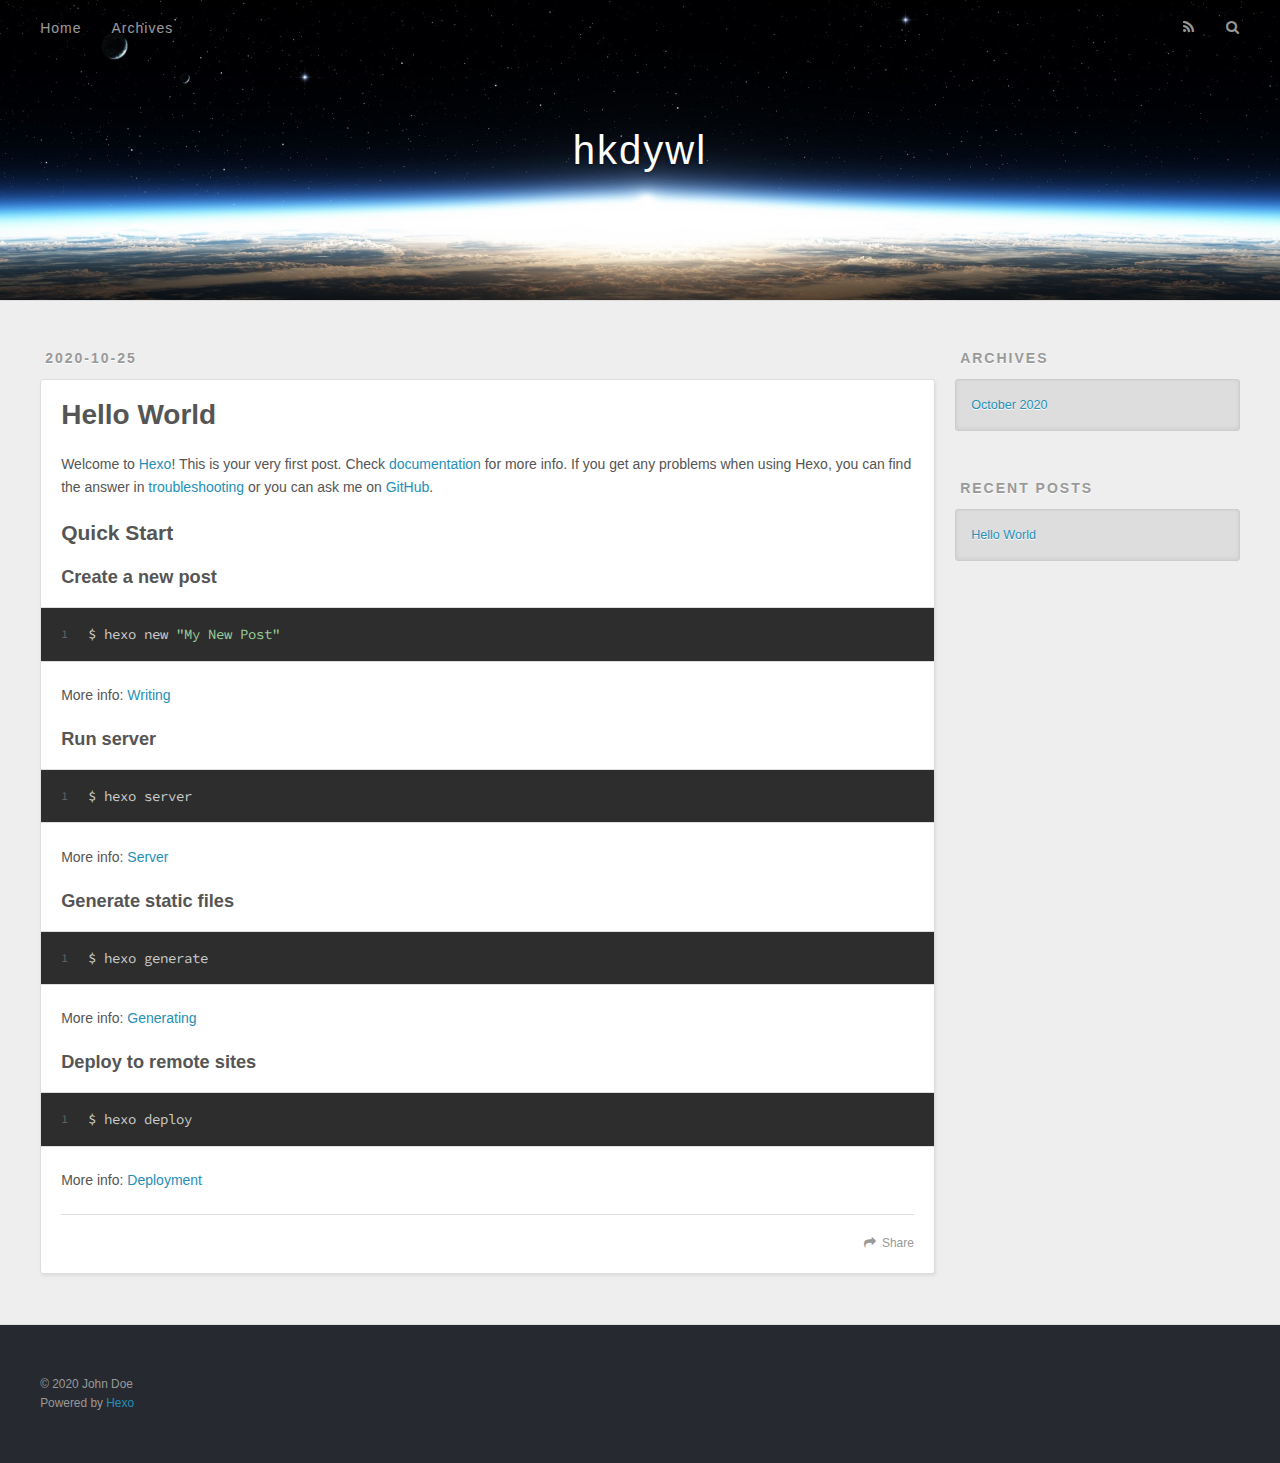
==== index.html @ 16993f0c "Site updated: 2020-10-25 12:08:21" ====
<!DOCTYPE html>
<html>
<head>
  <meta charset="utf-8">
  

  
  <title>hkdywl</title>
  <meta name="viewport" content="width=device-width, initial-scale=1, maximum-scale=1">
  <meta property="og:type" content="website">
<meta property="og:title" content="hkdywl">
<meta property="og:url" content="http://example.com/index.html">
<meta property="og:site_name" content="hkdywl">
<meta property="og:locale" content="en_US">
<meta property="article:author" content="John Doe">
<meta name="twitter:card" content="summary">
  
    <link rel="alternate" href="/atom.xml" title="hkdywl" type="application/atom+xml">
  
  
    <link rel="icon" href="/favicon.png">
  
  
    <link href="//fonts.googleapis.com/css?family=Source+Code+Pro" rel="stylesheet" type="text/css">
  
  
<link rel="stylesheet" href="/css/style.css">

<meta name="generator" content="Hexo 5.2.0"></head>

<body>
  <div id="container">
    <div id="wrap">
      <header id="header">
  <div id="banner"></div>
  <div id="header-outer" class="outer">
    <div id="header-title" class="inner">
      <h1 id="logo-wrap">
        <a href="/" id="logo">hkdywl</a>
      </h1>
      
    </div>
    <div id="header-inner" class="inner">
      <nav id="main-nav">
        <a id="main-nav-toggle" class="nav-icon"></a>
        
          <a class="main-nav-link" href="/">Home</a>
        
          <a class="main-nav-link" href="/archives">Archives</a>
        
      </nav>
      <nav id="sub-nav">
        
          <a id="nav-rss-link" class="nav-icon" href="/atom.xml" title="RSS Feed"></a>
        
        <a id="nav-search-btn" class="nav-icon" title="Search"></a>
      </nav>
      <div id="search-form-wrap">
        <form action="//google.com/search" method="get" accept-charset="UTF-8" class="search-form"><input type="search" name="q" class="search-form-input" placeholder="Search"><button type="submit" class="search-form-submit">&#xF002;</button><input type="hidden" name="sitesearch" value="http://example.com"></form>
      </div>
    </div>
  </div>
</header>
      <div class="outer">
        <section id="main">
  
    <article id="post-hello-world" class="article article-type-post" itemscope itemprop="blogPost">
  <div class="article-meta">
    <a href="/2020/10/25/hello-world/" class="article-date">
  <time datetime="2020-10-25T03:52:18.797Z" itemprop="datePublished">2020-10-25</time>
</a>
    
  </div>
  <div class="article-inner">
    
    
      <header class="article-header">
        
  
    <h1 itemprop="name">
      <a class="article-title" href="/2020/10/25/hello-world/">Hello World</a>
    </h1>
  

      </header>
    
    <div class="article-entry" itemprop="articleBody">
      
        <p>Welcome to <a target="_blank" rel="noopener" href="https://hexo.io/">Hexo</a>! This is your very first post. Check <a target="_blank" rel="noopener" href="https://hexo.io/docs/">documentation</a> for more info. If you get any problems when using Hexo, you can find the answer in <a target="_blank" rel="noopener" href="https://hexo.io/docs/troubleshooting.html">troubleshooting</a> or you can ask me on <a target="_blank" rel="noopener" href="https://github.com/hexojs/hexo/issues">GitHub</a>.</p>
<h2 id="Quick-Start"><a href="#Quick-Start" class="headerlink" title="Quick Start"></a>Quick Start</h2><h3 id="Create-a-new-post"><a href="#Create-a-new-post" class="headerlink" title="Create a new post"></a>Create a new post</h3><figure class="highlight bash"><table><tr><td class="gutter"><pre><span class="line">1</span><br></pre></td><td class="code"><pre><span class="line">$ hexo new <span class="string">&quot;My New Post&quot;</span></span><br></pre></td></tr></table></figure>

<p>More info: <a target="_blank" rel="noopener" href="https://hexo.io/docs/writing.html">Writing</a></p>
<h3 id="Run-server"><a href="#Run-server" class="headerlink" title="Run server"></a>Run server</h3><figure class="highlight bash"><table><tr><td class="gutter"><pre><span class="line">1</span><br></pre></td><td class="code"><pre><span class="line">$ hexo server</span><br></pre></td></tr></table></figure>

<p>More info: <a target="_blank" rel="noopener" href="https://hexo.io/docs/server.html">Server</a></p>
<h3 id="Generate-static-files"><a href="#Generate-static-files" class="headerlink" title="Generate static files"></a>Generate static files</h3><figure class="highlight bash"><table><tr><td class="gutter"><pre><span class="line">1</span><br></pre></td><td class="code"><pre><span class="line">$ hexo generate</span><br></pre></td></tr></table></figure>

<p>More info: <a target="_blank" rel="noopener" href="https://hexo.io/docs/generating.html">Generating</a></p>
<h3 id="Deploy-to-remote-sites"><a href="#Deploy-to-remote-sites" class="headerlink" title="Deploy to remote sites"></a>Deploy to remote sites</h3><figure class="highlight bash"><table><tr><td class="gutter"><pre><span class="line">1</span><br></pre></td><td class="code"><pre><span class="line">$ hexo deploy</span><br></pre></td></tr></table></figure>

<p>More info: <a target="_blank" rel="noopener" href="https://hexo.io/docs/one-command-deployment.html">Deployment</a></p>

      
    </div>
    <footer class="article-footer">
      <a data-url="http://example.com/2020/10/25/hello-world/" data-id="ckgola1y10000wk9h56qv0b5a" class="article-share-link">Share</a>
      
      
    </footer>
  </div>
  
</article>


  


</section>
        
          <aside id="sidebar">
  
    

  
    

  
    
  
    
  <div class="widget-wrap">
    <h3 class="widget-title">Archives</h3>
    <div class="widget">
      <ul class="archive-list"><li class="archive-list-item"><a class="archive-list-link" href="/archives/2020/10/">October 2020</a></li></ul>
    </div>
  </div>


  
    
  <div class="widget-wrap">
    <h3 class="widget-title">Recent Posts</h3>
    <div class="widget">
      <ul>
        
          <li>
            <a href="/2020/10/25/hello-world/">Hello World</a>
          </li>
        
      </ul>
    </div>
  </div>

  
</aside>
        
      </div>
      <footer id="footer">
  
  <div class="outer">
    <div id="footer-info" class="inner">
      &copy; 2020 John Doe<br>
      Powered by <a href="http://hexo.io/" target="_blank">Hexo</a>
    </div>
  </div>
</footer>
    </div>
    <nav id="mobile-nav">
  
    <a href="/" class="mobile-nav-link">Home</a>
  
    <a href="/archives" class="mobile-nav-link">Archives</a>
  
</nav>
    

<script src="//ajax.googleapis.com/ajax/libs/jquery/2.0.3/jquery.min.js"></script>


  
<link rel="stylesheet" href="/fancybox/jquery.fancybox.css">

  
<script src="/fancybox/jquery.fancybox.pack.js"></script>




<script src="/js/script.js"></script>




  </div>
</body>
</html>
---- css/style.css ----
body {
  width: 100%;
}
body:before,
body:after {
  content: "";
  display: table;
}
body:after {
  clear: both;
}
html,
body,
div,
span,
applet,
object,
iframe,
h1,
h2,
h3,
h4,
h5,
h6,
p,
blockquote,
pre,
a,
abbr,
acronym,
address,
big,
cite,
code,
del,
dfn,
em,
img,
ins,
kbd,
q,
s,
samp,
small,
strike,
strong,
sub,
sup,
tt,
var,
dl,
dt,
dd,
ol,
ul,
li,
fieldset,
form,
label,
legend,
table,
caption,
tbody,
tfoot,
thead,
tr,
th,
td {
  margin: 0;
  padding: 0;
  border: 0;
  outline: 0;
  font-weight: inherit;
  font-style: inherit;
  font-family: inherit;
  font-size: 100%;
  vertical-align: baseline;
}
body {
  line-height: 1;
  color: #000;
  background: #fff;
}
ol,
ul {
  list-style: none;
}
table {
  border-collapse: separate;
  border-spacing: 0;
  vertical-align: middle;
}
caption,
th,
td {
  text-align: left;
  font-weight: normal;
  vertical-align: middle;
}
a img {
  border: none;
}
input,
button {
  margin: 0;
  padding: 0;
}
input::-moz-focus-inner,
button::-moz-focus-inner {
  border: 0;
  padding: 0;
}
@font-face {
  font-family: FontAwesome;
  font-style: normal;
  font-weight: normal;
  src: url("fonts/fontawesome-webfont.eot?v=#4.0.3");
  src: url("fonts/fontawesome-webfont.eot?#iefix&v=#4.0.3") format("embedded-opentype"), url("fonts/fontawesome-webfont.woff?v=#4.0.3") format("woff"), url("fonts/fontawesome-webfont.ttf?v=#4.0.3") format("truetype"), url("fonts/fontawesome-webfont.svg#fontawesomeregular?v=#4.0.3") format("svg");
}
html,
body,
#container {
  height: 100%;
}
body {
  background: #eee;
  font: 14px -apple-system, BlinkMacSystemFont, "Segoe UI", "Roboto", "Oxygen", "Ubuntu", "Cantarell", "Fira Sans", "Droid Sans", "Helvetica Neue", sans-serif;
  -webkit-text-size-adjust: 100%;
}
.outer {
  max-width: 1220px;
  margin: 0 auto;
  padding: 0 20px;
}
.outer:before,
.outer:after {
  content: "";
  display: table;
}
.outer:after {
  clear: both;
}
.inner {
  display: inline;
  float: left;
  width: 98.33333333333333%;
  margin: 0 0.833333333333333%;
}
.left,
.alignleft {
  float: left;
}
.right,
.alignright {
  float: right;
}
.clear {
  clear: both;
}
#container {
  position: relative;
}
.mobile-nav-on {
  overflow: hidden;
}
#wrap {
  height: 100%;
  width: 100%;
  position: absolute;
  top: 0;
  left: 0;
  -webkit-transition: 0.2s ease-out;
  -moz-transition: 0.2s ease-out;
  -ms-transition: 0.2s ease-out;
  transition: 0.2s ease-out;
  z-index: 1;
  background: #eee;
}
.mobile-nav-on #wrap {
  left: 280px;
}
@media screen and (min-width: 768px) {
  #main {
    display: inline;
    float: left;
    width: 73.33333333333333%;
    margin: 0 0.833333333333333%;
  }
}
.article-date,
.article-category-link,
.archive-year,
.widget-title {
  text-decoration: none;
  text-transform: uppercase;
  letter-spacing: 2px;
  color: #999;
  margin-bottom: 1em;
  margin-left: 5px;
  line-height: 1em;
  text-shadow: 0 1px #fff;
  font-weight: bold;
}
.article-inner,
.archive-article-inner {
  background: #fff;
  -webkit-box-shadow: 1px 2px 3px #ddd;
  box-shadow: 1px 2px 3px #ddd;
  border: 1px solid #ddd;
  border-radius: 3px;
}
.article-entry h1,
.widget h1 {
  font-size: 2em;
}
.article-entry h2,
.widget h2 {
  font-size: 1.5em;
}
.article-entry h3,
.widget h3 {
  font-size: 1.3em;
}
.article-entry h4,
.widget h4 {
  font-size: 1.2em;
}
.article-entry h5,
.widget h5 {
  font-size: 1em;
}
.article-entry h6,
.widget h6 {
  font-size: 1em;
  color: #999;
}
.article-entry hr,
.widget hr {
  border: 1px dashed #ddd;
}
.article-entry strong,
.widget strong {
  font-weight: bold;
}
.article-entry em,
.widget em,
.article-entry cite,
.widget cite {
  font-style: italic;
}
.article-entry sup,
.widget sup,
.article-entry sub,
.widget sub {
  font-size: 0.75em;
  line-height: 0;
  position: relative;
  vertical-align: baseline;
}
.article-entry sup,
.widget sup {
  top: -0.5em;
}
.article-entry sub,
.widget sub {
  bottom: -0.2em;
}
.article-entry small,
.widget small {
  font-size: 0.85em;
}
.article-entry acronym,
.widget acronym,
.article-entry abbr,
.widget abbr {
  border-bottom: 1px dotted;
}
.article-entry ul,
.widget ul,
.article-entry ol,
.widget ol,
.article-entry dl,
.widget dl {
  margin: 0 20px;
  line-height: 1.6em;
}
.article-entry ul ul,
.widget ul ul,
.article-entry ol ul,
.widget ol ul,
.article-entry ul ol,
.widget ul ol,
.article-entry ol ol,
.widget ol ol {
  margin-top: 0;
  margin-bottom: 0;
}
.article-entry ul,
.widget ul {
  list-style: disc;
}
.article-entry ol,
.widget ol {
  list-style: decimal;
}
.article-entry dt,
.widget dt {
  font-weight: bold;
}
#header {
  height: 300px;
  position: relative;
  border-bottom: 1px solid #ddd;
}
#header:before,
#header:after {
  content: "";
  position: absolute;
  left: 0;
  right: 0;
  height: 40px;
}
#header:before {
  top: 0;
  background: -webkit-linear-gradient(rgba(0,0,0,0.2), transparent);
  background: -moz-linear-gradient(rgba(0,0,0,0.2), transparent);
  background: -ms-linear-gradient(rgba(0,0,0,0.2), transparent);
  background: linear-gradient(rgba(0,0,0,0.2), transparent);
}
#header:after {
  bottom: 0;
  background: -webkit-linear-gradient(transparent, rgba(0,0,0,0.2));
  background: -moz-linear-gradient(transparent, rgba(0,0,0,0.2));
  background: -ms-linear-gradient(transparent, rgba(0,0,0,0.2));
  background: linear-gradient(transparent, rgba(0,0,0,0.2));
}
#header-outer {
  height: 100%;
  position: relative;
}
#header-inner {
  position: relative;
  overflow: hidden;
}
#banner {
  position: absolute;
  top: 0;
  left: 0;
  width: 100%;
  height: 100%;
  background: url("images/banner.jpg") center #000;
  -webkit-background-size: cover;
  -moz-background-size: cover;
  background-size: cover;
  z-index: -1;
}
#header-title {
  text-align: center;
  height: 40px;
  position: absolute;
  top: 50%;
  left: 0;
  margin-top: -20px;
}
#logo,
#subtitle {
  text-decoration: none;
  color: #fff;
  font-weight: 300;
  text-shadow: 0 1px 4px rgba(0,0,0,0.3);
}
#logo {
  font-size: 40px;
  line-height: 40px;
  letter-spacing: 2px;
}
#subtitle {
  font-size: 16px;
  line-height: 16px;
  letter-spacing: 1px;
}
#subtitle-wrap {
  margin-top: 16px;
}
#main-nav {
  float: left;
  margin-left: -15px;
}
.nav-icon,
.main-nav-link {
  float: left;
  color: #fff;
  opacity: 0.6;
  text-decoration: none;
  text-shadow: 0 1px rgba(0,0,0,0.2);
  -webkit-transition: opacity 0.2s;
  -moz-transition: opacity 0.2s;
  -ms-transition: opacity 0.2s;
  transition: opacity 0.2s;
  display: block;
  padding: 20px 15px;
}
.nav-icon:hover,
.main-nav-link:hover {
  opacity: 1;
}
.nav-icon {
  font-family: FontAwesome;
  text-align: center;
  font-size: 14px;
  width: 14px;
  height: 14px;
  padding: 20px 15px;
  position: relative;
  cursor: pointer;
}
.main-nav-link {
  font-weight: 300;
  letter-spacing: 1px;
}
@media screen and (max-width: 479px) {
  .main-nav-link {
    display: none;
  }
}
#main-nav-toggle {
  display: none;
}
#main-nav-toggle:before {
  content: "\f0c9";
}
@media screen and (max-width: 479px) {
  #main-nav-toggle {
    display: block;
  }
}
#sub-nav {
  float: right;
  margin-right: -15px;
}
#nav-rss-link:before {
  content: "\f09e";
}
#nav-search-btn:before {
  content: "\f002";
}
#search-form-wrap {
  position: absolute;
  top: 15px;
  width: 150px;
  height: 30px;
  right: -150px;
  opacity: 0;
  -webkit-transition: 0.2s ease-out;
  -moz-transition: 0.2s ease-out;
  -ms-transition: 0.2s ease-out;
  transition: 0.2s ease-out;
}
#search-form-wrap.on {
  opacity: 1;
  right: 0;
}
@media screen and (max-width: 479px) {
  #search-form-wrap {
    width: 100%;
    right: -100%;
  }
}
.search-form {
  position: absolute;
  top: 0;
  left: 0;
  right: 0;
  background: #fff;
  padding: 5px 15px;
  border-radius: 15px;
  -webkit-box-shadow: 0 0 10px rgba(0,0,0,0.3);
  box-shadow: 0 0 10px rgba(0,0,0,0.3);
}
.search-form-input {
  border: none;
  background: none;
  color: #555;
  width: 100%;
  font: 13px -apple-system, BlinkMacSystemFont, "Segoe UI", "Roboto", "Oxygen", "Ubuntu", "Cantarell", "Fira Sans", "Droid Sans", "Helvetica Neue", sans-serif;
  outline: none;
}
.search-form-input::-webkit-search-results-decoration,
.search-form-input::-webkit-search-cancel-button {
  -webkit-appearance: none;
}
.search-form-submit {
  position: absolute;
  top: 50%;
  right: 10px;
  margin-top: -7px;
  font: 13px FontAwesome;
  border: none;
  background: none;
  color: #bbb;
  cursor: pointer;
}
.search-form-submit:hover,
.search-form-submit:focus {
  color: #777;
}
.article {
  margin: 50px 0;
}
.article-inner {
  overflow: hidden;
}
.article-meta:before,
.article-meta:after {
  content: "";
  display: table;
}
.article-meta:after {
  clear: both;
}
.article-date {
  float: left;
}
.article-category {
  float: left;
  line-height: 1em;
  color: #ccc;
  text-shadow: 0 1px #fff;
  margin-left: 8px;
}
.article-category:before {
  content: "\2022";
}
.article-category-link {
  margin: 0 12px 1em;
}
.article-header {
  padding: 20px 20px 0;
}
.article-title {
  text-decoration: none;
  font-size: 2em;
  font-weight: bold;
  color: #555;
  line-height: 1.1em;
  -webkit-transition: color 0.2s;
  -moz-transition: color 0.2s;
  -ms-transition: color 0.2s;
  transition: color 0.2s;
}
a.article-title:hover {
  color: #258fb8;
}
.article-entry {
  color: #555;
  padding: 0 20px;
}
.article-entry:before,
.article-entry:after {
  content: "";
  display: table;
}
.article-entry:after {
  clear: both;
}
.article-entry p,
.article-entry table {
  line-height: 1.6em;
  margin: 1.6em 0;
}
.article-entry h1,
.article-entry h2,
.article-entry h3,
.article-entry h4,
.article-entry h5,
.article-entry h6 {
  font-weight: bold;
}
.article-entry h1,
.article-entry h2,
.article-entry h3,
.article-entry h4,
.article-entry h5,
.article-entry h6 {
  line-height: 1.1em;
  margin: 1.1em 0;
}
.article-entry a {
  color: #258fb8;
  text-decoration: none;
}
.article-entry a:hover {
  text-decoration: underline;
}
.article-entry ul,
.article-entry ol,
.article-entry dl {
  margin-top: 1.6em;
  margin-bottom: 1.6em;
}
.article-entry img,
.article-entry video {
  max-width: 100%;
  height: auto;
  display: block;
  margin: auto;
}
.article-entry iframe {
  border: none;
}
.article-entry table {
  width: 100%;
  border-collapse: collapse;
  border-spacing: 0;
}
.article-entry th {
  font-weight: bold;
  border-bottom: 3px solid #ddd;
  padding-bottom: 0.5em;
}
.article-entry td {
  border-bottom: 1px solid #ddd;
  padding: 10px 0;
}
.article-entry blockquote {
  font-family: Georgia, "Times New Roman", serif;
  font-size: 1.4em;
  margin: 1.6em 20px;
  text-align: center;
}
.article-entry blockquote footer {
  font-size: 14px;
  margin: 1.6em 0;
  font-family: -apple-system, BlinkMacSystemFont, "Segoe UI", "Roboto", "Oxygen", "Ubuntu", "Cantarell", "Fira Sans", "Droid Sans", "Helvetica Neue", sans-serif;
}
.article-entry blockquote footer cite:before {
  content: "—";
  padding: 0 0.5em;
}
.article-entry .pullquote {
  text-align: left;
  width: 45%;
  margin: 0;
}
.article-entry .pullquote.left {
  margin-left: 0.5em;
  margin-right: 1em;
}
.article-entry .pullquote.right {
  margin-right: 0.5em;
  margin-left: 1em;
}
.article-entry .caption {
  color: #999;
  display: block;
  font-size: 0.9em;
  margin-top: 0.5em;
  position: relative;
  text-align: center;
}
.article-entry .video-container {
  position: relative;
  padding-top: 56.25%;
  height: 0;
  overflow: hidden;
}
.article-entry .video-container iframe,
.article-entry .video-container object,
.article-entry .video-container embed {
  position: absolute;
  top: 0;
  left: 0;
  width: 100%;
  height: 100%;
  margin-top: 0;
}
.article-more-link a {
  display: inline-block;
  line-height: 1em;
  padding: 6px 15px;
  border-radius: 15px;
  background: #eee;
  color: #999;
  text-shadow: 0 1px #fff;
  text-decoration: none;
}
.article-more-link a:hover {
  background: #258fb8;
  color: #fff;
  text-decoration: none;
  text-shadow: 0 1px #1e7293;
}
.article-footer {
  font-size: 0.85em;
  line-height: 1.6em;
  border-top: 1px solid #ddd;
  padding-top: 1.6em;
  margin: 0 20px 20px;
}
.article-footer:before,
.article-footer:after {
  content: "";
  display: table;
}
.article-footer:after {
  clear: both;
}
.article-footer a {
  color: #999;
  text-decoration: none;
}
.article-footer a:hover {
  color: #555;
}
.article-tag-list-item {
  float: left;
  margin-right: 10px;
}
.article-tag-list-link:before {
  content: "#";
}
.article-comment-link {
  float: right;
}
.article-comment-link:before {
  content: "\f075";
  font-family: FontAwesome;
  padding-right: 8px;
}
.article-share-link {
  cursor: pointer;
  float: right;
  margin-left: 20px;
}
.article-share-link:before {
  content: "\f064";
  font-family: FontAwesome;
  padding-right: 6px;
}
#article-nav {
  position: relative;
}
#article-nav:before,
#article-nav:after {
  content: "";
  display: table;
}
#article-nav:after {
  clear: both;
}
@media screen and (min-width: 768px) {
  #article-nav {
    margin: 50px 0;
  }
  #article-nav:before {
    width: 8px;
    height: 8px;
    position: absolute;
    top: 50%;
    left: 50%;
    margin-top: -4px;
    margin-left: -4px;
    content: "";
    border-radius: 50%;
    background: #ddd;
    -webkit-box-shadow: 0 1px 2px #fff;
    box-shadow: 0 1px 2px #fff;
  }
}
.article-nav-link-wrap {
  text-decoration: none;
  text-shadow: 0 1px #fff;
  color: #999;
  -webkit-box-sizing: border-box;
  -moz-box-sizing: border-box;
  box-sizing: border-box;
  margin-top: 50px;
  text-align: center;
  display: block;
}
.article-nav-link-wrap:hover {
  color: #555;
}
@media screen and (min-width: 768px) {
  .article-nav-link-wrap {
    width: 50%;
    margin-top: 0;
  }
}
@media screen and (min-width: 768px) {
  #article-nav-newer {
    float: left;
    text-align: right;
    padding-right: 20px;
  }
}
@media screen and (min-width: 768px) {
  #article-nav-older {
    float: right;
    text-align: left;
    padding-left: 20px;
  }
}
.article-nav-caption {
  text-transform: uppercase;
  letter-spacing: 2px;
  color: #ddd;
  line-height: 1em;
  font-weight: bold;
}
#article-nav-newer .article-nav-caption {
  margin-right: -2px;
}
.article-nav-title {
  font-size: 0.85em;
  line-height: 1.6em;
  margin-top: 0.5em;
}
.article-share-box {
  position: absolute;
  display: none;
  background: #fff;
  -webkit-box-shadow: 1px 2px 10px rgba(0,0,0,0.2);
  box-shadow: 1px 2px 10px rgba(0,0,0,0.2);
  border-radius: 3px;
  margin-left: -145px;
  overflow: hidden;
  z-index: 1;
}
.article-share-box.on {
  display: block;
}
.article-share-input {
  width: 100%;
  background: none;
  -webkit-box-sizing: border-box;
  -moz-box-sizing: border-box;
  box-sizing: border-box;
  font: 14px -apple-system, BlinkMacSystemFont, "Segoe UI", "Roboto", "Oxygen", "Ubuntu", "Cantarell", "Fira Sans", "Droid Sans", "Helvetica Neue", sans-serif;
  padding: 0 15px;
  color: #555;
  outline: none;
  border: 1px solid #ddd;
  border-radius: 3px 3px 0 0;
  height: 36px;
  line-height: 36px;
}
.article-share-links {
  background: #eee;
}
.article-share-links:before,
.article-share-links:after {
  content: "";
  display: table;
}
.article-share-links:after {
  clear: both;
}
.article-share-twitter,
.article-share-facebook,
.article-share-pinterest,
.article-share-google {
  width: 50px;
  height: 36px;
  display: block;
  float: left;
  position: relative;
  color: #999;
  text-shadow: 0 1px #fff;
}
.article-share-twitter:before,
.article-share-facebook:before,
.article-share-pinterest:before,
.article-share-google:before {
  font-size: 20px;
  font-family: FontAwesome;
  width: 20px;
  height: 20px;
  position: absolute;
  top: 50%;
  left: 50%;
  margin-top: -10px;
  margin-left: -10px;
  text-align: center;
}
.article-share-twitter:hover,
.article-share-facebook:hover,
.article-share-pinterest:hover,
.article-share-google:hover {
  color: #fff;
}
.article-share-twitter:before {
  content: "\f099";
}
.article-share-twitter:hover {
  background: #00aced;
  text-shadow: 0 1px #008abe;
}
.article-share-facebook:before {
  content: "\f09a";
}
.article-share-facebook:hover {
  background: #3b5998;
  text-shadow: 0 1px #2f477a;
}
.article-share-pinterest:before {
  content: "\f0d2";
}
.article-share-pinterest:hover {
  background: #cb2027;
  text-shadow: 0 1px #a21a1f;
}
.article-share-google:before {
  content: "\f0d5";
}
.article-share-google:hover {
  background: #dd4b39;
  text-shadow: 0 1px #be3221;
}
.article-gallery {
  background: #000;
  position: relative;
}
.article-gallery-photos {
  position: relative;
  overflow: hidden;
}
.article-gallery-img {
  display: none;
  max-width: 100%;
}
.article-gallery-img:first-child {
  display: block;
}
.article-gallery-img.loaded {
  position: absolute;
  display: block;
}
.article-gallery-img img {
  display: block;
  max-width: 100%;
  margin: 0 auto;
}
#comments {
  background: #fff;
  -webkit-box-shadow: 1px 2px 3px #ddd;
  box-shadow: 1px 2px 3px #ddd;
  padding: 20px;
  border: 1px solid #ddd;
  border-radius: 3px;
  margin: 50px 0;
}
#comments a {
  color: #258fb8;
}
.archives-wrap {
  margin: 50px 0;
}
.archives:before,
.archives:after {
  content: "";
  display: table;
}
.archives:after {
  clear: both;
}
.archive-year-wrap {
  margin-bottom: 1em;
}
.archives {
  -webkit-column-gap: 10px;
  -moz-column-gap: 10px;
  column-gap: 10px;
}
@media screen and (min-width: 480px) and (max-width: 767px) {
  .archives {
    -webkit-column-count: 2;
    -moz-column-count: 2;
    column-count: 2;
  }
}
@media screen and (min-width: 768px) {
  .archives {
    -webkit-column-count: 3;
    -moz-column-count: 3;
    column-count: 3;
  }
}
.archive-article {
  -webkit-column-break-inside: avoid;
  page-break-inside: avoid;
  overflow: hidden;
  break-inside: avoid-column;
}
.archive-article-inner {
  padding: 10px;
  margin-bottom: 15px;
}
.archive-article-title {
  text-decoration: none;
  font-weight: bold;
  color: #555;
  -webkit-transition: color 0.2s;
  -moz-transition: color 0.2s;
  -ms-transition: color 0.2s;
  transition: color 0.2s;
  line-height: 1.6em;
}
.archive-article-title:hover {
  color: #258fb8;
}
.archive-article-footer {
  margin-top: 1em;
}
.archive-article-date {
  color: #999;
  text-decoration: none;
  font-size: 0.85em;
  line-height: 1em;
  margin-bottom: 0.5em;
  display: block;
}
#page-nav {
  margin: 50px auto;
  background: #fff;
  -webkit-box-shadow: 1px 2px 3px #ddd;
  box-shadow: 1px 2px 3px #ddd;
  border: 1px solid #ddd;
  border-radius: 3px;
  text-align: center;
  color: #999;
  overflow: hidden;
}
#page-nav:before,
#page-nav:after {
  content: "";
  display: table;
}
#page-nav:after {
  clear: both;
}
#page-nav a,
#page-nav span {
  padding: 10px 20px;
  line-height: 1;
  height: 2ex;
}
#page-nav a {
  color: #999;
  text-decoration: none;
}
#page-nav a:hover {
  background: #999;
  color: #fff;
}
#page-nav .prev {
  float: left;
}
#page-nav .next {
  float: right;
}
#page-nav .page-number {
  display: inline-block;
}
@media screen and (max-width: 479px) {
  #page-nav .page-number {
    display: none;
  }
}
#page-nav .current {
  color: #555;
  font-weight: bold;
}
#page-nav .space {
  color: #ddd;
}
#footer {
  background: #262a30;
  padding: 50px 0;
  border-top: 1px solid #ddd;
  color: #999;
}
#footer a {
  color: #258fb8;
  text-decoration: none;
}
#footer a:hover {
  text-decoration: underline;
}
#footer-info {
  line-height: 1.6em;
  font-size: 0.85em;
}
.article-entry pre,
.article-entry .highlight {
  background: #2d2d2d;
  margin: 0 -20px;
  padding: 15px 20px;
  border-style: solid;
  border-color: #ddd;
  border-width: 1px 0;
  overflow: auto;
  color: #ccc;
  line-height: 22.400000000000002px;
}
.article-entry .highlight .gutter pre,
.article-entry .gist .gist-file .gist-data .line-numbers {
  color: #666;
  font-size: 0.85em;
}
.article-entry pre,
.article-entry code {
  font-family: "Source Code Pro", Consolas, Monaco, Menlo, Consolas, monospace;
}
.article-entry code {
  background: #eee;
  text-shadow: 0 1px #fff;
  padding: 0 0.3em;
}
.article-entry pre code {
  background: none;
  text-shadow: none;
  padding: 0;
}
.article-entry .highlight pre {
  border: none;
  margin: 0;
  padding: 0;
}
.article-entry .highlight table {
  margin: 0;
  width: auto;
}
.article-entry .highlight td {
  border: none;
  padding: 0;
}
.article-entry .highlight figcaption {
  font-size: 0.85em;
  color: #999;
  line-height: 1em;
  margin-bottom: 1em;
}
.article-entry .highlight figcaption:before,
.article-entry .highlight figcaption:after {
  content: "";
  display: table;
}
.article-entry .highlight figcaption:after {
  clear: both;
}
.article-entry .highlight figcaption a {
  float: right;
}
.article-entry .highlight .gutter pre {
  text-align: right;
  padding-right: 20px;
}
.article-entry .highlight .line {
  height: 22.400000000000002px;
}
.article-entry .highlight .line.marked {
  background: #515151;
}
.article-entry .gist {
  margin: 0 -20px;
  border-style: solid;
  border-color: #ddd;
  border-width: 1px 0;
  background: #2d2d2d;
  padding: 15px 20px 15px 0;
}
.article-entry .gist .gist-file {
  border: none;
  font-family: "Source Code Pro", Consolas, Monaco, Menlo, Consolas, monospace;
  margin: 0;
}
.article-entry .gist .gist-file .gist-data {
  background: none;
  border: none;
}
.article-entry .gist .gist-file .gist-data .line-numbers {
  background: none;
  border: none;
  padding: 0 20px 0 0;
}
.article-entry .gist .gist-file .gist-data .line-data {
  padding: 0 !important;
}
.article-entry .gist .gist-file .highlight {
  margin: 0;
  padding: 0;
  border: none;
}
.article-entry .gist .gist-file .gist-meta {
  background: #2d2d2d;
  color: #999;
  font: 0.85em -apple-system, BlinkMacSystemFont, "Segoe UI", "Roboto", "Oxygen", "Ubuntu", "Cantarell", "Fira Sans", "Droid Sans", "Helvetica Neue", sans-serif;
  text-shadow: 0 0;
  padding: 0;
  margin-top: 1em;
  margin-left: 20px;
}
.article-entry .gist .gist-file .gist-meta a {
  color: #258fb8;
  font-weight: normal;
}
.article-entry .gist .gist-file .gist-meta a:hover {
  text-decoration: underline;
}
pre .comment,
pre .title {
  color: #999;
}
pre .variable,
pre .attribute,
pre .tag,
pre .regexp,
pre .ruby .constant,
pre .xml .tag .title,
pre .xml .pi,
pre .xml .doctype,
pre .html .doctype,
pre .css .id,
pre .css .class,
pre .css .pseudo {
  color: #f2777a;
}
pre .number,
pre .preprocessor,
pre .built_in,
pre .literal,
pre .params,
pre .constant {
  color: #f99157;
}
pre .class,
pre .ruby .class .title,
pre .css .rules .attribute {
  color: #9c9;
}
pre .string,
pre .value,
pre .inheritance,
pre .header,
pre .ruby .symbol,
pre .xml .cdata {
  color: #9c9;
}
pre .css .hexcolor {
  color: #6cc;
}
pre .function,
pre .python .decorator,
pre .python .title,
pre .ruby .function .title,
pre .ruby .title .keyword,
pre .perl .sub,
pre .javascript .title,
pre .coffeescript .title {
  color: #69c;
}
pre .keyword,
pre .javascript .function {
  color: #c9c;
}
@media screen and (max-width: 479px) {
  #mobile-nav {
    position: absolute;
    top: 0;
    left: 0;
    width: 280px;
    height: 100%;
    background: #191919;
    border-right: 1px solid #fff;
  }
}
@media screen and (max-width: 479px) {
  .mobile-nav-link {
    display: block;
    color: #999;
    text-decoration: none;
    padding: 15px 20px;
    font-weight: bold;
  }
  .mobile-nav-link:hover {
    color: #fff;
  }
}
@media screen and (min-width: 768px) {
  #sidebar {
    display: inline;
    float: left;
    width: 23.333333333333332%;
    margin: 0 0.833333333333333%;
  }
}
.widget-wrap {
  margin: 50px 0;
}
.widget {
  color: #777;
  text-shadow: 0 1px #fff;
  background: #ddd;
  -webkit-box-shadow: 0 -1px 4px #ccc inset;
  box-shadow: 0 -1px 4px #ccc inset;
  border: 1px solid #ccc;
  padding: 15px;
  border-radius: 3px;
}
.widget a {
  color: #258fb8;
  text-decoration: none;
}
.widget a:hover {
  text-decoration: underline;
}
.widget ul ul,
.widget ol ul,
.widget dl ul,
.widget ul ol,
.widget ol ol,
.widget dl ol,
.widget ul dl,
.widget ol dl,
.widget dl dl {
  margin-left: 15px;
  list-style: disc;
}
.widget {
  line-height: 1.6em;
  word-wrap: break-word;
  font-size: 0.9em;
}
.widget ul,
.widget ol {
  list-style: none;
  margin: 0;
}
.widget ul ul,
.widget ol ul,
.widget ul ol,
.widget ol ol {
  margin: 0 20px;
}
.widget ul ul,
.widget ol ul {
  list-style: disc;
}
.widget ul ol,
.widget ol ol {
  list-style: decimal;
}
.category-list-count,
.tag-list-count,
.archive-list-count {
  padding-left: 5px;
  color: #999;
  font-size: 0.85em;
}
.category-list-count:before,
.tag-list-count:before,
.archive-list-count:before {
  content: "(";
}
.category-list-count:after,
.tag-list-count:after,
.archive-list-count:after {
  content: ")";
}
.tagcloud a {
  margin-right: 5px;
  display: inline-block;
}
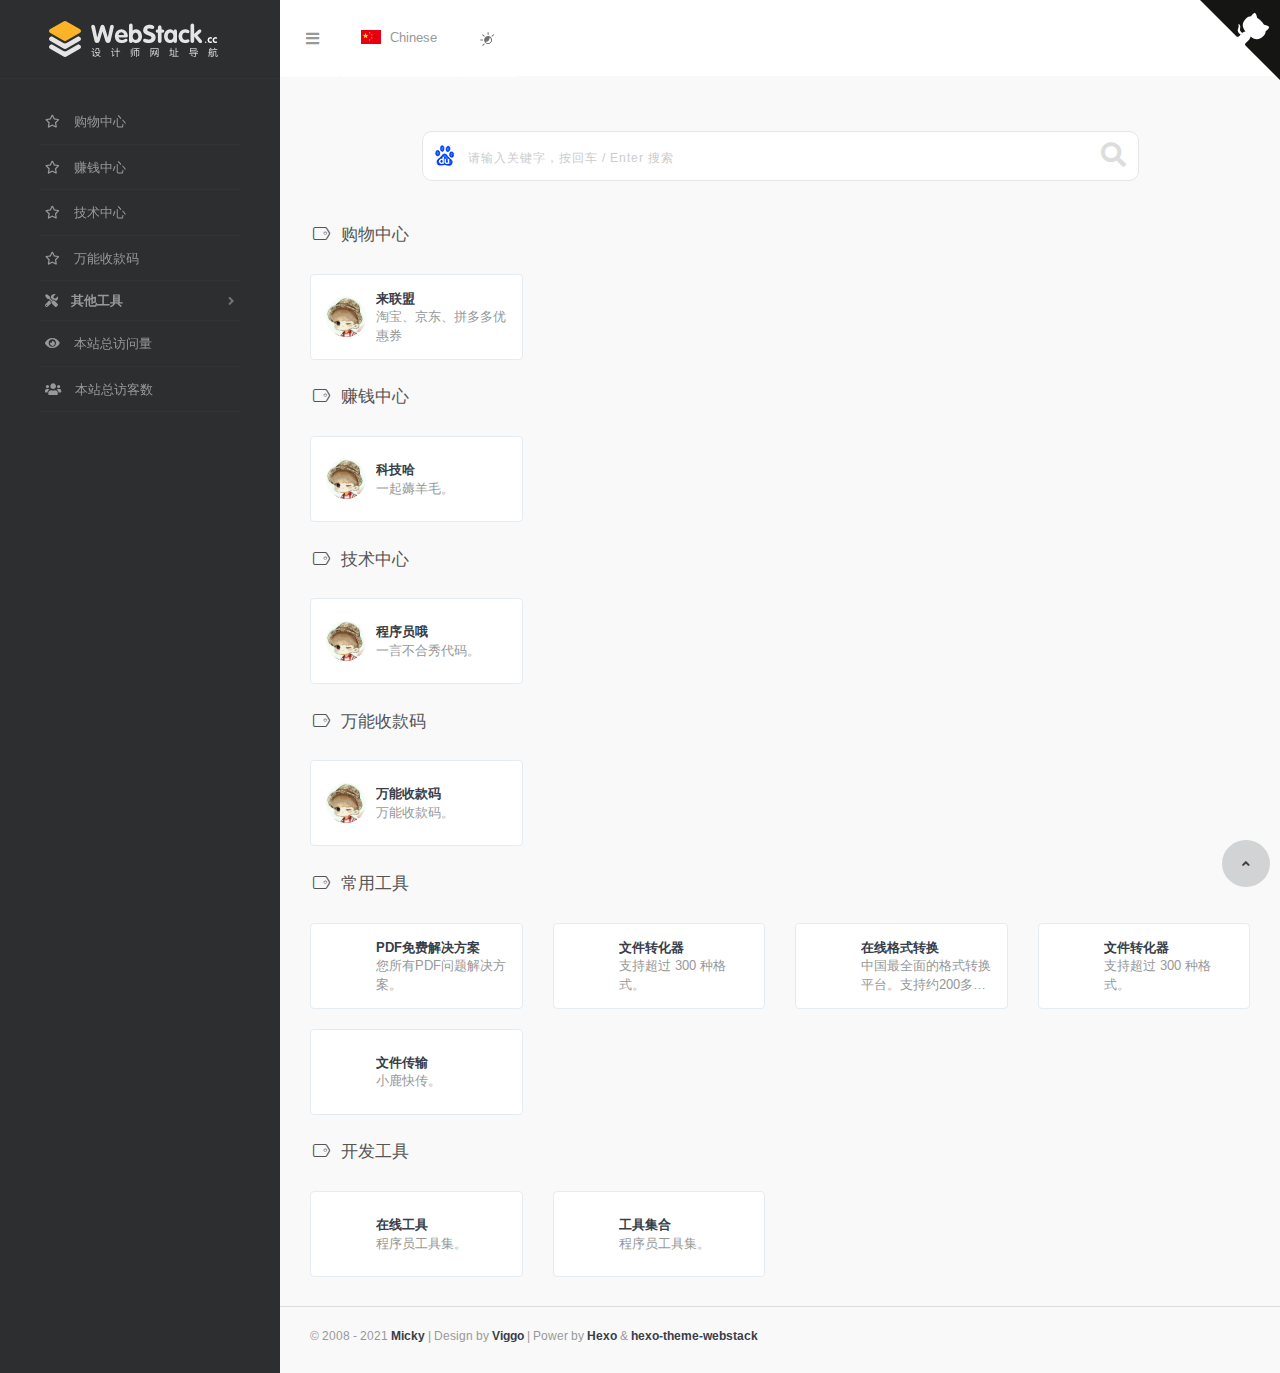
==== commit ddee0bf4: "Site updated: 2021-02-10 00:06:52" ====
--- a/index.html
+++ b/index.html
@@ -1,196 +1,531 @@
 <!DOCTYPE html>
-<html>
+<html lang="en">
+
 <head>
+  <head>
   <meta charset="utf-8">
-  
-
-  
-  <title>hkdywl</title>
-  <meta name="viewport" content="width=device-width, initial-scale=1, maximum-scale=1">
-  <meta property="og:type" content="website">
-<meta property="og:title" content="hkdywl">
-<meta property="og:url" content="http://example.com/index.html">
-<meta property="og:site_name" content="hkdywl">
-<meta property="og:locale" content="en_US">
-<meta property="article:author" content="John Doe">
-<meta name="twitter:card" content="summary">
-  
-    <link rel="alternate" href="/atom.xml" title="hkdywl" type="application/atom+xml">
-  
-  
-    <link rel="icon" href="/favicon.png">
-  
-  
-    <link href="//fonts.googleapis.com/css?family=Source+Code+Pro" rel="stylesheet" type="text/css">
-  
-  
-<link rel="stylesheet" href="/css/style.css">
-
+  <meta http-equiv="X-UA-Compatible" content="IE=edge">
+  <meta name="viewport" content="width=device-width, initial-scale=1.0" />
+  <meta name="author" content="viggo" />
+  <title>第一网络 - 互联网解决方案</title>
+  <meta name="keywords" content="">
+  <meta name="description" content="网站制作、运营推广、软件开发、小程序开发、大数据分析">
+  <link rel="shortcut icon" href="/favicon.ico">
+  
+<link rel="stylesheet" href="/css/hclonely.css">
+<link rel="stylesheet" href="//fonts.loli.net/css?family=Arimo:400,700,400italic.css">
+<link rel="stylesheet" href="/css/fonts/linecons/css/linecons.min.css">
+<link rel="stylesheet" href="/css/fonts/fontawesome/css/all.min.css">
+<link rel="stylesheet" href="/css/bootstrap.min.css">
+<link rel="stylesheet" href="/css/xenon-core.min.css">
+<link rel="stylesheet" href="/css/xenon-components.min.css">
+<link rel="stylesheet" href="/css/xenon-skins.min.css">
+<link rel="stylesheet" href="/css/nav.min.css">
+
+  
+<script src="/js/jquery-1.11.1.min.js"></script>
+
+  
+<script src="/js/header.js"></script>
+
+  <!-- HTML5 shim and Respond.js IE8 support of HTML5 elements and media queries -->
+  <!--[if lt IE 9]>
+        
+<script src="/js/html5shiv.min.js"></script>
+
+        
+<script src="/js/respond.min.js"></script>
+
+    <![endif]-->
+  <!-- / FB Open Graph -->
+  <meta property="og:type" content="article">
+  <meta property="og:url" content="http://example.com/index.html">
+  <meta property="og:title" content="第一网络 - 互联网解决方案">
+  <meta property="og:description" content="网站制作、运营推广、软件开发、小程序开发、大数据分析">
+  <meta property="og:site_name" content="第一网络 - 互联网解决方案">
+  
+  <meta property="og:image" content="/images/banner.png">
+  
+  <!-- / Twitter Cards -->
+  <meta name="twitter:card" content="summary_large_image">
+  <meta name="twitter:title" content="第一网络 - 互联网解决方案">
+  <meta name="twitter:description" content="网站制作、运营推广、软件开发、小程序开发、大数据分析">
+  
+  <meta name="twitter:image" content="/images/banner.png">
+  
+  
+  <!-- 直接添加html内容即可 -->
+<!-- 可设置多行 -->
+  
 <meta name="generator" content="Hexo 5.2.0"></head>
 
-<body>
-  <div id="container">
-    <div id="wrap">
-      <header id="header">
-  <div id="banner"></div>
-  <div id="header-outer" class="outer">
-    <div id="header-title" class="inner">
-      <h1 id="logo-wrap">
-        <a href="/" id="logo">hkdywl</a>
-      </h1>
-      
-    </div>
-    <div id="header-inner" class="inner">
-      <nav id="main-nav">
-        <a id="main-nav-toggle" class="nav-icon"></a>
-        
-          <a class="main-nav-link" href="/">Home</a>
-        
-          <a class="main-nav-link" href="/archives">Archives</a>
-        
-      </nav>
-      <nav id="sub-nav">
-        
-          <a id="nav-rss-link" class="nav-icon" href="/atom.xml" title="RSS Feed"></a>
-        
-        <a id="nav-search-btn" class="nav-icon" title="Search"></a>
-      </nav>
-      <div id="search-form-wrap">
-        <form action="//google.com/search" method="get" accept-charset="UTF-8" class="search-form"><input type="search" name="q" class="search-form-input" placeholder="Search"><button type="submit" class="search-form-submit">&#xF002;</button><input type="hidden" name="sitesearch" value="http://example.com"></form>
-      </div>
-    </div>
-  </div>
-</header>
-      <div class="outer">
-        <section id="main">
-  
-    <article id="post-hello-world" class="article article-type-post" itemscope itemprop="blogPost">
-  <div class="article-meta">
-    <a href="/2020/10/25/hello-world/" class="article-date">
-  <time datetime="2020-10-25T03:52:18.797Z" itemprop="datePublished">2020-10-25</time>
-</a>
-    
-  </div>
-  <div class="article-inner">
-    
-    
-      <header class="article-header">
-        
-  
-    <h1 itemprop="name">
-      <a class="article-title" href="/2020/10/25/hello-world/">Hello World</a>
-    </h1>
-  
-
-      </header>
-    
-    <div class="article-entry" itemprop="articleBody">
-      
-        <p>Welcome to <a target="_blank" rel="noopener" href="https://hexo.io/">Hexo</a>! This is your very first post. Check <a target="_blank" rel="noopener" href="https://hexo.io/docs/">documentation</a> for more info. If you get any problems when using Hexo, you can find the answer in <a target="_blank" rel="noopener" href="https://hexo.io/docs/troubleshooting.html">troubleshooting</a> or you can ask me on <a target="_blank" rel="noopener" href="https://github.com/hexojs/hexo/issues">GitHub</a>.</p>
-<h2 id="Quick-Start"><a href="#Quick-Start" class="headerlink" title="Quick Start"></a>Quick Start</h2><h3 id="Create-a-new-post"><a href="#Create-a-new-post" class="headerlink" title="Create a new post"></a>Create a new post</h3><figure class="highlight bash"><table><tr><td class="gutter"><pre><span class="line">1</span><br></pre></td><td class="code"><pre><span class="line">$ hexo new <span class="string">&quot;My New Post&quot;</span></span><br></pre></td></tr></table></figure>
-
-<p>More info: <a target="_blank" rel="noopener" href="https://hexo.io/docs/writing.html">Writing</a></p>
-<h3 id="Run-server"><a href="#Run-server" class="headerlink" title="Run server"></a>Run server</h3><figure class="highlight bash"><table><tr><td class="gutter"><pre><span class="line">1</span><br></pre></td><td class="code"><pre><span class="line">$ hexo server</span><br></pre></td></tr></table></figure>
-
-<p>More info: <a target="_blank" rel="noopener" href="https://hexo.io/docs/server.html">Server</a></p>
-<h3 id="Generate-static-files"><a href="#Generate-static-files" class="headerlink" title="Generate static files"></a>Generate static files</h3><figure class="highlight bash"><table><tr><td class="gutter"><pre><span class="line">1</span><br></pre></td><td class="code"><pre><span class="line">$ hexo generate</span><br></pre></td></tr></table></figure>
-
-<p>More info: <a target="_blank" rel="noopener" href="https://hexo.io/docs/generating.html">Generating</a></p>
-<h3 id="Deploy-to-remote-sites"><a href="#Deploy-to-remote-sites" class="headerlink" title="Deploy to remote sites"></a>Deploy to remote sites</h3><figure class="highlight bash"><table><tr><td class="gutter"><pre><span class="line">1</span><br></pre></td><td class="code"><pre><span class="line">$ hexo deploy</span><br></pre></td></tr></table></figure>
-
-<p>More info: <a target="_blank" rel="noopener" href="https://hexo.io/docs/one-command-deployment.html">Deployment</a></p>
-
-      
-    </div>
-    <footer class="article-footer">
-      <a data-url="http://example.com/2020/10/25/hello-world/" data-id="ckgola1y10000wk9h56qv0b5a" class="article-share-link">Share</a>
-      
-      
-    </footer>
-  </div>
-  
-</article>
-
-
-  
-
-
-</section>
-        
-          <aside id="sidebar">
-  
-    
-
-  
-    
-
-  
-    
-  
-    
-  <div class="widget-wrap">
-    <h3 class="widget-title">Archives</h3>
-    <div class="widget">
-      <ul class="archive-list"><li class="archive-list-item"><a class="archive-list-link" href="/archives/2020/10/">October 2020</a></li></ul>
-    </div>
-  </div>
-
-
-  
-    
-  <div class="widget-wrap">
-    <h3 class="widget-title">Recent Posts</h3>
-    <div class="widget">
-      <ul>
-        
-          <li>
-            <a href="/2020/10/25/hello-world/">Hello World</a>
+</head>
+
+
+
+
+<body class="page-body">
+<div class="page-container">
+<div class="sidebar-menu toggle-others fixed">
+  <div class="sidebar-menu-inner">
+    <header class="logo-env">
+      <div class="logo">
+        <a href="/index.html" class="logo-expanded">
+          <img src="/images/logo.png" width="100%" alt="" />
+        </a>
+        <a href="/index.html" class="logo-collapsed">
+          <img src="/images/logo-collapsed.png" width="40" alt="" />
+        </a>
+      </div>
+      <div class="mobile-menu-toggle visible-xs">
+        <a href="#" data-toggle="user-info-menu">
+          <i class="linecons-cog"></i>
+        </a>
+        <a href="#" data-toggle="mobile-menu">
+          <i class="fas fa-bars"></i>
+        </a>
+      </div>
+    </header>
+    <ul id="main-menu" class="main-menu">
+      
+      <li>
+        
+          <a href="#购物中心" class="smooth">
+            
+            <i class="far fa-star"></i>
+            <span class="title">购物中心</span>
+          </a>
+          
+      </li>
+      
+      <li>
+        
+          <a href="#赚钱中心" class="smooth">
+            
+            <i class="far fa-star"></i>
+            <span class="title">赚钱中心</span>
+          </a>
+          
+      </li>
+      
+      <li>
+        
+          <a href="#技术中心" class="smooth">
+            
+            <i class="far fa-star"></i>
+            <span class="title">技术中心</span>
+          </a>
+          
+      </li>
+      
+      <li>
+        
+          <a href="#万能收款码" class="smooth">
+            
+            <i class="far fa-star"></i>
+            <span class="title">万能收款码</span>
+          </a>
+          
+      </li>
+      
+      <li>
+        
+        <a class="fas fa-angle-down" style="cursor: pointer;">
+          
+            <i class="fas fa-tools"></i>
+            <span class="title">其他工具</span>
+          </a>
+          
+          <ul>
+            
+            <li>
+              <a href="#常用工具" class="smooth">
+                <i class=""></i>
+                <span class="title">常用工具</span>
+              </a>
+            </li>
+            
+            <li>
+              <a href="#开发工具" class="smooth">
+                <i class="fas fa-tools"></i>
+                <span class="title">开发工具</span>
+              </a>
+            </li>
+            
+          </ul>
+          
+      </li>
+      
+      
+      
+      <li>
+        <a href="javascript:void(0)">
+          <i class="fas fa-eye"></i>
+          <span id="busuanzi_container_site_pv">本站总访问量<span id="busuanzi_value_site_pv"></span></span>
+        </a>
+      </li>
+      <li>
+        <a href="javascript:void(0)">
+          <i class="fas fa-users"></i>
+          <span id="busuanzi_container_site_uv">本站总访客数<span id="busuanzi_value_site_uv"></span></span>
+        </a>
+      </li>
+      
+    </ul>
+  </div>
+</div>
+
+
+<div class="main-content">
+  <nav class="navbar user-info-navbar" role="navigation">
+    <ul class="user-info-menu left-links list-inline list-unstyled">
+      <li class="hidden-sm hidden-xs hover-line">
+        <a href="#" data-toggle="sidebar">
+          <i class="fas fa-bars"></i>
+        </a>
+      </li>
+      <li class="dropdown hover-line language-switcher">
+        <a href="/index.html" class="dropdown-toggle" data-toggle="dropdown">
+          <img src="/images/flags/flag-cn.png" alt="flag-cn" /> Chinese
+        </a>
+        <ul class="dropdown-menu languages">
+          <li class="active">
+            <a href="/index.html">
+              <img src="/images/flags/flag-cn.png" alt="flag-cn" alt="flag-cn" /> Chinese
+            </a>
           </li>
-        
-      </ul>
-    </div>
-  </div>
-
-  
-</aside>
-        
-      </div>
-      <footer id="footer">
-  
-  <div class="outer">
-    <div id="footer-info" class="inner">
-      &copy; 2020 John Doe<br>
-      Powered by <a href="http://hexo.io/" target="_blank">Hexo</a>
+        </ul>
+      </li>
+      <li class="switch-mode hover-line" onclick="switchNightMode()">
+        <a href="#">
+          <svg t="1593061068148" class="icon" viewBox="0 0 1024 1024" version="1.1" xmlns="http://www.w3.org/2000/svg" p-id="1681" width="16" height="16">
+            <path d="M582.4 326.4c-140.8 0-256 115.2-256 256s115.2 256 256 256 256-115.2 256-256-115.2-256-256-256z m0 448c-70.4 0-131.2-36.8-164.8-92.8 12.8 3.2 27.2 4.8 40 4.8 121.6 0 219.2-99.2 219.2-219.2 0-17.6-1.6-35.2-6.4-52.8 60.8 32 102.4 96 102.4 169.6 1.6 104-84.8 190.4-190.4 190.4zM582.4 262.4c17.6 0 32-14.4 32-32v-128c0-17.6-14.4-32-32-32s-32 14.4-32 32v128c0 17.6 14.4 32 32 32zM262.4 582.4c0-17.6-14.4-32-32-32h-128c-17.6 0-32 14.4-32 32s14.4 32 32 32h128c17.6 0 32-14.4 32-32zM310.4 356.8c6.4 6.4 14.4 9.6 22.4 9.6 8 0 16-3.2 22.4-9.6 12.8-12.8 12.8-32 0-44.8l-91.2-91.2c-12.8-12.8-32-12.8-44.8 0-12.8 12.8-12.8 32 0 44.8l91.2 91.2zM944 220.8c-12.8-12.8-32-12.8-44.8 0l-91.2 91.2c-12.8 12.8-12.8 32 0 44.8 6.4 6.4 14.4 9.6 22.4 9.6 8 0 16-3.2 22.4-9.6l91.2-91.2c12.8-12.8 12.8-33.6 0-44.8zM310.4 808l-91.2 91.2c-12.8 12.8-12.8 32 0 44.8 6.4 6.4 14.4 9.6 22.4 9.6 8 0 16-3.2 22.4-9.6l91.2-91.2c12.8-12.8 12.8-32 0-44.8-11.2-11.2-32-11.2-44.8 0z" p-id="1682" fill="#707070"></path>
+          </svg>
+        </a>
+      </li>
+    </ul>
+    
+    <a target="_blank" rel="noopener" href="https://hkdywl.cn/skm" class="github-corner" aria-label="View source on GitHub"><svg width="80" height="80" viewBox="0 0 250 250" style="fill:#151513; color:#fff; position: absolute; top: 0; border: 0; right: 0;" aria-hidden="true"><path d="M0,0 L115,115 L130,115 L142,142 L250,250 L250,0 Z"></path><path d="M128.3,109.0 C113.8,99.7 119.0,89.6 119.0,89.6 C122.0,82.7 120.5,78.6 120.5,78.6 C119.2,72.0 123.4,76.3 123.4,76.3 C127.3,80.9 125.5,87.3 125.5,87.3 C122.9,97.6 130.6,101.9 134.4,103.2" fill="currentColor" style="transform-origin: 130px 106px;" class="octo-arm"></path><path d="M115.0,115.0 C114.9,115.1 118.7,116.5 119.8,115.4 L133.7,101.6 C136.9,99.2 139.9,98.4 142.2,98.6 C133.8,88.0 127.5,74.4 143.8,58.0 C148.5,53.4 154.0,51.2 159.7,51.0 C160.3,49.4 163.2,43.6 171.4,40.1 C171.4,40.1 176.1,42.5 178.8,56.2 C183.1,58.6 187.2,61.8 190.9,65.4 C194.5,69.0 197.7,73.2 200.1,77.6 C213.8,80.2 216.3,84.9 216.3,84.9 C212.7,93.1 206.9,96.0 205.4,96.6 C205.1,102.4 203.0,107.8 198.3,112.5 C181.9,128.9 168.3,122.5 157.7,114.1 C157.9,116.9 156.7,120.9 152.7,124.9 L141.0,136.5 C139.8,137.7 141.6,141.9 141.8,141.8 Z" fill="currentColor" class="octo-body"></path></svg></a><style>.github-corner:hover .octo-arm{animation:octocat-wave 560ms ease-in-out}@keyframes octocat-wave{0%,100%{transform:rotate(0)}20%,60%{transform:rotate(-25deg)}40%,80%{transform:rotate(10deg)}}@media (max-width:500px){.github-corner:hover .octo-arm{animation:none}.github-corner .octo-arm{animation:octocat-wave 560ms ease-in-out}}</style>
+    
+    </nav>
+    
+    <section class="sousuo">
+      <div class="search">
+        <div class="search-box">
+          <span class="search-icon" style="background: url(/images/search_icon.png) 0px 0px; opacity: 1;"></span>
+          <input type="text" id="txt" class="search-input" autocomplete="off" placeholder="请输入关键字，按回车 / Enter 搜索">
+          <button class="search-btn" id="search-btn"><i class="fa fa-search"></i></button>
+        </div>
+        <!-- 搜索热词 -->
+        <div class="box search-hot-text" id="box" style="display: none;">
+          <ul></ul>
+        </div>
+        <!-- 搜索引擎 -->
+        <div class="search-engine" style="display: none;">
+          <div class="search-engine-head">
+            <strong class="search-engine-tit">选择您的默认搜索引擎：</strong>
+            <div class="search-engine-tool">搜索热词： <span id="hot-btn"></span></div>
+          </div>
+          <ul class="search-engine-list search-engine-list_zmki_ul">
+          </ul>
+        </div>
+    </section>
+    <script>search()</script>
+  
+  
+  
+    
+    
+    
+    
+    
+    
+    <h4 class="text-gray"><i class="linecons-tag" style="margin-right: 7px;" id="购物中心"></i>购物中心</h4>
+<div class="row">
+  
+  <div class="col-sm-3">
+    <div class="xe-widget xe-conversations box2 label-info" onclick="window.open('http://lailm.cn', '_blank')" data-toggle="tooltip" data-placement="bottom" title="" data-original-title="http://lailm.cn">
+      <div class="xe-comment-entry">
+        <a class="xe-user-img">
+          <img data-src="/images/logos/myblog.png" class="lozad img-circle" width="40">
+        </a>
+        <div class="xe-comment">
+          <a href="#" class="xe-user-name overflowClip_1">
+            <strong>来联盟</strong>
+          </a>
+          <p class="overflowClip_2">淘宝、京东、拼多多优惠券</p>
+        </div>
+      </div>
+    </div>
+  </div>
+  
+</div>
+<br />
+    
+    
+    
+    
+    
+    
+    
+    <h4 class="text-gray"><i class="linecons-tag" style="margin-right: 7px;" id="赚钱中心"></i>赚钱中心</h4>
+<div class="row">
+  
+  <div class="col-sm-3">
+    <div class="xe-widget xe-conversations box2 label-info" onclick="window.open('http://kjha.cn', '_blank')" data-toggle="tooltip" data-placement="bottom" title="" data-original-title="http://kjha.cn">
+      <div class="xe-comment-entry">
+        <a class="xe-user-img">
+          <img data-src="/images/logos/myblog.png" class="lozad img-circle" width="40">
+        </a>
+        <div class="xe-comment">
+          <a href="#" class="xe-user-name overflowClip_1">
+            <strong>科技哈</strong>
+          </a>
+          <p class="overflowClip_2">一起薅羊毛。</p>
+        </div>
+      </div>
+    </div>
+  </div>
+  
+</div>
+<br />
+    
+    
+    
+    
+    
+    
+    
+    <h4 class="text-gray"><i class="linecons-tag" style="margin-right: 7px;" id="技术中心"></i>技术中心</h4>
+<div class="row">
+  
+  <div class="col-sm-3">
+    <div class="xe-widget xe-conversations box2 label-info" onclick="window.open('http://cxyo.cn', '_blank')" data-toggle="tooltip" data-placement="bottom" title="" data-original-title="http://cxyo.cn">
+      <div class="xe-comment-entry">
+        <a class="xe-user-img">
+          <img data-src="/images/logos/myblog.png" class="lozad img-circle" width="40">
+        </a>
+        <div class="xe-comment">
+          <a href="#" class="xe-user-name overflowClip_1">
+            <strong>程序员哦</strong>
+          </a>
+          <p class="overflowClip_2">一言不合秀代码。</p>
+        </div>
+      </div>
+    </div>
+  </div>
+  
+</div>
+<br />
+    
+    
+    
+    
+    
+    
+    
+    <h4 class="text-gray"><i class="linecons-tag" style="margin-right: 7px;" id="万能收款码"></i>万能收款码</h4>
+<div class="row">
+  
+  <div class="col-sm-3">
+    <div class="xe-widget xe-conversations box2 label-info" onclick="window.open('/skm', '_blank')" data-toggle="tooltip" data-placement="bottom" title="" data-original-title="/skm">
+      <div class="xe-comment-entry">
+        <a class="xe-user-img">
+          <img data-src="/images/logos/myblog.png" class="lozad img-circle" width="40">
+        </a>
+        <div class="xe-comment">
+          <a href="#" class="xe-user-name overflowClip_1">
+            <strong>万能收款码</strong>
+          </a>
+          <p class="overflowClip_2">万能收款码。</p>
+        </div>
+      </div>
+    </div>
+  </div>
+  
+</div>
+<br />
+    
+    
+    
+    
+    
+    
+    
+    <h4 class="text-gray"><i class="linecons-tag" style="margin-right: 7px;" id="常用工具"></i>常用工具</h4>
+<div class="row">
+  
+  <div class="col-sm-3">
+    <div class="xe-widget xe-conversations box2 label-info" onclick="window.open('https://smallpdf.com/', '_blank')" data-toggle="tooltip" data-placement="bottom" title="" data-original-title="https://smallpdf.com/">
+      <div class="xe-comment-entry">
+        <a class="xe-user-img">
+          <img data-src="/images/logos/myblog.png" class="lozad img-circle" width="40">
+        </a>
+        <div class="xe-comment">
+          <a href="#" class="xe-user-name overflowClip_1">
+            <strong>PDF免费解决方案</strong>
+          </a>
+          <p class="overflowClip_2">您所有PDF问题解决方案。</p>
+        </div>
+      </div>
+    </div>
+  </div>
+  
+  <div class="col-sm-3">
+    <div class="xe-widget xe-conversations box2 label-info" onclick="window.open('https://convertio.co', '_blank')" data-toggle="tooltip" data-placement="bottom" title="" data-original-title="https://convertio.co">
+      <div class="xe-comment-entry">
+        <a class="xe-user-img">
+          <img data-src="/images/logos/myblog.png" class="lozad img-circle" width="40">
+        </a>
+        <div class="xe-comment">
+          <a href="#" class="xe-user-name overflowClip_1">
+            <strong>文件转化器</strong>
+          </a>
+          <p class="overflowClip_2">支持超过 300 种格式。</p>
+        </div>
+      </div>
+    </div>
+  </div>
+  
+  <div class="col-sm-3">
+    <div class="xe-widget xe-conversations box2 label-info" onclick="window.open('https://www.alltoall.net', '_blank')" data-toggle="tooltip" data-placement="bottom" title="" data-original-title="https://www.alltoall.net">
+      <div class="xe-comment-entry">
+        <a class="xe-user-img">
+          <img data-src="/images/logos/myblog.png" class="lozad img-circle" width="40">
+        </a>
+        <div class="xe-comment">
+          <a href="#" class="xe-user-name overflowClip_1">
+            <strong>在线格式转换</strong>
+          </a>
+          <p class="overflowClip_2">中国最全面的格式转换平台。支持约200多种格式的文件转换。</p>
+        </div>
+      </div>
+    </div>
+  </div>
+  
+  <div class="col-sm-3">
+    <div class="xe-widget xe-conversations box2 label-info" onclick="window.open('https://convertio.co', '_blank')" data-toggle="tooltip" data-placement="bottom" title="" data-original-title="https://convertio.co">
+      <div class="xe-comment-entry">
+        <a class="xe-user-img">
+          <img data-src="/images/logos/myblog.png" class="lozad img-circle" width="40">
+        </a>
+        <div class="xe-comment">
+          <a href="#" class="xe-user-name overflowClip_1">
+            <strong>文件转化器</strong>
+          </a>
+          <p class="overflowClip_2">支持超过 300 种格式。</p>
+        </div>
+      </div>
+    </div>
+  </div>
+  
+  <div class="col-sm-3">
+    <div class="xe-widget xe-conversations box2 label-info" onclick="window.open('https://deershare.com/send', '_blank')" data-toggle="tooltip" data-placement="bottom" title="" data-original-title="https://deershare.com/send">
+      <div class="xe-comment-entry">
+        <a class="xe-user-img">
+          <img data-src="/images/logos/myblog.png" class="lozad img-circle" width="40">
+        </a>
+        <div class="xe-comment">
+          <a href="#" class="xe-user-name overflowClip_1">
+            <strong>文件传输</strong>
+          </a>
+          <p class="overflowClip_2">小鹿快传。</p>
+        </div>
+      </div>
+    </div>
+  </div>
+  
+</div>
+<br />
+    
+    
+    
+    
+    <h4 class="text-gray"><i class="linecons-tag" style="margin-right: 7px;" id="开发工具"></i>开发工具</h4>
+<div class="row">
+  
+  <div class="col-sm-3">
+    <div class="xe-widget xe-conversations box2 label-info" onclick="window.open('https://tool.lu', '_blank')" data-toggle="tooltip" data-placement="bottom" title="" data-original-title="https://tool.lu">
+      <div class="xe-comment-entry">
+        <a class="xe-user-img">
+          <img data-src="/images/logos/myblog.png" class="lozad img-circle" width="40">
+        </a>
+        <div class="xe-comment">
+          <a href="#" class="xe-user-name overflowClip_1">
+            <strong>在线工具</strong>
+          </a>
+          <p class="overflowClip_2">程序员工具集。</p>
+        </div>
+      </div>
+    </div>
+  </div>
+  
+  <div class="col-sm-3">
+    <div class="xe-widget xe-conversations box2 label-info" onclick="window.open('https://tools.miku.ac/', '_blank')" data-toggle="tooltip" data-placement="bottom" title="" data-original-title="https://tools.miku.ac/">
+      <div class="xe-comment-entry">
+        <a class="xe-user-img">
+          <img data-src="/images/logos/myblog.png" class="lozad img-circle" width="40">
+        </a>
+        <div class="xe-comment">
+          <a href="#" class="xe-user-name overflowClip_1">
+            <strong>工具集合</strong>
+          </a>
+          <p class="overflowClip_2">程序员工具集。</p>
+        </div>
+      </div>
+    </div>
+  </div>
+  
+</div>
+<br />
+    
+    
+    
+    
+    
+<script src="/js/footer.js"></script>
+
+
+  <footer class="main-footer sticky footer-type-1">
+  <div class="footer-inner">
+    <!-- Add your copyright text here -->
+    <p>
+      
+      &copy; 2008 - 2021
+      <a href="javascript:void(0);"><strong>Micky</strong></a> | Design by <a href="http://viggoz.com" target="_blank"><strong>Viggo</strong></a> | Power by <a href="https://hexo.io/" target="_blank"><strong>Hexo</strong></a> & <a href="https://github.com/HCLonely/hexo-theme-webstack/" target="_blank"><strong>hexo-theme-webstack</strong></a>
+    </p>
+    
+    <div class="go-up">
+      <a href="#" rel="go-top">
+        <i class="fas fa-angle-up"></i>
+      </a>
     </div>
   </div>
 </footer>
-    </div>
-    <nav id="mobile-nav">
-  
-    <a href="/" class="mobile-nav-link">Home</a>
-  
-    <a href="/archives" class="mobile-nav-link">Archives</a>
-  
-</nav>
-    
-
-<script src="//ajax.googleapis.com/ajax/libs/jquery/2.0.3/jquery.min.js"></script>
-
-
-  
-<link rel="stylesheet" href="/fancybox/jquery.fancybox.css">
-
-  
-<script src="/fancybox/jquery.fancybox.pack.js"></script>
-
-
-
-
-<script src="/js/script.js"></script>
-
-
-
-
-  </div>
+</div>
+</div>
+
+<script src="/js/bootstrap.min.js"></script>
+<script src="/js/TweenMax.min.js"></script>
+<script src="/js/resizeable.min.js"></script>
+<script src="/js/joinable.js"></script>
+<script src="/js/xenon-api.min.js"></script>
+<script src="/js/xenon-toggles.min.js"></script>
+<script src="/js/xenon-custom.min.js"></script>
+
+
+<script async src="https://busuanzi.ibruce.info/busuanzi/2.3/busuanzi.pure.mini.js"></script>
+
+
+
+<script src="/js/lozad.min.js"></script>
+
+
+
+  
+  <!-- 直接添加html内容即可 -->
+<!-- 可设置多行 -->
+  
 </body>
-</html>+
+</html>
--- a/css/hclonely.css
+++ b/css/hclonely.css
@@ -0,0 +1,410 @@
+.sousuo{
+    padding: 25px 0 35px 0;
+    max-width: 717px;
+    margin: 0 auto;
+}
+.search{
+  position: relative;
+  width: 100%;
+  margin: 0 auto;
+}
+.search-box{
+  position: relative;
+}
+.search-icon{
+  position: absolute;
+  left: 3px;
+  top: 5px;
+  width: 40px;
+  height: 40px;
+  overflow: hidden;
+  border-radius: 25px;
+  cursor: pointer;
+  opacity: 0;
+}
+.search-input{
+  width: 100%;
+  height: 50px;
+  line-height: 50px;
+  font-size: 16px;
+  color: #999;
+  border: none;
+  outline: none;
+  padding-left: 45px;
+  border: 1px solid #e6e6e6;
+  border-radius: 10px;
+}
+.search-input:focus{
+	outline: none;
+    border: 1px solid #2188ff;
+    -webkit-box-shadow: 0 0 5px 0px rgba(71, 158, 245, 0.5);
+    box-shadow: 0 0 5px 0px rgba(71, 158, 245, 0.5);
+}
+input::-webkit-input-placeholder{
+  font-size: 12px;
+  letter-spacing: 1px;
+  color: #ccc;
+}
+.search-btn{
+	position: absolute;
+    right: 0;
+    top: 0;
+    width: 50px;
+    line-height: 48px;
+    background: transparent;
+    border: none;
+    font-size: 25px;
+    color: #ddd;
+    font-weight: bold;
+    outline: none;
+    padding: 0 10px;
+}
+.search-btn:hover{ color: #6b7184 }
+.search-btn i { margin: 0 }
+.search-hot-text{
+  position: absolute;
+  z-index: 100;
+  width: 100%;
+  border-radius: 0 0 10px 10px;
+  background: #FFF;
+  box-shadow: 0px 4px 5px 0px #cccccc94;
+  overflow: hidden;
+}
+.search-hot-text ul{
+	margin: 0;
+	padding: 5px 0;
+}
+.search-hot-text ul li{
+  border-top: 1px solid #f2f2f2;
+  line-height: 30px;
+  font-size: 14px;
+  padding: 0px 25px;
+  color: #777;
+  cursor: pointer;
+}
+.search-hot-text ul li.current{
+  background: #f1f1f1;
+  color: #2196f3;
+}
+.search-hot-text ul li:hover{
+  background: #f1f1f1;
+  color: #2196f3;
+  cursor: pointer;
+}
+.search-hot-text ul li span{
+	display: inline-block;
+    width: 20px;
+    height: 20px;
+    font-size: 12px;
+    line-height: 20px;
+    text-align: center;
+    background: #e5e5e5;
+    margin-right: 10px;
+    border-radius: 10px;
+    color: #999;
+}
+/* 搜索引擎 */
+.search-engine{
+  position: absolute;
+  top: 60px;
+  left: 0;
+  width: 100%;
+  background: #FFF;
+  padding: 15px 0 0 15px;
+  border-radius: 5px;
+  box-shadow: 0px 5px 20px 0px #d8d7d7;
+  transition: all 0.3s;
+  -moz-transition: all 0.3s;
+  -webkit-transition: all 0.3s;
+  -o-transition: all 0.3s;
+  display: none;
+  z-index: 999
+}
+.search-engine-head{
+  overflow: hidden;
+  margin-bottom: 10px;
+  padding-right: 15px;
+}
+.search-engine-tit{
+  float: left;
+  margin: 0;
+  font-size: 14px;
+  color: #999;
+}
+.search-engine-tool{
+  float: right;
+  font-size: 12px;
+  color: #999;
+}
+.search-engine-tool > span{
+  float: right;
+  display: inline-block;
+  width: 25px;
+  height: 15px;
+  background: url('/images/off_on.png') no-repeat 0px 0px;
+  cursor: pointer
+}
+.search-engine-tool > span.off{ background-position: -30px 0px }
+
+.search-engine ul::before{
+  content: '';
+  width: 0px;
+  height: 0px;
+  position: absolute;
+  top: -15px;
+  border-top: 8px solid transparent;
+  border-right: 8px solid transparent;
+  border-bottom: 8px solid #fff;
+  border-left: 8px solid transparent;
+
+}
+.search-engine-list::after{
+    content: '';
+    width: 90px;
+    height: 20px;
+    position: absolute;
+    top: -20px;
+    left: 1px;
+}
+.search-engine-list li{
+  float: left;
+  width: 30%;
+  line-height: 30px;
+  font-size: 14px;
+  padding: 5px 10px 5px 10px;
+  margin: 0 10px 10px 0;
+  background: #f9f9f9;
+  color: #999;
+  cursor: pointer;
+  padding: 0;
+}
+.search-engine-list li span{
+  width: 25px;
+  height: 25px;
+  border-radius: 15px;
+  float: left;
+  margin-right: 5px;
+  margin-top: 2.5px;
+}
+body.night .board {
+  background: #2c2e2f;
+  box-shadow: 0px 0px 6px #00000061;
+}
+
+body.night .board a {
+  color: #d6d6d6;
+}
+
+body.night .tpwidget_title_hook,
+body.night .tpwidget_text_hook {
+  color: #fdfdfd;
+}
+
+body.night .sidebar-menu {
+  border-right: #7f8080 1px solid;
+}
+
+body.night .user-info-navbar {
+  background-color: #232323 !important;
+}
+body.night .dropdown-menu {
+  background-color: #232323 !important;
+  border: 1px solid #888686 !important;
+}
+
+body.night .user-info-navbar .user-info-menu>li>a {
+  border-bottom: 1px solid #232323 !important;
+  border-right: 1px solid #232323 !important;
+  border-left: 1px solid #232323 !important;
+}
+
+body.night .user-info-navbar .user-info-menu>li>a,
+.user-info-navbar .user-info-menu>li>a {
+  height: 76px !important;
+}
+
+body.night .user-info-navbar .user-info-menu>li>a:hover {
+  border-right: 1px solid #888686 !important;
+  border-left: 1px solid #888686 !important;
+}
+
+body.night .user-info-navbar .user-info-menu>li {
+  border: 1px solid #232323 !important;
+}
+
+body.night .user-info-navbar .user-info-menu>li .dropdown-menu.languages li.active a {
+  background-color: #232323 !important;
+  color: #979898 !important;
+}
+
+body.night,
+body.night #body {
+  background-color: #2c2e2f !important;
+  color: #a9a9a9 !important;
+}
+
+body.night .text-gray {
+  color: #f8f8f8;
+}
+
+body.night .xe-widget.xe-conversations {
+  background: #2c2e2f;
+}
+
+body.night .box2 {
+  border: 1px solid #3f4142;
+}
+
+body.night .xe-comment a {
+  color: #d8d8d8;
+}
+
+body.night .xe-comment p {
+  color: #979898 !important;
+}
+
+body.night .box2:hover {
+  box-shadow: 0 26px 40px -24px rgb(255, 255, 255);
+  -webkit-box-shadow: 0 26px 40px -24px rgba(130, 130, 130, 0.13);
+  -moz-box-shadow: 0 26px 40px -24px rgba(0, 36, 100, 0.3);
+  -webkit-transition: all 0.3s cubic-bezier(0.25, 0.1, 0.14, 1.43);
+  -moz-transition: all 0.3s ease;
+  -o-transition: all 0.3s ease;
+  transition: all 0.3s ease-out;
+  background-color: #232323 !important;
+}
+
+body.night .tpwthwidt .front_37Zqj25,
+body.night .tpwthwidt .widget_ctONpAN {
+  background: #535656;
+  color: red !important;
+}
+
+body.night .tpwthwidt .weakText_3SLbaEo {
+  color: rgb(253, 253, 253);
+}
+
+body.night .tpwthwidt .baseText_31obwQ4 {
+  color: #cccccc;
+}
+
+body.night footer.main-footer {
+  border-top: 1px solid #414344b5;
+  background-color: #2c2e2f;
+}
+
+body.night .footer-text a {
+  color: #a9a9a9;
+}
+
+body.night .footer-text a:hover,
+body.night footer-text a:focus {
+  color: #ffffff;
+  text-decoration: none
+}
+
+body.night .panel {
+  background: #2c2e2f;
+}
+
+body.night blockquote {
+  border-left: 5px solid #000;
+}
+
+body.night .respond a {
+  color: #cecece;
+}
+
+body.night .respond .textarea {
+  background-color: #2b2b2b;
+  margin-top: 50px;
+  border-radius: 15px;
+  padding: 10px;
+}
+
+body.night .submit {
+  color: #a5a5a5;
+  background-color: #0000008f;
+  border: 0px;
+  border-radius: 5px;
+  padding: 5px 10px;
+  font-size: 15px;
+  float: right;
+  margin-top: 10px;
+}
+
+body.night #search button i {
+  color: #b1b1b1;
+}
+
+body.night #search-text {
+  background-color: #464646;
+  color: #bdbdbd;
+}
+
+body.night .search-type input:checked+label,
+.search-type input:hover+label {
+  background-color: #969696;
+}
+
+body.night .s-type-list {
+  display: none;
+  position: absolute;
+  top: 31px;
+  padding: 9pt 0;
+  width: 20pc;
+  background: #535656;
+  border-radius: 4px;
+  box-shadow: 0 0 6px rgba(0, 0, 0, .16);
+}
+
+body.night .xe-comment-entry img {
+  filter: brightness(95%);
+}
+
+body.night .search-input {
+  border: 1px solid #424242;
+  border-radius: 10px;
+  background-color: #424242;
+}
+
+body.night .search-engine {
+  background: #424242;
+  box-shadow: 0px 5px 20px 0px #2c2e2f;
+}
+
+body.night .search-engine-list li {
+  background: #424242;
+}
+
+.go-up{
+  right: 10px !important;
+  position: fixed !important;
+  bottom: 20px !important;
+  height: 20px;
+}
+
+body.night .go-up a {
+  background-color: rgb(88 88 88) !important;
+  padding: 15px 20px !important;
+  border-radius: 50% !important;
+}
+
+body.night .go-up a:hover {
+  background-color: rgb(123 123 123) !important;
+}
+
+.footer-inner #busuanzi_container_site_pv,
+.footer-inner #busuanzi_container_site_uv {
+  font-weight: bold;
+}
+
+.footer-inner #busuanzi_value_site_pv,
+.footer-inner #busuanzi_value_site_uv {
+  color: #373e4a;
+}
+
+.main-menu #busuanzi_value_site_pv,
+.main-menu #busuanzi_value_site_uv {
+  float: right;
+}
--- a/css/fonts/linecons/css/linecons.min.css
+++ b/css/fonts/linecons/css/linecons.min.css
@@ -0,0 +1 @@
+@font-face{font-family:linecons;src:url(../font/linecons.eot?24293614);src:url(../font/linecons.eot?24293614#iefix) format('embedded-opentype'),url(../font/linecons.woff?24293614) format('woff'),url(../font/linecons.ttf?24293614) format('truetype'),url(../font/linecons.svg?24293614#linecons) format('svg');font-weight:400;font-style:normal}[class*=" linecons-"]:before,[class^=linecons-]:before{font-family:linecons;font-style:normal;font-weight:400;speak:none;display:inline-block;text-decoration:inherit;width:1em;margin-right:.2em;text-align:center;font-variant:normal;text-transform:none;line-height:1em;margin-left:.2em}.linecons-music:before{content:'\e800'}.linecons-search:before{content:'\e801'}.linecons-mail:before{content:'\e802'}.linecons-heart:before{content:'\e803'}.linecons-star:before{content:'\e804'}.linecons-user:before{content:'\e805'}.linecons-videocam:before{content:'\e806'}.linecons-camera:before{content:'\e807'}.linecons-photo:before{content:'\e808'}.linecons-attach:before{content:'\e809'}.linecons-lock:before{content:'\e80a'}.linecons-eye:before{content:'\e80b'}.linecons-tag:before{content:'\e80c'}.linecons-thumbs-up:before{content:'\e80d'}.linecons-pencil:before{content:'\e80e'}.linecons-comment:before{content:'\e80f'}.linecons-location:before{content:'\e810'}.linecons-cup:before{content:'\e811'}.linecons-trash:before{content:'\e812'}.linecons-doc:before{content:'\e813'}.linecons-note:before{content:'\e814'}.linecons-cog:before{content:'\e815'}.linecons-params:before{content:'\e816'}.linecons-calendar:before{content:'\e817'}.linecons-sound:before{content:'\e818'}.linecons-clock:before{content:'\e819'}.linecons-lightbulb:before{content:'\e81a'}.linecons-tv:before{content:'\e81b'}.linecons-desktop:before{content:'\e81c'}.linecons-mobile:before{content:'\e81d'}.linecons-cd:before{content:'\e81e'}.linecons-inbox:before{content:'\e81f'}.linecons-globe:before{content:'\e820'}.linecons-cloud:before{content:'\e821'}.linecons-paper-plane:before{content:'\e822'}.linecons-fire:before{content:'\e823'}.linecons-graduation-cap:before{content:'\e824'}.linecons-megaphone:before{content:'\e825'}.linecons-database:before{content:'\e826'}.linecons-key:before{content:'\e827'}.linecons-beaker:before{content:'\e828'}.linecons-truck:before{content:'\e829'}.linecons-money:before{content:'\e82a'}.linecons-food:before{content:'\e82b'}.linecons-shop:before{content:'\e82c'}.linecons-diamond:before{content:'\e82d'}.linecons-t-shirt:before{content:'\e82e'}.linecons-wallet:before{content:'\e82f'}--- a/css/fonts/fontawesome/css/all.min.css
+++ b/css/fonts/fontawesome/css/all.min.css
@@ -0,0 +1,5 @@
+/*!
+ * Font Awesome Free 5.13.0 by @fontawesome - https://fontawesome.com
+ * License - https://fontawesome.com/license/free (Icons: CC BY 4.0, Fonts: SIL OFL 1.1, Code: MIT License)
+ */
+.fa,.fab,.fad,.fal,.far,.fas{-moz-osx-font-smoothing:grayscale;-webkit-font-smoothing:antialiased;display:inline-block;font-style:normal;font-variant:normal;text-rendering:auto;line-height:1}.fa-lg{font-size:1.33333em;line-height:.75em;vertical-align:-.0667em}.fa-xs{font-size:.75em}.fa-sm{font-size:.875em}.fa-1x{font-size:1em}.fa-2x{font-size:2em}.fa-3x{font-size:3em}.fa-4x{font-size:4em}.fa-5x{font-size:5em}.fa-6x{font-size:6em}.fa-7x{font-size:7em}.fa-8x{font-size:8em}.fa-9x{font-size:9em}.fa-10x{font-size:10em}.fa-fw{text-align:center;width:1.25em}.fa-ul{list-style-type:none;margin-left:2.5em;padding-left:0}.fa-ul>li{position:relative}.fa-li{left:-2em;position:absolute;text-align:center;width:2em;line-height:inherit}.fa-border{border:.08em solid #eee;border-radius:.1em;padding:.2em .25em .15em}.fa-pull-left{float:left}.fa-pull-right{float:right}.fa.fa-pull-left,.fab.fa-pull-left,.fal.fa-pull-left,.far.fa-pull-left,.fas.fa-pull-left{margin-right:.3em}.fa.fa-pull-right,.fab.fa-pull-right,.fal.fa-pull-right,.far.fa-pull-right,.fas.fa-pull-right{margin-left:.3em}.fa-spin{-webkit-animation:fa-spin 2s linear infinite;animation:fa-spin 2s linear infinite}.fa-pulse{-webkit-animation:fa-spin 1s steps(8) infinite;animation:fa-spin 1s steps(8) infinite}@-webkit-keyframes fa-spin{0%{-webkit-transform:rotate(0deg);transform:rotate(0deg)}to{-webkit-transform:rotate(1turn);transform:rotate(1turn)}}@keyframes fa-spin{0%{-webkit-transform:rotate(0deg);transform:rotate(0deg)}to{-webkit-transform:rotate(1turn);transform:rotate(1turn)}}.fa-rotate-90{-ms-filter:"progid:DXImageTransform.Microsoft.BasicImage(rotation=1)";-webkit-transform:rotate(90deg);transform:rotate(90deg)}.fa-rotate-180{-ms-filter:"progid:DXImageTransform.Microsoft.BasicImage(rotation=2)";-webkit-transform:rotate(180deg);transform:rotate(180deg)}.fa-rotate-270{-ms-filter:"progid:DXImageTransform.Microsoft.BasicImage(rotation=3)";-webkit-transform:rotate(270deg);transform:rotate(270deg)}.fa-flip-horizontal{-ms-filter:"progid:DXImageTransform.Microsoft.BasicImage(rotation=0, mirror=1)";-webkit-transform:scaleX(-1);transform:scaleX(-1)}.fa-flip-vertical{-webkit-transform:scaleY(-1);transform:scaleY(-1)}.fa-flip-both,.fa-flip-horizontal.fa-flip-vertical,.fa-flip-vertical{-ms-filter:"progid:DXImageTransform.Microsoft.BasicImage(rotation=2, mirror=1)"}.fa-flip-both,.fa-flip-horizontal.fa-flip-vertical{-webkit-transform:scale(-1);transform:scale(-1)}:root .fa-flip-both,:root .fa-flip-horizontal,:root .fa-flip-vertical,:root .fa-rotate-90,:root .fa-rotate-180,:root .fa-rotate-270{-webkit-filter:none;filter:none}.fa-stack{display:inline-block;height:2em;line-height:2em;position:relative;vertical-align:middle;width:2.5em}.fa-stack-1x,.fa-stack-2x{left:0;position:absolute;text-align:center;width:100%}.fa-stack-1x{line-height:inherit}.fa-stack-2x{font-size:2em}.fa-inverse{color:#fff}.fa-500px:before{content:"\f26e"}.fa-accessible-icon:before{content:"\f368"}.fa-accusoft:before{content:"\f369"}.fa-acquisitions-incorporated:before{content:"\f6af"}.fa-ad:before{content:"\f641"}.fa-address-book:before{content:"\f2b9"}.fa-address-card:before{content:"\f2bb"}.fa-adjust:before{content:"\f042"}.fa-adn:before{content:"\f170"}.fa-adobe:before{content:"\f778"}.fa-adversal:before{content:"\f36a"}.fa-affiliatetheme:before{content:"\f36b"}.fa-air-freshener:before{content:"\f5d0"}.fa-airbnb:before{content:"\f834"}.fa-algolia:before{content:"\f36c"}.fa-align-center:before{content:"\f037"}.fa-align-justify:before{content:"\f039"}.fa-align-left:before{content:"\f036"}.fa-align-right:before{content:"\f038"}.fa-alipay:before{content:"\f642"}.fa-allergies:before{content:"\f461"}.fa-amazon:before{content:"\f270"}.fa-amazon-pay:before{content:"\f42c"}.fa-ambulance:before{content:"\f0f9"}.fa-american-sign-language-interpreting:before{content:"\f2a3"}.fa-amilia:before{content:"\f36d"}.fa-anchor:before{content:"\f13d"}.fa-android:before{content:"\f17b"}.fa-angellist:before{content:"\f209"}.fa-angle-double-down:before{content:"\f103"}.fa-angle-double-left:before{content:"\f100"}.fa-angle-double-right:before{content:"\f101"}.fa-angle-double-up:before{content:"\f102"}.fa-angle-down:before{content:"\f107"}.fa-angle-left:before{content:"\f104"}.fa-angle-right:before{content:"\f105"}.fa-angle-up:before{content:"\f106"}.fa-angry:before{content:"\f556"}.fa-angrycreative:before{content:"\f36e"}.fa-angular:before{content:"\f420"}.fa-ankh:before{content:"\f644"}.fa-app-store:before{content:"\f36f"}.fa-app-store-ios:before{content:"\f370"}.fa-apper:before{content:"\f371"}.fa-apple:before{content:"\f179"}.fa-apple-alt:before{content:"\f5d1"}.fa-apple-pay:before{content:"\f415"}.fa-archive:before{content:"\f187"}.fa-archway:before{content:"\f557"}.fa-arrow-alt-circle-down:before{content:"\f358"}.fa-arrow-alt-circle-left:before{content:"\f359"}.fa-arrow-alt-circle-right:before{content:"\f35a"}.fa-arrow-alt-circle-up:before{content:"\f35b"}.fa-arrow-circle-down:before{content:"\f0ab"}.fa-arrow-circle-left:before{content:"\f0a8"}.fa-arrow-circle-right:before{content:"\f0a9"}.fa-arrow-circle-up:before{content:"\f0aa"}.fa-arrow-down:before{content:"\f063"}.fa-arrow-left:before{content:"\f060"}.fa-arrow-right:before{content:"\f061"}.fa-arrow-up:before{content:"\f062"}.fa-arrows-alt:before{content:"\f0b2"}.fa-arrows-alt-h:before{content:"\f337"}.fa-arrows-alt-v:before{content:"\f338"}.fa-artstation:before{content:"\f77a"}.fa-assistive-listening-systems:before{content:"\f2a2"}.fa-asterisk:before{content:"\f069"}.fa-asymmetrik:before{content:"\f372"}.fa-at:before{content:"\f1fa"}.fa-atlas:before{content:"\f558"}.fa-atlassian:before{content:"\f77b"}.fa-atom:before{content:"\f5d2"}.fa-audible:before{content:"\f373"}.fa-audio-description:before{content:"\f29e"}.fa-autoprefixer:before{content:"\f41c"}.fa-avianex:before{content:"\f374"}.fa-aviato:before{content:"\f421"}.fa-award:before{content:"\f559"}.fa-aws:before{content:"\f375"}.fa-baby:before{content:"\f77c"}.fa-baby-carriage:before{content:"\f77d"}.fa-backspace:before{content:"\f55a"}.fa-backward:before{content:"\f04a"}.fa-bacon:before{content:"\f7e5"}.fa-bahai:before{content:"\f666"}.fa-balance-scale:before{content:"\f24e"}.fa-balance-scale-left:before{content:"\f515"}.fa-balance-scale-right:before{content:"\f516"}.fa-ban:before{content:"\f05e"}.fa-band-aid:before{content:"\f462"}.fa-bandcamp:before{content:"\f2d5"}.fa-barcode:before{content:"\f02a"}.fa-bars:before{content:"\f0c9"}.fa-baseball-ball:before{content:"\f433"}.fa-basketball-ball:before{content:"\f434"}.fa-bath:before{content:"\f2cd"}.fa-battery-empty:before{content:"\f244"}.fa-battery-full:before{content:"\f240"}.fa-battery-half:before{content:"\f242"}.fa-battery-quarter:before{content:"\f243"}.fa-battery-three-quarters:before{content:"\f241"}.fa-battle-net:before{content:"\f835"}.fa-bed:before{content:"\f236"}.fa-beer:before{content:"\f0fc"}.fa-behance:before{content:"\f1b4"}.fa-behance-square:before{content:"\f1b5"}.fa-bell:before{content:"\f0f3"}.fa-bell-slash:before{content:"\f1f6"}.fa-bezier-curve:before{content:"\f55b"}.fa-bible:before{content:"\f647"}.fa-bicycle:before{content:"\f206"}.fa-biking:before{content:"\f84a"}.fa-bimobject:before{content:"\f378"}.fa-binoculars:before{content:"\f1e5"}.fa-biohazard:before{content:"\f780"}.fa-birthday-cake:before{content:"\f1fd"}.fa-bitbucket:before{content:"\f171"}.fa-bitcoin:before{content:"\f379"}.fa-bity:before{content:"\f37a"}.fa-black-tie:before{content:"\f27e"}.fa-blackberry:before{content:"\f37b"}.fa-blender:before{content:"\f517"}.fa-blender-phone:before{content:"\f6b6"}.fa-blind:before{content:"\f29d"}.fa-blog:before{content:"\f781"}.fa-blogger:before{content:"\f37c"}.fa-blogger-b:before{content:"\f37d"}.fa-bluetooth:before{content:"\f293"}.fa-bluetooth-b:before{content:"\f294"}.fa-bold:before{content:"\f032"}.fa-bolt:before{content:"\f0e7"}.fa-bomb:before{content:"\f1e2"}.fa-bone:before{content:"\f5d7"}.fa-bong:before{content:"\f55c"}.fa-book:before{content:"\f02d"}.fa-book-dead:before{content:"\f6b7"}.fa-book-medical:before{content:"\f7e6"}.fa-book-open:before{content:"\f518"}.fa-book-reader:before{content:"\f5da"}.fa-bookmark:before{content:"\f02e"}.fa-bootstrap:before{content:"\f836"}.fa-border-all:before{content:"\f84c"}.fa-border-none:before{content:"\f850"}.fa-border-style:before{content:"\f853"}.fa-bowling-ball:before{content:"\f436"}.fa-box:before{content:"\f466"}.fa-box-open:before{content:"\f49e"}.fa-box-tissue:before{content:"\f95b"}.fa-boxes:before{content:"\f468"}.fa-braille:before{content:"\f2a1"}.fa-brain:before{content:"\f5dc"}.fa-bread-slice:before{content:"\f7ec"}.fa-briefcase:before{content:"\f0b1"}.fa-briefcase-medical:before{content:"\f469"}.fa-broadcast-tower:before{content:"\f519"}.fa-broom:before{content:"\f51a"}.fa-brush:before{content:"\f55d"}.fa-btc:before{content:"\f15a"}.fa-buffer:before{content:"\f837"}.fa-bug:before{content:"\f188"}.fa-building:before{content:"\f1ad"}.fa-bullhorn:before{content:"\f0a1"}.fa-bullseye:before{content:"\f140"}.fa-burn:before{content:"\f46a"}.fa-buromobelexperte:before{content:"\f37f"}.fa-bus:before{content:"\f207"}.fa-bus-alt:before{content:"\f55e"}.fa-business-time:before{content:"\f64a"}.fa-buy-n-large:before{content:"\f8a6"}.fa-buysellads:before{content:"\f20d"}.fa-calculator:before{content:"\f1ec"}.fa-calendar:before{content:"\f133"}.fa-calendar-alt:before{content:"\f073"}.fa-calendar-check:before{content:"\f274"}.fa-calendar-day:before{content:"\f783"}.fa-calendar-minus:before{content:"\f272"}.fa-calendar-plus:before{content:"\f271"}.fa-calendar-times:before{content:"\f273"}.fa-calendar-week:before{content:"\f784"}.fa-camera:before{content:"\f030"}.fa-camera-retro:before{content:"\f083"}.fa-campground:before{content:"\f6bb"}.fa-canadian-maple-leaf:before{content:"\f785"}.fa-candy-cane:before{content:"\f786"}.fa-cannabis:before{content:"\f55f"}.fa-capsules:before{content:"\f46b"}.fa-car:before{content:"\f1b9"}.fa-car-alt:before{content:"\f5de"}.fa-car-battery:before{content:"\f5df"}.fa-car-crash:before{content:"\f5e1"}.fa-car-side:before{content:"\f5e4"}.fa-caravan:before{content:"\f8ff"}.fa-caret-down:before{content:"\f0d7"}.fa-caret-left:before{content:"\f0d9"}.fa-caret-right:before{content:"\f0da"}.fa-caret-square-down:before{content:"\f150"}.fa-caret-square-left:before{content:"\f191"}.fa-caret-square-right:before{content:"\f152"}.fa-caret-square-up:before{content:"\f151"}.fa-caret-up:before{content:"\f0d8"}.fa-carrot:before{content:"\f787"}.fa-cart-arrow-down:before{content:"\f218"}.fa-cart-plus:before{content:"\f217"}.fa-cash-register:before{content:"\f788"}.fa-cat:before{content:"\f6be"}.fa-cc-amazon-pay:before{content:"\f42d"}.fa-cc-amex:before{content:"\f1f3"}.fa-cc-apple-pay:before{content:"\f416"}.fa-cc-diners-club:before{content:"\f24c"}.fa-cc-discover:before{content:"\f1f2"}.fa-cc-jcb:before{content:"\f24b"}.fa-cc-mastercard:before{content:"\f1f1"}.fa-cc-paypal:before{content:"\f1f4"}.fa-cc-stripe:before{content:"\f1f5"}.fa-cc-visa:before{content:"\f1f0"}.fa-centercode:before{content:"\f380"}.fa-centos:before{content:"\f789"}.fa-certificate:before{content:"\f0a3"}.fa-chair:before{content:"\f6c0"}.fa-chalkboard:before{content:"\f51b"}.fa-chalkboard-teacher:before{content:"\f51c"}.fa-charging-station:before{content:"\f5e7"}.fa-chart-area:before{content:"\f1fe"}.fa-chart-bar:before{content:"\f080"}.fa-chart-line:before{content:"\f201"}.fa-chart-pie:before{content:"\f200"}.fa-check:before{content:"\f00c"}.fa-check-circle:before{content:"\f058"}.fa-check-double:before{content:"\f560"}.fa-check-square:before{content:"\f14a"}.fa-cheese:before{content:"\f7ef"}.fa-chess:before{content:"\f439"}.fa-chess-bishop:before{content:"\f43a"}.fa-chess-board:before{content:"\f43c"}.fa-chess-king:before{content:"\f43f"}.fa-chess-knight:before{content:"\f441"}.fa-chess-pawn:before{content:"\f443"}.fa-chess-queen:before{content:"\f445"}.fa-chess-rook:before{content:"\f447"}.fa-chevron-circle-down:before{content:"\f13a"}.fa-chevron-circle-left:before{content:"\f137"}.fa-chevron-circle-right:before{content:"\f138"}.fa-chevron-circle-up:before{content:"\f139"}.fa-chevron-down:before{content:"\f078"}.fa-chevron-left:before{content:"\f053"}.fa-chevron-right:before{content:"\f054"}.fa-chevron-up:before{content:"\f077"}.fa-child:before{content:"\f1ae"}.fa-chrome:before{content:"\f268"}.fa-chromecast:before{content:"\f838"}.fa-church:before{content:"\f51d"}.fa-circle:before{content:"\f111"}.fa-circle-notch:before{content:"\f1ce"}.fa-city:before{content:"\f64f"}.fa-clinic-medical:before{content:"\f7f2"}.fa-clipboard:before{content:"\f328"}.fa-clipboard-check:before{content:"\f46c"}.fa-clipboard-list:before{content:"\f46d"}.fa-clock:before{content:"\f017"}.fa-clone:before{content:"\f24d"}.fa-closed-captioning:before{content:"\f20a"}.fa-cloud:before{content:"\f0c2"}.fa-cloud-download-alt:before{content:"\f381"}.fa-cloud-meatball:before{content:"\f73b"}.fa-cloud-moon:before{content:"\f6c3"}.fa-cloud-moon-rain:before{content:"\f73c"}.fa-cloud-rain:before{content:"\f73d"}.fa-cloud-showers-heavy:before{content:"\f740"}.fa-cloud-sun:before{content:"\f6c4"}.fa-cloud-sun-rain:before{content:"\f743"}.fa-cloud-upload-alt:before{content:"\f382"}.fa-cloudscale:before{content:"\f383"}.fa-cloudsmith:before{content:"\f384"}.fa-cloudversify:before{content:"\f385"}.fa-cocktail:before{content:"\f561"}.fa-code:before{content:"\f121"}.fa-code-branch:before{content:"\f126"}.fa-codepen:before{content:"\f1cb"}.fa-codiepie:before{content:"\f284"}.fa-coffee:before{content:"\f0f4"}.fa-cog:before{content:"\f013"}.fa-cogs:before{content:"\f085"}.fa-coins:before{content:"\f51e"}.fa-columns:before{content:"\f0db"}.fa-comment:before{content:"\f075"}.fa-comment-alt:before{content:"\f27a"}.fa-comment-dollar:before{content:"\f651"}.fa-comment-dots:before{content:"\f4ad"}.fa-comment-medical:before{content:"\f7f5"}.fa-comment-slash:before{content:"\f4b3"}.fa-comments:before{content:"\f086"}.fa-comments-dollar:before{content:"\f653"}.fa-compact-disc:before{content:"\f51f"}.fa-compass:before{content:"\f14e"}.fa-compress:before{content:"\f066"}.fa-compress-alt:before{content:"\f422"}.fa-compress-arrows-alt:before{content:"\f78c"}.fa-concierge-bell:before{content:"\f562"}.fa-confluence:before{content:"\f78d"}.fa-connectdevelop:before{content:"\f20e"}.fa-contao:before{content:"\f26d"}.fa-cookie:before{content:"\f563"}.fa-cookie-bite:before{content:"\f564"}.fa-copy:before{content:"\f0c5"}.fa-copyright:before{content:"\f1f9"}.fa-cotton-bureau:before{content:"\f89e"}.fa-couch:before{content:"\f4b8"}.fa-cpanel:before{content:"\f388"}.fa-creative-commons:before{content:"\f25e"}.fa-creative-commons-by:before{content:"\f4e7"}.fa-creative-commons-nc:before{content:"\f4e8"}.fa-creative-commons-nc-eu:before{content:"\f4e9"}.fa-creative-commons-nc-jp:before{content:"\f4ea"}.fa-creative-commons-nd:before{content:"\f4eb"}.fa-creative-commons-pd:before{content:"\f4ec"}.fa-creative-commons-pd-alt:before{content:"\f4ed"}.fa-creative-commons-remix:before{content:"\f4ee"}.fa-creative-commons-sa:before{content:"\f4ef"}.fa-creative-commons-sampling:before{content:"\f4f0"}.fa-creative-commons-sampling-plus:before{content:"\f4f1"}.fa-creative-commons-share:before{content:"\f4f2"}.fa-creative-commons-zero:before{content:"\f4f3"}.fa-credit-card:before{content:"\f09d"}.fa-critical-role:before{content:"\f6c9"}.fa-crop:before{content:"\f125"}.fa-crop-alt:before{content:"\f565"}.fa-cross:before{content:"\f654"}.fa-crosshairs:before{content:"\f05b"}.fa-crow:before{content:"\f520"}.fa-crown:before{content:"\f521"}.fa-crutch:before{content:"\f7f7"}.fa-css3:before{content:"\f13c"}.fa-css3-alt:before{content:"\f38b"}.fa-cube:before{content:"\f1b2"}.fa-cubes:before{content:"\f1b3"}.fa-cut:before{content:"\f0c4"}.fa-cuttlefish:before{content:"\f38c"}.fa-d-and-d:before{content:"\f38d"}.fa-d-and-d-beyond:before{content:"\f6ca"}.fa-dailymotion:before{content:"\f952"}.fa-dashcube:before{content:"\f210"}.fa-database:before{content:"\f1c0"}.fa-deaf:before{content:"\f2a4"}.fa-delicious:before{content:"\f1a5"}.fa-democrat:before{content:"\f747"}.fa-deploydog:before{content:"\f38e"}.fa-deskpro:before{content:"\f38f"}.fa-desktop:before{content:"\f108"}.fa-dev:before{content:"\f6cc"}.fa-deviantart:before{content:"\f1bd"}.fa-dharmachakra:before{content:"\f655"}.fa-dhl:before{content:"\f790"}.fa-diagnoses:before{content:"\f470"}.fa-diaspora:before{content:"\f791"}.fa-dice:before{content:"\f522"}.fa-dice-d20:before{content:"\f6cf"}.fa-dice-d6:before{content:"\f6d1"}.fa-dice-five:before{content:"\f523"}.fa-dice-four:before{content:"\f524"}.fa-dice-one:before{content:"\f525"}.fa-dice-six:before{content:"\f526"}.fa-dice-three:before{content:"\f527"}.fa-dice-two:before{content:"\f528"}.fa-digg:before{content:"\f1a6"}.fa-digital-ocean:before{content:"\f391"}.fa-digital-tachograph:before{content:"\f566"}.fa-directions:before{content:"\f5eb"}.fa-discord:before{content:"\f392"}.fa-discourse:before{content:"\f393"}.fa-disease:before{content:"\f7fa"}.fa-divide:before{content:"\f529"}.fa-dizzy:before{content:"\f567"}.fa-dna:before{content:"\f471"}.fa-dochub:before{content:"\f394"}.fa-docker:before{content:"\f395"}.fa-dog:before{content:"\f6d3"}.fa-dollar-sign:before{content:"\f155"}.fa-dolly:before{content:"\f472"}.fa-dolly-flatbed:before{content:"\f474"}.fa-donate:before{content:"\f4b9"}.fa-door-closed:before{content:"\f52a"}.fa-door-open:before{content:"\f52b"}.fa-dot-circle:before{content:"\f192"}.fa-dove:before{content:"\f4ba"}.fa-download:before{content:"\f019"}.fa-draft2digital:before{content:"\f396"}.fa-drafting-compass:before{content:"\f568"}.fa-dragon:before{content:"\f6d5"}.fa-draw-polygon:before{content:"\f5ee"}.fa-dribbble:before{content:"\f17d"}.fa-dribbble-square:before{content:"\f397"}.fa-dropbox:before{content:"\f16b"}.fa-drum:before{content:"\f569"}.fa-drum-steelpan:before{content:"\f56a"}.fa-drumstick-bite:before{content:"\f6d7"}.fa-drupal:before{content:"\f1a9"}.fa-dumbbell:before{content:"\f44b"}.fa-dumpster:before{content:"\f793"}.fa-dumpster-fire:before{content:"\f794"}.fa-dungeon:before{content:"\f6d9"}.fa-dyalog:before{content:"\f399"}.fa-earlybirds:before{content:"\f39a"}.fa-ebay:before{content:"\f4f4"}.fa-edge:before{content:"\f282"}.fa-edit:before{content:"\f044"}.fa-egg:before{content:"\f7fb"}.fa-eject:before{content:"\f052"}.fa-elementor:before{content:"\f430"}.fa-ellipsis-h:before{content:"\f141"}.fa-ellipsis-v:before{content:"\f142"}.fa-ello:before{content:"\f5f1"}.fa-ember:before{content:"\f423"}.fa-empire:before{content:"\f1d1"}.fa-envelope:before{content:"\f0e0"}.fa-envelope-open:before{content:"\f2b6"}.fa-envelope-open-text:before{content:"\f658"}.fa-envelope-square:before{content:"\f199"}.fa-envira:before{content:"\f299"}.fa-equals:before{content:"\f52c"}.fa-eraser:before{content:"\f12d"}.fa-erlang:before{content:"\f39d"}.fa-ethereum:before{content:"\f42e"}.fa-ethernet:before{content:"\f796"}.fa-etsy:before{content:"\f2d7"}.fa-euro-sign:before{content:"\f153"}.fa-evernote:before{content:"\f839"}.fa-exchange-alt:before{content:"\f362"}.fa-exclamation:before{content:"\f12a"}.fa-exclamation-circle:before{content:"\f06a"}.fa-exclamation-triangle:before{content:"\f071"}.fa-expand:before{content:"\f065"}.fa-expand-alt:before{content:"\f424"}.fa-expand-arrows-alt:before{content:"\f31e"}.fa-expeditedssl:before{content:"\f23e"}.fa-external-link-alt:before{content:"\f35d"}.fa-external-link-square-alt:before{content:"\f360"}.fa-eye:before{content:"\f06e"}.fa-eye-dropper:before{content:"\f1fb"}.fa-eye-slash:before{content:"\f070"}.fa-facebook:before{content:"\f09a"}.fa-facebook-f:before{content:"\f39e"}.fa-facebook-messenger:before{content:"\f39f"}.fa-facebook-square:before{content:"\f082"}.fa-fan:before{content:"\f863"}.fa-fantasy-flight-games:before{content:"\f6dc"}.fa-fast-backward:before{content:"\f049"}.fa-fast-forward:before{content:"\f050"}.fa-faucet:before{content:"\f905"}.fa-fax:before{content:"\f1ac"}.fa-feather:before{content:"\f52d"}.fa-feather-alt:before{content:"\f56b"}.fa-fedex:before{content:"\f797"}.fa-fedora:before{content:"\f798"}.fa-female:before{content:"\f182"}.fa-fighter-jet:before{content:"\f0fb"}.fa-figma:before{content:"\f799"}.fa-file:before{content:"\f15b"}.fa-file-alt:before{content:"\f15c"}.fa-file-archive:before{content:"\f1c6"}.fa-file-audio:before{content:"\f1c7"}.fa-file-code:before{content:"\f1c9"}.fa-file-contract:before{content:"\f56c"}.fa-file-csv:before{content:"\f6dd"}.fa-file-download:before{content:"\f56d"}.fa-file-excel:before{content:"\f1c3"}.fa-file-export:before{content:"\f56e"}.fa-file-image:before{content:"\f1c5"}.fa-file-import:before{content:"\f56f"}.fa-file-invoice:before{content:"\f570"}.fa-file-invoice-dollar:before{content:"\f571"}.fa-file-medical:before{content:"\f477"}.fa-file-medical-alt:before{content:"\f478"}.fa-file-pdf:before{content:"\f1c1"}.fa-file-powerpoint:before{content:"\f1c4"}.fa-file-prescription:before{content:"\f572"}.fa-file-signature:before{content:"\f573"}.fa-file-upload:before{content:"\f574"}.fa-file-video:before{content:"\f1c8"}.fa-file-word:before{content:"\f1c2"}.fa-fill:before{content:"\f575"}.fa-fill-drip:before{content:"\f576"}.fa-film:before{content:"\f008"}.fa-filter:before{content:"\f0b0"}.fa-fingerprint:before{content:"\f577"}.fa-fire:before{content:"\f06d"}.fa-fire-alt:before{content:"\f7e4"}.fa-fire-extinguisher:before{content:"\f134"}.fa-firefox:before{content:"\f269"}.fa-firefox-browser:before{content:"\f907"}.fa-first-aid:before{content:"\f479"}.fa-first-order:before{content:"\f2b0"}.fa-first-order-alt:before{content:"\f50a"}.fa-firstdraft:before{content:"\f3a1"}.fa-fish:before{content:"\f578"}.fa-fist-raised:before{content:"\f6de"}.fa-flag:before{content:"\f024"}.fa-flag-checkered:before{content:"\f11e"}.fa-flag-usa:before{content:"\f74d"}.fa-flask:before{content:"\f0c3"}.fa-flickr:before{content:"\f16e"}.fa-flipboard:before{content:"\f44d"}.fa-flushed:before{content:"\f579"}.fa-fly:before{content:"\f417"}.fa-folder:before{content:"\f07b"}.fa-folder-minus:before{content:"\f65d"}.fa-folder-open:before{content:"\f07c"}.fa-folder-plus:before{content:"\f65e"}.fa-font:before{content:"\f031"}.fa-font-awesome:before{content:"\f2b4"}.fa-font-awesome-alt:before{content:"\f35c"}.fa-font-awesome-flag:before{content:"\f425"}.fa-font-awesome-logo-full:before{content:"\f4e6"}.fa-fonticons:before{content:"\f280"}.fa-fonticons-fi:before{content:"\f3a2"}.fa-football-ball:before{content:"\f44e"}.fa-fort-awesome:before{content:"\f286"}.fa-fort-awesome-alt:before{content:"\f3a3"}.fa-forumbee:before{content:"\f211"}.fa-forward:before{content:"\f04e"}.fa-foursquare:before{content:"\f180"}.fa-free-code-camp:before{content:"\f2c5"}.fa-freebsd:before{content:"\f3a4"}.fa-frog:before{content:"\f52e"}.fa-frown:before{content:"\f119"}.fa-frown-open:before{content:"\f57a"}.fa-fulcrum:before{content:"\f50b"}.fa-funnel-dollar:before{content:"\f662"}.fa-futbol:before{content:"\f1e3"}.fa-galactic-republic:before{content:"\f50c"}.fa-galactic-senate:before{content:"\f50d"}.fa-gamepad:before{content:"\f11b"}.fa-gas-pump:before{content:"\f52f"}.fa-gavel:before{content:"\f0e3"}.fa-gem:before{content:"\f3a5"}.fa-genderless:before{content:"\f22d"}.fa-get-pocket:before{content:"\f265"}.fa-gg:before{content:"\f260"}.fa-gg-circle:before{content:"\f261"}.fa-ghost:before{content:"\f6e2"}.fa-gift:before{content:"\f06b"}.fa-gifts:before{content:"\f79c"}.fa-git:before{content:"\f1d3"}.fa-git-alt:before{content:"\f841"}.fa-git-square:before{content:"\f1d2"}.fa-github:before{content:"\f09b"}.fa-github-alt:before{content:"\f113"}.fa-github-square:before{content:"\f092"}.fa-gitkraken:before{content:"\f3a6"}.fa-gitlab:before{content:"\f296"}.fa-gitter:before{content:"\f426"}.fa-glass-cheers:before{content:"\f79f"}.fa-glass-martini:before{content:"\f000"}.fa-glass-martini-alt:before{content:"\f57b"}.fa-glass-whiskey:before{content:"\f7a0"}.fa-glasses:before{content:"\f530"}.fa-glide:before{content:"\f2a5"}.fa-glide-g:before{content:"\f2a6"}.fa-globe:before{content:"\f0ac"}.fa-globe-africa:before{content:"\f57c"}.fa-globe-americas:before{content:"\f57d"}.fa-globe-asia:before{content:"\f57e"}.fa-globe-europe:before{content:"\f7a2"}.fa-gofore:before{content:"\f3a7"}.fa-golf-ball:before{content:"\f450"}.fa-goodreads:before{content:"\f3a8"}.fa-goodreads-g:before{content:"\f3a9"}.fa-google:before{content:"\f1a0"}.fa-google-drive:before{content:"\f3aa"}.fa-google-play:before{content:"\f3ab"}.fa-google-plus:before{content:"\f2b3"}.fa-google-plus-g:before{content:"\f0d5"}.fa-google-plus-square:before{content:"\f0d4"}.fa-google-wallet:before{content:"\f1ee"}.fa-gopuram:before{content:"\f664"}.fa-graduation-cap:before{content:"\f19d"}.fa-gratipay:before{content:"\f184"}.fa-grav:before{content:"\f2d6"}.fa-greater-than:before{content:"\f531"}.fa-greater-than-equal:before{content:"\f532"}.fa-grimace:before{content:"\f57f"}.fa-grin:before{content:"\f580"}.fa-grin-alt:before{content:"\f581"}.fa-grin-beam:before{content:"\f582"}.fa-grin-beam-sweat:before{content:"\f583"}.fa-grin-hearts:before{content:"\f584"}.fa-grin-squint:before{content:"\f585"}.fa-grin-squint-tears:before{content:"\f586"}.fa-grin-stars:before{content:"\f587"}.fa-grin-tears:before{content:"\f588"}.fa-grin-tongue:before{content:"\f589"}.fa-grin-tongue-squint:before{content:"\f58a"}.fa-grin-tongue-wink:before{content:"\f58b"}.fa-grin-wink:before{content:"\f58c"}.fa-grip-horizontal:before{content:"\f58d"}.fa-grip-lines:before{content:"\f7a4"}.fa-grip-lines-vertical:before{content:"\f7a5"}.fa-grip-vertical:before{content:"\f58e"}.fa-gripfire:before{content:"\f3ac"}.fa-grunt:before{content:"\f3ad"}.fa-guitar:before{content:"\f7a6"}.fa-gulp:before{content:"\f3ae"}.fa-h-square:before{content:"\f0fd"}.fa-hacker-news:before{content:"\f1d4"}.fa-hacker-news-square:before{content:"\f3af"}.fa-hackerrank:before{content:"\f5f7"}.fa-hamburger:before{content:"\f805"}.fa-hammer:before{content:"\f6e3"}.fa-hamsa:before{content:"\f665"}.fa-hand-holding:before{content:"\f4bd"}.fa-hand-holding-heart:before{content:"\f4be"}.fa-hand-holding-medical:before{content:"\f95c"}.fa-hand-holding-usd:before{content:"\f4c0"}.fa-hand-holding-water:before{content:"\f4c1"}.fa-hand-lizard:before{content:"\f258"}.fa-hand-middle-finger:before{content:"\f806"}.fa-hand-paper:before{content:"\f256"}.fa-hand-peace:before{content:"\f25b"}.fa-hand-point-down:before{content:"\f0a7"}.fa-hand-point-left:before{content:"\f0a5"}.fa-hand-point-right:before{content:"\f0a4"}.fa-hand-point-up:before{content:"\f0a6"}.fa-hand-pointer:before{content:"\f25a"}.fa-hand-rock:before{content:"\f255"}.fa-hand-scissors:before{content:"\f257"}.fa-hand-sparkles:before{content:"\f95d"}.fa-hand-spock:before{content:"\f259"}.fa-hands:before{content:"\f4c2"}.fa-hands-helping:before{content:"\f4c4"}.fa-hands-wash:before{content:"\f95e"}.fa-handshake:before{content:"\f2b5"}.fa-handshake-alt-slash:before{content:"\f95f"}.fa-handshake-slash:before{content:"\f960"}.fa-hanukiah:before{content:"\f6e6"}.fa-hard-hat:before{content:"\f807"}.fa-hashtag:before{content:"\f292"}.fa-hat-cowboy:before{content:"\f8c0"}.fa-hat-cowboy-side:before{content:"\f8c1"}.fa-hat-wizard:before{content:"\f6e8"}.fa-hdd:before{content:"\f0a0"}.fa-head-side-cough:before{content:"\f961"}.fa-head-side-cough-slash:before{content:"\f962"}.fa-head-side-mask:before{content:"\f963"}.fa-head-side-virus:before{content:"\f964"}.fa-heading:before{content:"\f1dc"}.fa-headphones:before{content:"\f025"}.fa-headphones-alt:before{content:"\f58f"}.fa-headset:before{content:"\f590"}.fa-heart:before{content:"\f004"}.fa-heart-broken:before{content:"\f7a9"}.fa-heartbeat:before{content:"\f21e"}.fa-helicopter:before{content:"\f533"}.fa-highlighter:before{content:"\f591"}.fa-hiking:before{content:"\f6ec"}.fa-hippo:before{content:"\f6ed"}.fa-hips:before{content:"\f452"}.fa-hire-a-helper:before{content:"\f3b0"}.fa-history:before{content:"\f1da"}.fa-hockey-puck:before{content:"\f453"}.fa-holly-berry:before{content:"\f7aa"}.fa-home:before{content:"\f015"}.fa-hooli:before{content:"\f427"}.fa-hornbill:before{content:"\f592"}.fa-horse:before{content:"\f6f0"}.fa-horse-head:before{content:"\f7ab"}.fa-hospital:before{content:"\f0f8"}.fa-hospital-alt:before{content:"\f47d"}.fa-hospital-symbol:before{content:"\f47e"}.fa-hospital-user:before{content:"\f80d"}.fa-hot-tub:before{content:"\f593"}.fa-hotdog:before{content:"\f80f"}.fa-hotel:before{content:"\f594"}.fa-hotjar:before{content:"\f3b1"}.fa-hourglass:before{content:"\f254"}.fa-hourglass-end:before{content:"\f253"}.fa-hourglass-half:before{content:"\f252"}.fa-hourglass-start:before{content:"\f251"}.fa-house-damage:before{content:"\f6f1"}.fa-house-user:before{content:"\f965"}.fa-houzz:before{content:"\f27c"}.fa-hryvnia:before{content:"\f6f2"}.fa-html5:before{content:"\f13b"}.fa-hubspot:before{content:"\f3b2"}.fa-i-cursor:before{content:"\f246"}.fa-ice-cream:before{content:"\f810"}.fa-icicles:before{content:"\f7ad"}.fa-icons:before{content:"\f86d"}.fa-id-badge:before{content:"\f2c1"}.fa-id-card:before{content:"\f2c2"}.fa-id-card-alt:before{content:"\f47f"}.fa-ideal:before{content:"\f913"}.fa-igloo:before{content:"\f7ae"}.fa-image:before{content:"\f03e"}.fa-images:before{content:"\f302"}.fa-imdb:before{content:"\f2d8"}.fa-inbox:before{content:"\f01c"}.fa-indent:before{content:"\f03c"}.fa-industry:before{content:"\f275"}.fa-infinity:before{content:"\f534"}.fa-info:before{content:"\f129"}.fa-info-circle:before{content:"\f05a"}.fa-instagram:before{content:"\f16d"}.fa-instagram-square:before{content:"\f955"}.fa-intercom:before{content:"\f7af"}.fa-internet-explorer:before{content:"\f26b"}.fa-invision:before{content:"\f7b0"}.fa-ioxhost:before{content:"\f208"}.fa-italic:before{content:"\f033"}.fa-itch-io:before{content:"\f83a"}.fa-itunes:before{content:"\f3b4"}.fa-itunes-note:before{content:"\f3b5"}.fa-java:before{content:"\f4e4"}.fa-jedi:before{content:"\f669"}.fa-jedi-order:before{content:"\f50e"}.fa-jenkins:before{content:"\f3b6"}.fa-jira:before{content:"\f7b1"}.fa-joget:before{content:"\f3b7"}.fa-joint:before{content:"\f595"}.fa-joomla:before{content:"\f1aa"}.fa-journal-whills:before{content:"\f66a"}.fa-js:before{content:"\f3b8"}.fa-js-square:before{content:"\f3b9"}.fa-jsfiddle:before{content:"\f1cc"}.fa-kaaba:before{content:"\f66b"}.fa-kaggle:before{content:"\f5fa"}.fa-key:before{content:"\f084"}.fa-keybase:before{content:"\f4f5"}.fa-keyboard:before{content:"\f11c"}.fa-keycdn:before{content:"\f3ba"}.fa-khanda:before{content:"\f66d"}.fa-kickstarter:before{content:"\f3bb"}.fa-kickstarter-k:before{content:"\f3bc"}.fa-kiss:before{content:"\f596"}.fa-kiss-beam:before{content:"\f597"}.fa-kiss-wink-heart:before{content:"\f598"}.fa-kiwi-bird:before{content:"\f535"}.fa-korvue:before{content:"\f42f"}.fa-landmark:before{content:"\f66f"}.fa-language:before{content:"\f1ab"}.fa-laptop:before{content:"\f109"}.fa-laptop-code:before{content:"\f5fc"}.fa-laptop-house:before{content:"\f966"}.fa-laptop-medical:before{content:"\f812"}.fa-laravel:before{content:"\f3bd"}.fa-lastfm:before{content:"\f202"}.fa-lastfm-square:before{content:"\f203"}.fa-laugh:before{content:"\f599"}.fa-laugh-beam:before{content:"\f59a"}.fa-laugh-squint:before{content:"\f59b"}.fa-laugh-wink:before{content:"\f59c"}.fa-layer-group:before{content:"\f5fd"}.fa-leaf:before{content:"\f06c"}.fa-leanpub:before{content:"\f212"}.fa-lemon:before{content:"\f094"}.fa-less:before{content:"\f41d"}.fa-less-than:before{content:"\f536"}.fa-less-than-equal:before{content:"\f537"}.fa-level-down-alt:before{content:"\f3be"}.fa-level-up-alt:before{content:"\f3bf"}.fa-life-ring:before{content:"\f1cd"}.fa-lightbulb:before{content:"\f0eb"}.fa-line:before{content:"\f3c0"}.fa-link:before{content:"\f0c1"}.fa-linkedin:before{content:"\f08c"}.fa-linkedin-in:before{content:"\f0e1"}.fa-linode:before{content:"\f2b8"}.fa-linux:before{content:"\f17c"}.fa-lira-sign:before{content:"\f195"}.fa-list:before{content:"\f03a"}.fa-list-alt:before{content:"\f022"}.fa-list-ol:before{content:"\f0cb"}.fa-list-ul:before{content:"\f0ca"}.fa-location-arrow:before{content:"\f124"}.fa-lock:before{content:"\f023"}.fa-lock-open:before{content:"\f3c1"}.fa-long-arrow-alt-down:before{content:"\f309"}.fa-long-arrow-alt-left:before{content:"\f30a"}.fa-long-arrow-alt-right:before{content:"\f30b"}.fa-long-arrow-alt-up:before{content:"\f30c"}.fa-low-vision:before{content:"\f2a8"}.fa-luggage-cart:before{content:"\f59d"}.fa-lungs:before{content:"\f604"}.fa-lungs-virus:before{content:"\f967"}.fa-lyft:before{content:"\f3c3"}.fa-magento:before{content:"\f3c4"}.fa-magic:before{content:"\f0d0"}.fa-magnet:before{content:"\f076"}.fa-mail-bulk:before{content:"\f674"}.fa-mailchimp:before{content:"\f59e"}.fa-male:before{content:"\f183"}.fa-mandalorian:before{content:"\f50f"}.fa-map:before{content:"\f279"}.fa-map-marked:before{content:"\f59f"}.fa-map-marked-alt:before{content:"\f5a0"}.fa-map-marker:before{content:"\f041"}.fa-map-marker-alt:before{content:"\f3c5"}.fa-map-pin:before{content:"\f276"}.fa-map-signs:before{content:"\f277"}.fa-markdown:before{content:"\f60f"}.fa-marker:before{content:"\f5a1"}.fa-mars:before{content:"\f222"}.fa-mars-double:before{content:"\f227"}.fa-mars-stroke:before{content:"\f229"}.fa-mars-stroke-h:before{content:"\f22b"}.fa-mars-stroke-v:before{content:"\f22a"}.fa-mask:before{content:"\f6fa"}.fa-mastodon:before{content:"\f4f6"}.fa-maxcdn:before{content:"\f136"}.fa-mdb:before{content:"\f8ca"}.fa-medal:before{content:"\f5a2"}.fa-medapps:before{content:"\f3c6"}.fa-medium:before{content:"\f23a"}.fa-medium-m:before{content:"\f3c7"}.fa-medkit:before{content:"\f0fa"}.fa-medrt:before{content:"\f3c8"}.fa-meetup:before{content:"\f2e0"}.fa-megaport:before{content:"\f5a3"}.fa-meh:before{content:"\f11a"}.fa-meh-blank:before{content:"\f5a4"}.fa-meh-rolling-eyes:before{content:"\f5a5"}.fa-memory:before{content:"\f538"}.fa-mendeley:before{content:"\f7b3"}.fa-menorah:before{content:"\f676"}.fa-mercury:before{content:"\f223"}.fa-meteor:before{content:"\f753"}.fa-microblog:before{content:"\f91a"}.fa-microchip:before{content:"\f2db"}.fa-microphone:before{content:"\f130"}.fa-microphone-alt:before{content:"\f3c9"}.fa-microphone-alt-slash:before{content:"\f539"}.fa-microphone-slash:before{content:"\f131"}.fa-microscope:before{content:"\f610"}.fa-microsoft:before{content:"\f3ca"}.fa-minus:before{content:"\f068"}.fa-minus-circle:before{content:"\f056"}.fa-minus-square:before{content:"\f146"}.fa-mitten:before{content:"\f7b5"}.fa-mix:before{content:"\f3cb"}.fa-mixcloud:before{content:"\f289"}.fa-mixer:before{content:"\f956"}.fa-mizuni:before{content:"\f3cc"}.fa-mobile:before{content:"\f10b"}.fa-mobile-alt:before{content:"\f3cd"}.fa-modx:before{content:"\f285"}.fa-monero:before{content:"\f3d0"}.fa-money-bill:before{content:"\f0d6"}.fa-money-bill-alt:before{content:"\f3d1"}.fa-money-bill-wave:before{content:"\f53a"}.fa-money-bill-wave-alt:before{content:"\f53b"}.fa-money-check:before{content:"\f53c"}.fa-money-check-alt:before{content:"\f53d"}.fa-monument:before{content:"\f5a6"}.fa-moon:before{content:"\f186"}.fa-mortar-pestle:before{content:"\f5a7"}.fa-mosque:before{content:"\f678"}.fa-motorcycle:before{content:"\f21c"}.fa-mountain:before{content:"\f6fc"}.fa-mouse:before{content:"\f8cc"}.fa-mouse-pointer:before{content:"\f245"}.fa-mug-hot:before{content:"\f7b6"}.fa-music:before{content:"\f001"}.fa-napster:before{content:"\f3d2"}.fa-neos:before{content:"\f612"}.fa-network-wired:before{content:"\f6ff"}.fa-neuter:before{content:"\f22c"}.fa-newspaper:before{content:"\f1ea"}.fa-nimblr:before{content:"\f5a8"}.fa-node:before{content:"\f419"}.fa-node-js:before{content:"\f3d3"}.fa-not-equal:before{content:"\f53e"}.fa-notes-medical:before{content:"\f481"}.fa-npm:before{content:"\f3d4"}.fa-ns8:before{content:"\f3d5"}.fa-nutritionix:before{content:"\f3d6"}.fa-object-group:before{content:"\f247"}.fa-object-ungroup:before{content:"\f248"}.fa-odnoklassniki:before{content:"\f263"}.fa-odnoklassniki-square:before{content:"\f264"}.fa-oil-can:before{content:"\f613"}.fa-old-republic:before{content:"\f510"}.fa-om:before{content:"\f679"}.fa-opencart:before{content:"\f23d"}.fa-openid:before{content:"\f19b"}.fa-opera:before{content:"\f26a"}.fa-optin-monster:before{content:"\f23c"}.fa-orcid:before{content:"\f8d2"}.fa-osi:before{content:"\f41a"}.fa-otter:before{content:"\f700"}.fa-outdent:before{content:"\f03b"}.fa-page4:before{content:"\f3d7"}.fa-pagelines:before{content:"\f18c"}.fa-pager:before{content:"\f815"}.fa-paint-brush:before{content:"\f1fc"}.fa-paint-roller:before{content:"\f5aa"}.fa-palette:before{content:"\f53f"}.fa-palfed:before{content:"\f3d8"}.fa-pallet:before{content:"\f482"}.fa-paper-plane:before{content:"\f1d8"}.fa-paperclip:before{content:"\f0c6"}.fa-parachute-box:before{content:"\f4cd"}.fa-paragraph:before{content:"\f1dd"}.fa-parking:before{content:"\f540"}.fa-passport:before{content:"\f5ab"}.fa-pastafarianism:before{content:"\f67b"}.fa-paste:before{content:"\f0ea"}.fa-patreon:before{content:"\f3d9"}.fa-pause:before{content:"\f04c"}.fa-pause-circle:before{content:"\f28b"}.fa-paw:before{content:"\f1b0"}.fa-paypal:before{content:"\f1ed"}.fa-peace:before{content:"\f67c"}.fa-pen:before{content:"\f304"}.fa-pen-alt:before{content:"\f305"}.fa-pen-fancy:before{content:"\f5ac"}.fa-pen-nib:before{content:"\f5ad"}.fa-pen-square:before{content:"\f14b"}.fa-pencil-alt:before{content:"\f303"}.fa-pencil-ruler:before{content:"\f5ae"}.fa-penny-arcade:before{content:"\f704"}.fa-people-arrows:before{content:"\f968"}.fa-people-carry:before{content:"\f4ce"}.fa-pepper-hot:before{content:"\f816"}.fa-percent:before{content:"\f295"}.fa-percentage:before{content:"\f541"}.fa-periscope:before{content:"\f3da"}.fa-person-booth:before{content:"\f756"}.fa-phabricator:before{content:"\f3db"}.fa-phoenix-framework:before{content:"\f3dc"}.fa-phoenix-squadron:before{content:"\f511"}.fa-phone:before{content:"\f095"}.fa-phone-alt:before{content:"\f879"}.fa-phone-slash:before{content:"\f3dd"}.fa-phone-square:before{content:"\f098"}.fa-phone-square-alt:before{content:"\f87b"}.fa-phone-volume:before{content:"\f2a0"}.fa-photo-video:before{content:"\f87c"}.fa-php:before{content:"\f457"}.fa-pied-piper:before{content:"\f2ae"}.fa-pied-piper-alt:before{content:"\f1a8"}.fa-pied-piper-hat:before{content:"\f4e5"}.fa-pied-piper-pp:before{content:"\f1a7"}.fa-pied-piper-square:before{content:"\f91e"}.fa-piggy-bank:before{content:"\f4d3"}.fa-pills:before{content:"\f484"}.fa-pinterest:before{content:"\f0d2"}.fa-pinterest-p:before{content:"\f231"}.fa-pinterest-square:before{content:"\f0d3"}.fa-pizza-slice:before{content:"\f818"}.fa-place-of-worship:before{content:"\f67f"}.fa-plane:before{content:"\f072"}.fa-plane-arrival:before{content:"\f5af"}.fa-plane-departure:before{content:"\f5b0"}.fa-plane-slash:before{content:"\f969"}.fa-play:before{content:"\f04b"}.fa-play-circle:before{content:"\f144"}.fa-playstation:before{content:"\f3df"}.fa-plug:before{content:"\f1e6"}.fa-plus:before{content:"\f067"}.fa-plus-circle:before{content:"\f055"}.fa-plus-square:before{content:"\f0fe"}.fa-podcast:before{content:"\f2ce"}.fa-poll:before{content:"\f681"}.fa-poll-h:before{content:"\f682"}.fa-poo:before{content:"\f2fe"}.fa-poo-storm:before{content:"\f75a"}.fa-poop:before{content:"\f619"}.fa-portrait:before{content:"\f3e0"}.fa-pound-sign:before{content:"\f154"}.fa-power-off:before{content:"\f011"}.fa-pray:before{content:"\f683"}.fa-praying-hands:before{content:"\f684"}.fa-prescription:before{content:"\f5b1"}.fa-prescription-bottle:before{content:"\f485"}.fa-prescription-bottle-alt:before{content:"\f486"}.fa-print:before{content:"\f02f"}.fa-procedures:before{content:"\f487"}.fa-product-hunt:before{content:"\f288"}.fa-project-diagram:before{content:"\f542"}.fa-pump-medical:before{content:"\f96a"}.fa-pump-soap:before{content:"\f96b"}.fa-pushed:before{content:"\f3e1"}.fa-puzzle-piece:before{content:"\f12e"}.fa-python:before{content:"\f3e2"}.fa-qq:before{content:"\f1d6"}.fa-qrcode:before{content:"\f029"}.fa-question:before{content:"\f128"}.fa-question-circle:before{content:"\f059"}.fa-quidditch:before{content:"\f458"}.fa-quinscape:before{content:"\f459"}.fa-quora:before{content:"\f2c4"}.fa-quote-left:before{content:"\f10d"}.fa-quote-right:before{content:"\f10e"}.fa-quran:before{content:"\f687"}.fa-r-project:before{content:"\f4f7"}.fa-radiation:before{content:"\f7b9"}.fa-radiation-alt:before{content:"\f7ba"}.fa-rainbow:before{content:"\f75b"}.fa-random:before{content:"\f074"}.fa-raspberry-pi:before{content:"\f7bb"}.fa-ravelry:before{content:"\f2d9"}.fa-react:before{content:"\f41b"}.fa-reacteurope:before{content:"\f75d"}.fa-readme:before{content:"\f4d5"}.fa-rebel:before{content:"\f1d0"}.fa-receipt:before{content:"\f543"}.fa-record-vinyl:before{content:"\f8d9"}.fa-recycle:before{content:"\f1b8"}.fa-red-river:before{content:"\f3e3"}.fa-reddit:before{content:"\f1a1"}.fa-reddit-alien:before{content:"\f281"}.fa-reddit-square:before{content:"\f1a2"}.fa-redhat:before{content:"\f7bc"}.fa-redo:before{content:"\f01e"}.fa-redo-alt:before{content:"\f2f9"}.fa-registered:before{content:"\f25d"}.fa-remove-format:before{content:"\f87d"}.fa-renren:before{content:"\f18b"}.fa-reply:before{content:"\f3e5"}.fa-reply-all:before{content:"\f122"}.fa-replyd:before{content:"\f3e6"}.fa-republican:before{content:"\f75e"}.fa-researchgate:before{content:"\f4f8"}.fa-resolving:before{content:"\f3e7"}.fa-restroom:before{content:"\f7bd"}.fa-retweet:before{content:"\f079"}.fa-rev:before{content:"\f5b2"}.fa-ribbon:before{content:"\f4d6"}.fa-ring:before{content:"\f70b"}.fa-road:before{content:"\f018"}.fa-robot:before{content:"\f544"}.fa-rocket:before{content:"\f135"}.fa-rocketchat:before{content:"\f3e8"}.fa-rockrms:before{content:"\f3e9"}.fa-route:before{content:"\f4d7"}.fa-rss:before{content:"\f09e"}.fa-rss-square:before{content:"\f143"}.fa-ruble-sign:before{content:"\f158"}.fa-ruler:before{content:"\f545"}.fa-ruler-combined:before{content:"\f546"}.fa-ruler-horizontal:before{content:"\f547"}.fa-ruler-vertical:before{content:"\f548"}.fa-running:before{content:"\f70c"}.fa-rupee-sign:before{content:"\f156"}.fa-sad-cry:before{content:"\f5b3"}.fa-sad-tear:before{content:"\f5b4"}.fa-safari:before{content:"\f267"}.fa-salesforce:before{content:"\f83b"}.fa-sass:before{content:"\f41e"}.fa-satellite:before{content:"\f7bf"}.fa-satellite-dish:before{content:"\f7c0"}.fa-save:before{content:"\f0c7"}.fa-schlix:before{content:"\f3ea"}.fa-school:before{content:"\f549"}.fa-screwdriver:before{content:"\f54a"}.fa-scribd:before{content:"\f28a"}.fa-scroll:before{content:"\f70e"}.fa-sd-card:before{content:"\f7c2"}.fa-search:before{content:"\f002"}.fa-search-dollar:before{content:"\f688"}.fa-search-location:before{content:"\f689"}.fa-search-minus:before{content:"\f010"}.fa-search-plus:before{content:"\f00e"}.fa-searchengin:before{content:"\f3eb"}.fa-seedling:before{content:"\f4d8"}.fa-sellcast:before{content:"\f2da"}.fa-sellsy:before{content:"\f213"}.fa-server:before{content:"\f233"}.fa-servicestack:before{content:"\f3ec"}.fa-shapes:before{content:"\f61f"}.fa-share:before{content:"\f064"}.fa-share-alt:before{content:"\f1e0"}.fa-share-alt-square:before{content:"\f1e1"}.fa-share-square:before{content:"\f14d"}.fa-shekel-sign:before{content:"\f20b"}.fa-shield-alt:before{content:"\f3ed"}.fa-shield-virus:before{content:"\f96c"}.fa-ship:before{content:"\f21a"}.fa-shipping-fast:before{content:"\f48b"}.fa-shirtsinbulk:before{content:"\f214"}.fa-shoe-prints:before{content:"\f54b"}.fa-shopify:before{content:"\f957"}.fa-shopping-bag:before{content:"\f290"}.fa-shopping-basket:before{content:"\f291"}.fa-shopping-cart:before{content:"\f07a"}.fa-shopware:before{content:"\f5b5"}.fa-shower:before{content:"\f2cc"}.fa-shuttle-van:before{content:"\f5b6"}.fa-sign:before{content:"\f4d9"}.fa-sign-in-alt:before{content:"\f2f6"}.fa-sign-language:before{content:"\f2a7"}.fa-sign-out-alt:before{content:"\f2f5"}.fa-signal:before{content:"\f012"}.fa-signature:before{content:"\f5b7"}.fa-sim-card:before{content:"\f7c4"}.fa-simplybuilt:before{content:"\f215"}.fa-sistrix:before{content:"\f3ee"}.fa-sitemap:before{content:"\f0e8"}.fa-sith:before{content:"\f512"}.fa-skating:before{content:"\f7c5"}.fa-sketch:before{content:"\f7c6"}.fa-skiing:before{content:"\f7c9"}.fa-skiing-nordic:before{content:"\f7ca"}.fa-skull:before{content:"\f54c"}.fa-skull-crossbones:before{content:"\f714"}.fa-skyatlas:before{content:"\f216"}.fa-skype:before{content:"\f17e"}.fa-slack:before{content:"\f198"}.fa-slack-hash:before{content:"\f3ef"}.fa-slash:before{content:"\f715"}.fa-sleigh:before{content:"\f7cc"}.fa-sliders-h:before{content:"\f1de"}.fa-slideshare:before{content:"\f1e7"}.fa-smile:before{content:"\f118"}.fa-smile-beam:before{content:"\f5b8"}.fa-smile-wink:before{content:"\f4da"}.fa-smog:before{content:"\f75f"}.fa-smoking:before{content:"\f48d"}.fa-smoking-ban:before{content:"\f54d"}.fa-sms:before{content:"\f7cd"}.fa-snapchat:before{content:"\f2ab"}.fa-snapchat-ghost:before{content:"\f2ac"}.fa-snapchat-square:before{content:"\f2ad"}.fa-snowboarding:before{content:"\f7ce"}.fa-snowflake:before{content:"\f2dc"}.fa-snowman:before{content:"\f7d0"}.fa-snowplow:before{content:"\f7d2"}.fa-soap:before{content:"\f96e"}.fa-socks:before{content:"\f696"}.fa-solar-panel:before{content:"\f5ba"}.fa-sort:before{content:"\f0dc"}.fa-sort-alpha-down:before{content:"\f15d"}.fa-sort-alpha-down-alt:before{content:"\f881"}.fa-sort-alpha-up:before{content:"\f15e"}.fa-sort-alpha-up-alt:before{content:"\f882"}.fa-sort-amount-down:before{content:"\f160"}.fa-sort-amount-down-alt:before{content:"\f884"}.fa-sort-amount-up:before{content:"\f161"}.fa-sort-amount-up-alt:before{content:"\f885"}.fa-sort-down:before{content:"\f0dd"}.fa-sort-numeric-down:before{content:"\f162"}.fa-sort-numeric-down-alt:before{content:"\f886"}.fa-sort-numeric-up:before{content:"\f163"}.fa-sort-numeric-up-alt:before{content:"\f887"}.fa-sort-up:before{content:"\f0de"}.fa-soundcloud:before{content:"\f1be"}.fa-sourcetree:before{content:"\f7d3"}.fa-spa:before{content:"\f5bb"}.fa-space-shuttle:before{content:"\f197"}.fa-speakap:before{content:"\f3f3"}.fa-speaker-deck:before{content:"\f83c"}.fa-spell-check:before{content:"\f891"}.fa-spider:before{content:"\f717"}.fa-spinner:before{content:"\f110"}.fa-splotch:before{content:"\f5bc"}.fa-spotify:before{content:"\f1bc"}.fa-spray-can:before{content:"\f5bd"}.fa-square:before{content:"\f0c8"}.fa-square-full:before{content:"\f45c"}.fa-square-root-alt:before{content:"\f698"}.fa-squarespace:before{content:"\f5be"}.fa-stack-exchange:before{content:"\f18d"}.fa-stack-overflow:before{content:"\f16c"}.fa-stackpath:before{content:"\f842"}.fa-stamp:before{content:"\f5bf"}.fa-star:before{content:"\f005"}.fa-star-and-crescent:before{content:"\f699"}.fa-star-half:before{content:"\f089"}.fa-star-half-alt:before{content:"\f5c0"}.fa-star-of-david:before{content:"\f69a"}.fa-star-of-life:before{content:"\f621"}.fa-staylinked:before{content:"\f3f5"}.fa-steam:before{content:"\f1b6"}.fa-steam-square:before{content:"\f1b7"}.fa-steam-symbol:before{content:"\f3f6"}.fa-step-backward:before{content:"\f048"}.fa-step-forward:before{content:"\f051"}.fa-stethoscope:before{content:"\f0f1"}.fa-sticker-mule:before{content:"\f3f7"}.fa-sticky-note:before{content:"\f249"}.fa-stop:before{content:"\f04d"}.fa-stop-circle:before{content:"\f28d"}.fa-stopwatch:before{content:"\f2f2"}.fa-stopwatch-20:before{content:"\f96f"}.fa-store:before{content:"\f54e"}.fa-store-alt:before{content:"\f54f"}.fa-store-alt-slash:before{content:"\f970"}.fa-store-slash:before{content:"\f971"}.fa-strava:before{content:"\f428"}.fa-stream:before{content:"\f550"}.fa-street-view:before{content:"\f21d"}.fa-strikethrough:before{content:"\f0cc"}.fa-stripe:before{content:"\f429"}.fa-stripe-s:before{content:"\f42a"}.fa-stroopwafel:before{content:"\f551"}.fa-studiovinari:before{content:"\f3f8"}.fa-stumbleupon:before{content:"\f1a4"}.fa-stumbleupon-circle:before{content:"\f1a3"}.fa-subscript:before{content:"\f12c"}.fa-subway:before{content:"\f239"}.fa-suitcase:before{content:"\f0f2"}.fa-suitcase-rolling:before{content:"\f5c1"}.fa-sun:before{content:"\f185"}.fa-superpowers:before{content:"\f2dd"}.fa-superscript:before{content:"\f12b"}.fa-supple:before{content:"\f3f9"}.fa-surprise:before{content:"\f5c2"}.fa-suse:before{content:"\f7d6"}.fa-swatchbook:before{content:"\f5c3"}.fa-swift:before{content:"\f8e1"}.fa-swimmer:before{content:"\f5c4"}.fa-swimming-pool:before{content:"\f5c5"}.fa-symfony:before{content:"\f83d"}.fa-synagogue:before{content:"\f69b"}.fa-sync:before{content:"\f021"}.fa-sync-alt:before{content:"\f2f1"}.fa-syringe:before{content:"\f48e"}.fa-table:before{content:"\f0ce"}.fa-table-tennis:before{content:"\f45d"}.fa-tablet:before{content:"\f10a"}.fa-tablet-alt:before{content:"\f3fa"}.fa-tablets:before{content:"\f490"}.fa-tachometer-alt:before{content:"\f3fd"}.fa-tag:before{content:"\f02b"}.fa-tags:before{content:"\f02c"}.fa-tape:before{content:"\f4db"}.fa-tasks:before{content:"\f0ae"}.fa-taxi:before{content:"\f1ba"}.fa-teamspeak:before{content:"\f4f9"}.fa-teeth:before{content:"\f62e"}.fa-teeth-open:before{content:"\f62f"}.fa-telegram:before{content:"\f2c6"}.fa-telegram-plane:before{content:"\f3fe"}.fa-temperature-high:before{content:"\f769"}.fa-temperature-low:before{content:"\f76b"}.fa-tencent-weibo:before{content:"\f1d5"}.fa-tenge:before{content:"\f7d7"}.fa-terminal:before{content:"\f120"}.fa-text-height:before{content:"\f034"}.fa-text-width:before{content:"\f035"}.fa-th:before{content:"\f00a"}.fa-th-large:before{content:"\f009"}.fa-th-list:before{content:"\f00b"}.fa-the-red-yeti:before{content:"\f69d"}.fa-theater-masks:before{content:"\f630"}.fa-themeco:before{content:"\f5c6"}.fa-themeisle:before{content:"\f2b2"}.fa-thermometer:before{content:"\f491"}.fa-thermometer-empty:before{content:"\f2cb"}.fa-thermometer-full:before{content:"\f2c7"}.fa-thermometer-half:before{content:"\f2c9"}.fa-thermometer-quarter:before{content:"\f2ca"}.fa-thermometer-three-quarters:before{content:"\f2c8"}.fa-think-peaks:before{content:"\f731"}.fa-thumbs-down:before{content:"\f165"}.fa-thumbs-up:before{content:"\f164"}.fa-thumbtack:before{content:"\f08d"}.fa-ticket-alt:before{content:"\f3ff"}.fa-times:before{content:"\f00d"}.fa-times-circle:before{content:"\f057"}.fa-tint:before{content:"\f043"}.fa-tint-slash:before{content:"\f5c7"}.fa-tired:before{content:"\f5c8"}.fa-toggle-off:before{content:"\f204"}.fa-toggle-on:before{content:"\f205"}.fa-toilet:before{content:"\f7d8"}.fa-toilet-paper:before{content:"\f71e"}.fa-toilet-paper-slash:before{content:"\f972"}.fa-toolbox:before{content:"\f552"}.fa-tools:before{content:"\f7d9"}.fa-tooth:before{content:"\f5c9"}.fa-torah:before{content:"\f6a0"}.fa-torii-gate:before{content:"\f6a1"}.fa-tractor:before{content:"\f722"}.fa-trade-federation:before{content:"\f513"}.fa-trademark:before{content:"\f25c"}.fa-traffic-light:before{content:"\f637"}.fa-trailer:before{content:"\f941"}.fa-train:before{content:"\f238"}.fa-tram:before{content:"\f7da"}.fa-transgender:before{content:"\f224"}.fa-transgender-alt:before{content:"\f225"}.fa-trash:before{content:"\f1f8"}.fa-trash-alt:before{content:"\f2ed"}.fa-trash-restore:before{content:"\f829"}.fa-trash-restore-alt:before{content:"\f82a"}.fa-tree:before{content:"\f1bb"}.fa-trello:before{content:"\f181"}.fa-tripadvisor:before{content:"\f262"}.fa-trophy:before{content:"\f091"}.fa-truck:before{content:"\f0d1"}.fa-truck-loading:before{content:"\f4de"}.fa-truck-monster:before{content:"\f63b"}.fa-truck-moving:before{content:"\f4df"}.fa-truck-pickup:before{content:"\f63c"}.fa-tshirt:before{content:"\f553"}.fa-tty:before{content:"\f1e4"}.fa-tumblr:before{content:"\f173"}.fa-tumblr-square:before{content:"\f174"}.fa-tv:before{content:"\f26c"}.fa-twitch:before{content:"\f1e8"}.fa-twitter:before{content:"\f099"}.fa-twitter-square:before{content:"\f081"}.fa-typo3:before{content:"\f42b"}.fa-uber:before{content:"\f402"}.fa-ubuntu:before{content:"\f7df"}.fa-uikit:before{content:"\f403"}.fa-umbraco:before{content:"\f8e8"}.fa-umbrella:before{content:"\f0e9"}.fa-umbrella-beach:before{content:"\f5ca"}.fa-underline:before{content:"\f0cd"}.fa-undo:before{content:"\f0e2"}.fa-undo-alt:before{content:"\f2ea"}.fa-uniregistry:before{content:"\f404"}.fa-unity:before{content:"\f949"}.fa-universal-access:before{content:"\f29a"}.fa-university:before{content:"\f19c"}.fa-unlink:before{content:"\f127"}.fa-unlock:before{content:"\f09c"}.fa-unlock-alt:before{content:"\f13e"}.fa-untappd:before{content:"\f405"}.fa-upload:before{content:"\f093"}.fa-ups:before{content:"\f7e0"}.fa-usb:before{content:"\f287"}.fa-user:before{content:"\f007"}.fa-user-alt:before{content:"\f406"}.fa-user-alt-slash:before{content:"\f4fa"}.fa-user-astronaut:before{content:"\f4fb"}.fa-user-check:before{content:"\f4fc"}.fa-user-circle:before{content:"\f2bd"}.fa-user-clock:before{content:"\f4fd"}.fa-user-cog:before{content:"\f4fe"}.fa-user-edit:before{content:"\f4ff"}.fa-user-friends:before{content:"\f500"}.fa-user-graduate:before{content:"\f501"}.fa-user-injured:before{content:"\f728"}.fa-user-lock:before{content:"\f502"}.fa-user-md:before{content:"\f0f0"}.fa-user-minus:before{content:"\f503"}.fa-user-ninja:before{content:"\f504"}.fa-user-nurse:before{content:"\f82f"}.fa-user-plus:before{content:"\f234"}.fa-user-secret:before{content:"\f21b"}.fa-user-shield:before{content:"\f505"}.fa-user-slash:before{content:"\f506"}.fa-user-tag:before{content:"\f507"}.fa-user-tie:before{content:"\f508"}.fa-user-times:before{content:"\f235"}.fa-users:before{content:"\f0c0"}.fa-users-cog:before{content:"\f509"}.fa-usps:before{content:"\f7e1"}.fa-ussunnah:before{content:"\f407"}.fa-utensil-spoon:before{content:"\f2e5"}.fa-utensils:before{content:"\f2e7"}.fa-vaadin:before{content:"\f408"}.fa-vector-square:before{content:"\f5cb"}.fa-venus:before{content:"\f221"}.fa-venus-double:before{content:"\f226"}.fa-venus-mars:before{content:"\f228"}.fa-viacoin:before{content:"\f237"}.fa-viadeo:before{content:"\f2a9"}.fa-viadeo-square:before{content:"\f2aa"}.fa-vial:before{content:"\f492"}.fa-vials:before{content:"\f493"}.fa-viber:before{content:"\f409"}.fa-video:before{content:"\f03d"}.fa-video-slash:before{content:"\f4e2"}.fa-vihara:before{content:"\f6a7"}.fa-vimeo:before{content:"\f40a"}.fa-vimeo-square:before{content:"\f194"}.fa-vimeo-v:before{content:"\f27d"}.fa-vine:before{content:"\f1ca"}.fa-virus:before{content:"\f974"}.fa-virus-slash:before{content:"\f975"}.fa-viruses:before{content:"\f976"}.fa-vk:before{content:"\f189"}.fa-vnv:before{content:"\f40b"}.fa-voicemail:before{content:"\f897"}.fa-volleyball-ball:before{content:"\f45f"}.fa-volume-down:before{content:"\f027"}.fa-volume-mute:before{content:"\f6a9"}.fa-volume-off:before{content:"\f026"}.fa-volume-up:before{content:"\f028"}.fa-vote-yea:before{content:"\f772"}.fa-vr-cardboard:before{content:"\f729"}.fa-vuejs:before{content:"\f41f"}.fa-walking:before{content:"\f554"}.fa-wallet:before{content:"\f555"}.fa-warehouse:before{content:"\f494"}.fa-water:before{content:"\f773"}.fa-wave-square:before{content:"\f83e"}.fa-waze:before{content:"\f83f"}.fa-weebly:before{content:"\f5cc"}.fa-weibo:before{content:"\f18a"}.fa-weight:before{content:"\f496"}.fa-weight-hanging:before{content:"\f5cd"}.fa-weixin:before{content:"\f1d7"}.fa-whatsapp:before{content:"\f232"}.fa-whatsapp-square:before{content:"\f40c"}.fa-wheelchair:before{content:"\f193"}.fa-whmcs:before{content:"\f40d"}.fa-wifi:before{content:"\f1eb"}.fa-wikipedia-w:before{content:"\f266"}.fa-wind:before{content:"\f72e"}.fa-window-close:before{content:"\f410"}.fa-window-maximize:before{content:"\f2d0"}.fa-window-minimize:before{content:"\f2d1"}.fa-window-restore:before{content:"\f2d2"}.fa-windows:before{content:"\f17a"}.fa-wine-bottle:before{content:"\f72f"}.fa-wine-glass:before{content:"\f4e3"}.fa-wine-glass-alt:before{content:"\f5ce"}.fa-wix:before{content:"\f5cf"}.fa-wizards-of-the-coast:before{content:"\f730"}.fa-wolf-pack-battalion:before{content:"\f514"}.fa-won-sign:before{content:"\f159"}.fa-wordpress:before{content:"\f19a"}.fa-wordpress-simple:before{content:"\f411"}.fa-wpbeginner:before{content:"\f297"}.fa-wpexplorer:before{content:"\f2de"}.fa-wpforms:before{content:"\f298"}.fa-wpressr:before{content:"\f3e4"}.fa-wrench:before{content:"\f0ad"}.fa-x-ray:before{content:"\f497"}.fa-xbox:before{content:"\f412"}.fa-xing:before{content:"\f168"}.fa-xing-square:before{content:"\f169"}.fa-y-combinator:before{content:"\f23b"}.fa-yahoo:before{content:"\f19e"}.fa-yammer:before{content:"\f840"}.fa-yandex:before{content:"\f413"}.fa-yandex-international:before{content:"\f414"}.fa-yarn:before{content:"\f7e3"}.fa-yelp:before{content:"\f1e9"}.fa-yen-sign:before{content:"\f157"}.fa-yin-yang:before{content:"\f6ad"}.fa-yoast:before{content:"\f2b1"}.fa-youtube:before{content:"\f167"}.fa-youtube-square:before{content:"\f431"}.fa-zhihu:before{content:"\f63f"}.sr-only{border:0;clip:rect(0,0,0,0);height:1px;margin:-1px;overflow:hidden;padding:0;position:absolute;width:1px}.sr-only-focusable:active,.sr-only-focusable:focus{clip:auto;height:auto;margin:0;overflow:visible;position:static;width:auto}@font-face{font-family:"Font Awesome 5 Brands";font-style:normal;font-weight:400;font-display:block;src:url(../webfonts/fa-brands-400.eot);src:url(../webfonts/fa-brands-400.eot?#iefix) format("embedded-opentype"),url(../webfonts/fa-brands-400.woff2) format("woff2"),url(../webfonts/fa-brands-400.woff) format("woff"),url(../webfonts/fa-brands-400.ttf) format("truetype"),url(../webfonts/fa-brands-400.svg#fontawesome) format("svg")}.fab{font-family:"Font Awesome 5 Brands"}@font-face{font-family:"Font Awesome 5 Free";font-style:normal;font-weight:400;font-display:block;src:url(../webfonts/fa-regular-400.eot);src:url(../webfonts/fa-regular-400.eot?#iefix) format("embedded-opentype"),url(../webfonts/fa-regular-400.woff2) format("woff2"),url(../webfonts/fa-regular-400.woff) format("woff"),url(../webfonts/fa-regular-400.ttf) format("truetype"),url(../webfonts/fa-regular-400.svg#fontawesome) format("svg")}.fab,.far{font-weight:400}@font-face{font-family:"Font Awesome 5 Free";font-style:normal;font-weight:900;font-display:block;src:url(../webfonts/fa-solid-900.eot);src:url(../webfonts/fa-solid-900.eot?#iefix) format("embedded-opentype"),url(../webfonts/fa-solid-900.woff2) format("woff2"),url(../webfonts/fa-solid-900.woff) format("woff"),url(../webfonts/fa-solid-900.ttf) format("truetype"),url(../webfonts/fa-solid-900.svg#fontawesome) format("svg")}.fa,.far,.fas{font-family:"Font Awesome 5 Free"}.fa,.fas{font-weight:900}--- a/css/xenon-core.min.css
+++ b/css/xenon-core.min.css
@@ -0,0 +1 @@
+.ps-container .ps-scrollbar-x-rail{position:absolute;bottom:3px;height:5px;zoom:1;-webkit-opacity:0;-moz-opacity:0;opacity:0;-webkit-transition:background-color .2s linear,opacity .2s linear;-moz-transition:background-color .2s linear,opacity .2s linear;-o-transition:background-color .2s linear,opacity .2s linear;transition:background-color .2s linear,opacity .2s linear}.ps-container.hover .ps-scrollbar-x-rail,.ps-container:hover .ps-scrollbar-x-rail{zoom:1;-webkit-opacity:.6;-moz-opacity:.6;opacity:.6}.ps-container .ps-scrollbar-x-rail.hover,.ps-container .ps-scrollbar-x-rail:hover{background-color:rgba(255,255,255,.5)}.ps-container .ps-scrollbar-x-rail.in-scrolling{background-color:rgba(255,255,255,.9)}.ps-container .ps-scrollbar-y-rail{position:absolute;right:2px;width:5px;zoom:1;-webkit-opacity:0;-moz-opacity:0;opacity:0;-webkit-transition:background-color .2s linear,opacity .2s linear;-moz-transition:background-color .2s linear,opacity .2s linear;-o-transition:background-color .2s linear,opacity .2s linear;transition:background-color .2s linear,opacity .2s linear}.ps-container.hover .ps-scrollbar-y-rail,.ps-container:hover .ps-scrollbar-y-rail{zoom:1;-webkit-opacity:.6;-moz-opacity:.6;opacity:.6}.ps-container .ps-scrollbar-y-rail.hover,.ps-container .ps-scrollbar-y-rail:hover{background-color:rgba(255,255,255,.5)}.ps-container .ps-scrollbar-y-rail.in-scrolling{background-color:#eee;zoom:1;-webkit-opacity:.9;-moz-opacity:.9;opacity:.9}.ps-container .ps-scrollbar-x{position:absolute;bottom:0;height:5px;background-color:#aaa;-o-transition:background-color .2s linear;-webkit-transition:background-color .2s linear;-moz-transition:background-color .2s linear;transition:background-color .2s linear}.ps-container.ie6 .ps-scrollbar-x{font-size:0}.ps-container .ps-scrollbar-x-rail.hover .ps-scrollbar-x,.ps-container .ps-scrollbar-x-rail:hover .ps-scrollbar-x{background-color:#999}.ps-container .ps-scrollbar-y{position:absolute;right:0;width:5px;background-color:#aaa;-webkit-transition:background-color .2s linear;-moz-transition:background-color .2s linear;-o-transition:background-color .2s linear;transition:background-color .2s linear}.ps-container.ie6 .ps-scrollbar-y{font-size:0}.ps-container .ps-scrollbar-y-rail.hover .ps-scrollbar-y,.ps-container .ps-scrollbar-y-rail:hover .ps-scrollbar-y{background-color:#fafafa}.ps-container.ie .ps-scrollbar-x,.ps-container.ie .ps-scrollbar-y{visibility:hidden}.ps-container.ie.hover .ps-scrollbar-x,.ps-container.ie.hover .ps-scrollbar-y,.ps-container.ie:hover .ps-scrollbar-x,.ps-container.ie:hover .ps-scrollbar-y{visibility:visible}.cbp_tmtimeline{margin:30px 0 0 0;padding:0;list-style:none;position:relative}.cbp_tmtimeline:before{content:'';position:absolute;top:0;bottom:0;width:10px;background:#afdcf8;left:20%;margin-left:-10px}.cbp_tmtimeline>li{position:relative}.cbp_tmtimeline>li .cbp_tmtime{display:block;width:25%;padding-right:100px;position:absolute}.cbp_tmtimeline>li .cbp_tmtime span{display:block;text-align:right}.cbp_tmtimeline>li .cbp_tmtime span:first-child{font-size:.9em;color:#bdd0db}.cbp_tmtimeline>li .cbp_tmtime span:last-child{font-size:2.9em;color:#3594cb}.cbp_tmtimeline>li:nth-child(odd) .cbp_tmtime span:last-child{color:#6cbfee}.cbp_tmtimeline>li .cbp_tmlabel{margin:0 0 15px 25%;background:#3594cb;color:#fff;padding:2em;font-size:1.2em;font-weight:300;line-height:1.4;position:relative;border-radius:5px}.cbp_tmtimeline>li:nth-child(odd) .cbp_tmlabel{background:#6cbfee}.cbp_tmtimeline>li .cbp_tmlabel h2{margin-top:0;padding:0 0 10px 0;border-bottom:1px solid rgba(255,255,255,.4)}.cbp_tmtimeline>li .cbp_tmlabel:after{right:100%;border:solid transparent;content:" ";height:0;width:0;position:absolute;pointer-events:none;border-right-color:#3594cb;border-width:10px;top:10px}.cbp_tmtimeline>li:nth-child(odd) .cbp_tmlabel:after{border-right-color:#6cbfee}.cbp_tmtimeline>li .cbp_tmicon{width:40px;height:40px;speak:none;font-style:normal;font-weight:400;font-variant:normal;text-transform:none;font-size:1.4em;line-height:40px;-webkit-font-smoothing:antialiased;position:absolute;color:#fff;background:#46a4da;border-radius:50%;box-shadow:0 0 0 8px #afdcf8;text-align:center;left:20%;top:0;margin:0 0 0 -25px}@media screen and (max-width:65.375em){.cbp_tmtimeline>li .cbp_tmtime span:last-child{font-size:1.5em}}@media screen and (max-width:47.2em){.cbp_tmtimeline:before{display:none}.cbp_tmtimeline>li .cbp_tmtime{width:100%;position:relative;padding:0 0 20px 0}.cbp_tmtimeline>li .cbp_tmtime span{text-align:left}.cbp_tmtimeline>li .cbp_tmlabel{margin:0 0 30px 0;padding:1em;font-weight:400;font-size:95%}.cbp_tmtimeline>li .cbp_tmlabel:after{right:auto;left:20px;border-right-color:transparent;border-bottom-color:#3594cb;top:-20px}.cbp_tmtimeline>li:nth-child(odd) .cbp_tmlabel:after{border-right-color:transparent;border-bottom-color:#6cbfee}.cbp_tmtimeline>li .cbp_tmicon{position:relative;float:right;left:auto;margin:-55px 5px 0 0}}.dropdown-menu>li.checkbox-row{padding:5px 20px}.dropdown-menu li.checkbox-row{display:block;clear:both;font-weight:400;line-height:18px;color:#333;white-space:nowrap}.dropdown-menu li.checkbox-row label{font-weight:400}.dropdown-menu li.checkbox-row input:hover,.dropdown-menu li.checkbox-row label:hover,.dropdown-menu li.checkbox-row:hover{cursor:pointer}.no-touch .dropdown-menu>.checkbox-row:active,.no-touch .dropdown-menu>.checkbox-row:hover{text-decoration:none;color:#262626;background-color:#f5f5f5}.btn-toolbar{margin-bottom:5px}.btn-toolbar .btn-default{background-color:#68b828;color:#fff;border:1px solid transparent}.btn-toolbar .btn-default.dropdown-toggle{-webkit-box-shadow:none;-moz-box-shadow:none;box-shadow:none;border-color:transparent}.btn-toolbar .btn-primary{background-color:#508e1f}.btn-toolbar .btn-group.open .dropdown-toggle{background-color:#508e1f;color:#fff}.btn-toolbar .dropdown-menu{margin-top:0}.btn-toolbar .dropdown-menu .checkbox-row{-webkit-user-select:none;-moz-user-select:none;-ms-user-select:none;user-select:none}.btn-toolbar .dropdown-menu .checkbox-row .cbr-replaced{margin:0;margin-right:5px}.btn-toolbar .dropdown-menu .checkbox-row label{color:#979898;font-size:12px;margin:0}.lt-ie8 .btn-toolbar{display:none}.table-responsive{border-radius:0;border:1px solid #eee;margin-bottom:18px}.table-responsive>.table{margin-bottom:0}.table-responsive>.table-bordered{border:0}.table-responsive>.table-bordered>tbody>tr>td:first-child,.table-responsive>.table-bordered>tbody>tr>th:first-child,.table-responsive>.table-bordered>tfoot>tr>td:first-child,.table-responsive>.table-bordered>tfoot>tr>th:first-child,.table-responsive>.table-bordered>thead>tr>td:first-child,.table-responsive>.table-bordered>thead>tr>th:first-child{border-left:0}.table-responsive>.table-bordered>tbody>tr>td:last-child,.table-responsive>.table-bordered>tbody>tr>th:last-child,.table-responsive>.table-bordered>tfoot>tr>td:last-child,.table-responsive>.table-bordered>tfoot>tr>th:last-child,.table-responsive>.table-bordered>thead>tr>td:last-child,.table-responsive>.table-bordered>thead>tr>th:last-child{border-right:0}.table-responsive>.table-bordered>tbody>tr:last-child>td,.table-responsive>.table-bordered>tbody>tr:last-child>th,.table-responsive>.table-bordered>tfoot>tr:last-child>td,.table-responsive>.table-bordered>tfoot>tr:last-child>th{border-bottom:0}.table-responsive[data-pattern=priority-columns]{position:relative;width:100%;margin-bottom:18px;overflow-y:hidden;overflow-x:auto;-ms-overflow-style:-ms-autohiding-scrollbar;border-radius:0;border:1px solid #eee;-webkit-overflow-scrolling:touch}.table-responsive[data-pattern=priority-columns]>.table{margin-bottom:0}.table-responsive[data-pattern=priority-columns]>.table>tbody>tr>td,.table-responsive[data-pattern=priority-columns]>.table>tbody>tr>th,.table-responsive[data-pattern=priority-columns]>.table>tfoot>tr>td,.table-responsive[data-pattern=priority-columns]>.table>tfoot>tr>th,.table-responsive[data-pattern=priority-columns]>.table>thead>tr>td,.table-responsive[data-pattern=priority-columns]>.table>thead>tr>th{white-space:nowrap}.table-responsive[data-pattern=priority-columns]>.table-bordered{border:0}.table-responsive[data-pattern=priority-columns]>.table-bordered>tbody>tr>td:first-child,.table-responsive[data-pattern=priority-columns]>.table-bordered>tbody>tr>th:first-child,.table-responsive[data-pattern=priority-columns]>.table-bordered>tfoot>tr>td:first-child,.table-responsive[data-pattern=priority-columns]>.table-bordered>tfoot>tr>th:first-child,.table-responsive[data-pattern=priority-columns]>.table-bordered>thead>tr>td:first-child,.table-responsive[data-pattern=priority-columns]>.table-bordered>thead>tr>th:first-child{border-left:0}.table-responsive[data-pattern=priority-columns]>.table-bordered>tbody>tr>td:last-child,.table-responsive[data-pattern=priority-columns]>.table-bordered>tbody>tr>th:last-child,.table-responsive[data-pattern=priority-columns]>.table-bordered>tfoot>tr>td:last-child,.table-responsive[data-pattern=priority-columns]>.table-bordered>tfoot>tr>th:last-child,.table-responsive[data-pattern=priority-columns]>.table-bordered>thead>tr>td:last-child,.table-responsive[data-pattern=priority-columns]>.table-bordered>thead>tr>th:last-child{border-right:0}.table-responsive[data-pattern=priority-columns]>.table-bordered>tbody>tr:last-child>td,.table-responsive[data-pattern=priority-columns]>.table-bordered>tbody>tr:last-child>th,.table-responsive[data-pattern=priority-columns]>.table-bordered>tfoot>tr:last-child>td,.table-responsive[data-pattern=priority-columns]>.table-bordered>tfoot>tr:last-child>th{border-bottom:0}.mq.js .table-responsive[data-pattern=priority-columns] td[data-priority],.mq.js .table-responsive[data-pattern=priority-columns] th[data-priority],.mq.js.lt-ie10 .sticky-table-header td[data-priority],.mq.js.lt-ie10 .sticky-table-header th[data-priority]{display:none}.lt-ie9.mq.js .table-responsive[data-pattern=priority-columns] td[data-priority="1"],.lt-ie9.mq.js .table-responsive[data-pattern=priority-columns] th[data-priority="1"],.lt-ie9.mq.js.lt-ie10 .sticky-table-header td[data-priority="1"],.lt-ie9.mq.js.lt-ie10 .sticky-table-header th[data-priority="1"]{display:inline}.mq.js .table-responsive[data-pattern=priority-columns] td[data-priority="1"],.mq.js .table-responsive[data-pattern=priority-columns] th[data-priority="1"],.mq.js.lt-ie10 .sticky-table-header td[data-priority="1"],.mq.js.lt-ie10 .sticky-table-header th[data-priority="1"]{display:table-cell}@media screen and (min-width:480px){.lt-ie9.mq.js .table-responsive[data-pattern=priority-columns] td[data-priority="2"],.lt-ie9.mq.js .table-responsive[data-pattern=priority-columns] th[data-priority="2"],.lt-ie9.mq.js.lt-ie10 .sticky-table-header td[data-priority="2"],.lt-ie9.mq.js.lt-ie10 .sticky-table-header th[data-priority="2"]{display:inline}.mq.js .table-responsive[data-pattern=priority-columns] td[data-priority="2"],.mq.js .table-responsive[data-pattern=priority-columns] th[data-priority="2"],.mq.js.lt-ie10 .sticky-table-header td[data-priority="2"],.mq.js.lt-ie10 .sticky-table-header th[data-priority="2"]{display:table-cell}}@media screen and (min-width:640px){.lt-ie9.mq.js .table-responsive[data-pattern=priority-columns] td[data-priority="3"],.lt-ie9.mq.js .table-responsive[data-pattern=priority-columns] th[data-priority="3"],.lt-ie9.mq.js.lt-ie10 .sticky-table-header td[data-priority="3"],.lt-ie9.mq.js.lt-ie10 .sticky-table-header th[data-priority="3"]{display:inline}.mq.js .table-responsive[data-pattern=priority-columns] td[data-priority="3"],.mq.js .table-responsive[data-pattern=priority-columns] th[data-priority="3"],.mq.js.lt-ie10 .sticky-table-header td[data-priority="3"],.mq.js.lt-ie10 .sticky-table-header th[data-priority="3"]{display:table-cell}}@media screen and (min-width:800px){.lt-ie9.mq.js .table-responsive[data-pattern=priority-columns] td[data-priority="4"],.lt-ie9.mq.js .table-responsive[data-pattern=priority-columns] th[data-priority="4"],.lt-ie9.mq.js.lt-ie10 .sticky-table-header td[data-priority="4"],.lt-ie9.mq.js.lt-ie10 .sticky-table-header th[data-priority="4"]{display:inline}.mq.js .table-responsive[data-pattern=priority-columns] td[data-priority="4"],.mq.js .table-responsive[data-pattern=priority-columns] th[data-priority="4"],.mq.js.lt-ie10 .sticky-table-header td[data-priority="4"],.mq.js.lt-ie10 .sticky-table-header th[data-priority="4"]{display:table-cell}}@media screen and (min-width:960px){.lt-ie9.mq.js .table-responsive[data-pattern=priority-columns] td[data-priority="5"],.lt-ie9.mq.js .table-responsive[data-pattern=priority-columns] th[data-priority="5"],.lt-ie9.mq.js.lt-ie10 .sticky-table-header td[data-priority="5"],.lt-ie9.mq.js.lt-ie10 .sticky-table-header th[data-priority="5"]{display:inline}.mq.js .table-responsive[data-pattern=priority-columns] td[data-priority="5"],.mq.js .table-responsive[data-pattern=priority-columns] th[data-priority="5"],.mq.js.lt-ie10 .sticky-table-header td[data-priority="5"],.mq.js.lt-ie10 .sticky-table-header th[data-priority="5"]{display:table-cell}}@media screen and (min-width:1120px){.lt-ie9.mq.js .table-responsive[data-pattern=priority-columns] td[data-priority="6"],.lt-ie9.mq.js .table-responsive[data-pattern=priority-columns] th[data-priority="6"],.lt-ie9.mq.js.lt-ie10 .sticky-table-header td[data-priority="6"],.lt-ie9.mq.js.lt-ie10 .sticky-table-header th[data-priority="6"]{display:inline}.mq.js .table-responsive[data-pattern=priority-columns] td[data-priority="6"],.mq.js .table-responsive[data-pattern=priority-columns] th[data-priority="6"],.mq.js.lt-ie10 .sticky-table-header td[data-priority="6"],.mq.js.lt-ie10 .sticky-table-header th[data-priority="6"]{display:table-cell}}table.table-small-font{font-size:12px;-webkit-text-size-adjust:none;line-height:1.5em}table.focus-on tbody tr:hover{cursor:pointer}table.focus-on tbody tr.unfocused td,table.focus-on tbody tr.unfocused th{color:#777;color:rgba(0,0,0,.4)}table.focus-on tbody tr.focused td,table.focus-on tbody tr.focused th{background-color:#68b828;color:#fff;border-color:#63b026}table td.col-hide,table th.col-hide{display:none}table td.col-show,table th.col-show{display:inline}.lt-ie9 table td.col-show,.lt-ie9 table th.col-show{display:table-cell}.lt-ie9 table.display-all td,.lt-ie9 table.display-all th{display:inline!important}table.display-all td,table.display-all th{display:table-cell!important}.sticky-table-header{background-color:#fff;border:none;border-radius:0;border-top:1px solid #eee;border-bottom:1px solid #eee;position:absolute;top:0;visibility:hidden;z-index:990;overflow:hidden;min-width:100%}.sticky-table-header.fixed-solution{min-width:0;position:fixed}.lt-ie10 .sticky-table-header.fixed-solution{border-left:1px solid #eee;border-right:1px solid #eee;box-sizing:content-box;border-bottom:none}.sticky-table-header.border-radius-fix{border-bottom-left-radius:3px;border-bottom-right-radius:3px}.sticky-table-header>.table{margin-bottom:0}.sticky-table-header>.table>tbody>tr>td,.sticky-table-header>.table>tbody>tr>th,.sticky-table-header>.table>tfoot>tr>td,.sticky-table-header>.table>tfoot>tr>th,.sticky-table-header>.table>thead>tr>td,.sticky-table-header>.table>thead>tr>th{white-space:nowrap}.sticky-table-header>.table-bordered{border:0}.sticky-table-header>.table-bordered>tbody>tr>td:first-child,.sticky-table-header>.table-bordered>tbody>tr>th:first-child,.sticky-table-header>.table-bordered>tfoot>tr>td:first-child,.sticky-table-header>.table-bordered>tfoot>tr>th:first-child,.sticky-table-header>.table-bordered>thead>tr>td:first-child,.sticky-table-header>.table-bordered>thead>tr>th:first-child{border-left:0}.sticky-table-header>.table-bordered>tbody>tr>td:last-child,.sticky-table-header>.table-bordered>tbody>tr>th:last-child,.sticky-table-header>.table-bordered>tfoot>tr>td:last-child,.sticky-table-header>.table-bordered>tfoot>tr>th:last-child,.sticky-table-header>.table-bordered>thead>tr>td:last-child,.sticky-table-header>.table-bordered>thead>tr>th:last-child{border-right:0}.sticky-table-header>.table-bordered>tbody>tr:last-child>td,.sticky-table-header>.table-bordered>tbody>tr:last-child>th,.sticky-table-header>.table-bordered>tfoot>tr:last-child>td,.sticky-table-header>.table-bordered>tfoot>tr:last-child>th{border-bottom:0}.breadcrumb.auto-hidden li a,.footer-sticked-chat .chat-conversations>li .chat-user,.footer-sticked-chat .chat-conversations>li.browse-more .other-conversations-list li a span,.footer-sticked-chat .chat-conversations>li.open .conversation-window,.icon-collection .fontawesome-icon-list .fa-hover .icon-str>i,.icon-collection .fontawesome-icon-list .fa-hover .icon-str>span,.navbar.horizontal-menu .navbar-inner .navbar-brand a[data-toggle=settings-pane],.navbar.horizontal-menu .navbar-inner .navbar-brand a[data-toggle=settings-pane] i,.sidebar-menu .main-menu a,.transall,.user-info-navbar .user-info-menu>li>a,footer.main-footer .go-up a{-webkit-transition:all 220ms ease-in-out;-moz-transition:all 220ms ease-in-out;-o-transition:all 220ms ease-in-out;transition:all 220ms ease-in-out}#chat .chat-conversation .conversation-body>li:after,#chat .chat-conversation .conversation-body>li:before,.breadcrumb.auto-hidden:after,.breadcrumb.auto-hidden:before,.clearfix:after,.clearfix:before,.dataTables_wrapper .DTTT_container:after,.dataTables_wrapper .DTTT_container:before,.dataTables_wrapper .dataTables_filter:after,.dataTables_wrapper .dataTables_filter:before,.dataTables_wrapper .dataTables_length:after,.dataTables_wrapper .dataTables_length:before,.highlights li:after,.highlights li:before,.icon-collection .fontawesome-icon-list .fa-hover .icon-str:after,.icon-collection .fontawesome-icon-list .fa-hover .icon-str:before,.icon-collection .fontawesome-icon-list:after,.icon-collection .fontawesome-icon-list:before,.navbar.horizontal-menu .navbar-inner:after,.navbar.horizontal-menu .navbar-inner:before,.navbar.horizontal-menu .navbar-inner>.nav>li .dropdown-menu>.external a:after,.navbar.horizontal-menu .navbar-inner>.nav>li .dropdown-menu>.external a:before,.page-container .main-content .page-title:after,.page-container .main-content .page-title:before,.panel .panel-heading:after,.panel .panel-heading:before,.sidebar-menu .logo-env:after,.sidebar-menu .logo-env:before,.skin-color-palette:after,.skin-color-palette:before,.user-info-navbar .user-info-menu>li .dropdown-menu>.external a:after,.user-info-navbar .user-info-menu>li .dropdown-menu>.external a:before,footer.main-footer .footer-inner:after,footer.main-footer .footer-inner:before{content:" ";display:table}#chat .chat-conversation .conversation-body>li:after,.breadcrumb.auto-hidden:after,.clearfix:after,.dataTables_wrapper .DTTT_container:after,.dataTables_wrapper .dataTables_filter:after,.dataTables_wrapper .dataTables_length:after,.highlights li:after,.icon-collection .fontawesome-icon-list .fa-hover .icon-str:after,.icon-collection .fontawesome-icon-list:after,.navbar.horizontal-menu .navbar-inner:after,.navbar.horizontal-menu .navbar-inner>.nav>li .dropdown-menu>.external a:after,.page-container .main-content .page-title:after,.panel .panel-heading:after,.sidebar-menu .logo-env:after,.skin-color-palette:after,.user-info-navbar .user-info-menu>li .dropdown-menu>.external a:after,footer.main-footer .footer-inner:after{clear:both}body{background-color:#f9f9f9}a{outline:0!important}p{color:#979898}body,html{height:100%;margin:0;padding:0;border:none}.boxed-container{background:#f9f9f9}.boxed-container #chat .chat-inner{position:absolute!important}.page-container{display:table;width:100%;height:100%;vertical-align:top;border-collapse:collapse;border-spacing:0;table-layout:fixed}.boxed-container .page-container{max-width:1140px;margin:20px auto}@media screen and (max-width:768px){.boxed-container .page-container{margin:0}}.page-container.container{max-width:1140px;table-layout:auto}.page-container .main-content{display:table-cell;position:relative;z-index:1;padding:30px;padding-bottom:0;vertical-align:top;word-break:break-word;width:100%;-webkit-transition:opacity .1s ease-in-out;-moz-transition:opacity .1s ease-in-out;-o-transition:opacity .1s ease-in-out;transition:opacity .1s ease-in-out}.page-container .main-content.is-loading{zoom:1;-webkit-opacity:.5;-moz-opacity:.5;opacity:.5;-webkit-transition:opacity .3s ease-in-out;-moz-transition:opacity .3s ease-in-out;-o-transition:opacity .3s ease-in-out;transition:opacity .3s ease-in-out}.boxed-container .page-container .main-content{background-color:#f9f9f9}.page-container .main-content:hover{z-index:15}.page-container .main-content .page-title{background:#f8f8f8;margin:-30px;margin-bottom:30px;padding:20px 0;-webkit-box-shadow:0 1px 0 rgba(0,1,1,.08),inset 0 1px 0 #ededed;-moz-box-shadow:0 1px 0 rgba(0,1,1,.08),inset 0 1px 0 #ededed;box-shadow:0 1px 0 rgba(0,1,1,.08),inset 0 1px 0 #ededed}@media screen and (max-width:768px){.page-container .main-content .page-title{padding:15px 0}}.page-container .main-content .page-title.full-width .title-env{width:100%;padding-right:30px}.page-container .main-content .page-title .breadcrumb-env,.page-container .main-content .page-title .title-env{display:block}.page-container .main-content .page-title .title-env{float:left;padding-left:30px}.page-container .main-content .page-title .title-env .title{margin:0;font-size:27px}@media screen and (max-width:768px){.page-container .main-content .page-title .title-env .title{font-size:23px}.page-container .main-content .page-title .title-env .title+p{font-size:12px}}@media screen and (max-width:480px){.page-container .main-content .page-title .title-env .title{font-size:19px}}.page-container .main-content .page-title .title-env .title+p{margin:0;margin-top:5px;color:#979898}.page-container .main-content .page-title .breadcrumb-env{float:right;padding-right:30px}@media screen and (max-width:480px){.page-container .main-content .page-title .breadcrumb-env{clear:both;float:none;padding:0 10px}}.page-container .main-content .page-title .breadcrumb-env .breadcrumb{margin-bottom:0;margin-top:8px}@media screen and (max-width:768px){.page-container .main-content .page-title .breadcrumb-env .breadcrumb{margin-top:4px}.page-container .main-content .page-title .breadcrumb-env .breadcrumb li a{font-size:12px}}.sidebar-menu{display:table-cell;position:relative;width:280px;background:#2c2e2f;z-index:1}.sidebar-menu .logo-env{padding:19px 45px;border-bottom:1px solid #313437}.sidebar-menu .logo-env .logo{float:left}.sidebar-menu .logo-env .logo .logo-collapsed{display:none}.sidebar-menu .logo-env .settings-icon{float:right;position:relative;top:1px}.sidebar-menu .logo-env .settings-icon a{color:#979898;line-height:1}.sidebar-menu .logo-env .settings-icon a i{line-height:1;font-size:18px}.sidebar-menu .logo-env .settings-icon a:hover{color:#fff}.sidebar-menu .main-menu{padding-left:40px;padding-right:40px;margin-top:20px;margin-bottom:20px;list-style:none}@media screen and (max-width:768px){.sidebar-menu .main-menu{margin-top:10px;margin-bottom:10px}}.sidebar-menu .main-menu a{color:#979898;text-decoration:none;display:block;padding:13px 5px;border-bottom:1px solid #313437}.sidebar-menu .main-menu a>i{display:inline-block;margin-right:10px}.sidebar-menu .main-menu a>i+span{padding-right:10px}.sidebar-menu .main-menu a>span{display:inline-block}.sidebar-menu .main-menu a>.label{margin-top:1px}.sidebar-menu .main-menu a>.badge{font-size:75%;line-height:1.2}.sidebar-menu .main-menu a:hover{color:#fff}.sidebar-menu .main-menu li.active>a{color:#fff}.sidebar-menu .main-menu li.has-sub>a:before{position:relative;display:inline-block;font-family:"Font Awesome 5 Free";content:'\f107';float:right;color:#6d747a;margin-left:10px;-webkit-transform:rotate(-90deg);-moz-transform:rotate(-90deg);-o-transform:rotate(-90deg);-ms-transform:rotate(-90deg);transform:rotate(-90deg);-webkit-transition:all 150ms ease-in-out;-moz-transition:all 150ms ease-in-out;-o-transition:all 150ms ease-in-out;transition:all 150ms ease-in-out}.sidebar-menu .main-menu li.has-sub.expanded>a:before,.sidebar-menu .main-menu li.has-sub.opened>a:before{-webkit-transform:rotate(0);-moz-transform:rotate(0);-o-transform:rotate(0);-ms-transform:rotate(0);transform:rotate(0)}.sidebar-menu .main-menu>li.opened>ul{display:block}.sidebar-menu .main-menu>li.opened .opened>ul{display:block}.sidebar-menu .main-menu ul{display:none;margin:0;padding:0;overflow:hidden;list-style:none}.sidebar-menu .main-menu ul li{position:relative}@media screen and (min-width:768px){.sidebar-menu .main-menu ul li.is-hidden{left:-20px;zoom:1;-webkit-opacity:0;-moz-opacity:0;opacity:0}}.sidebar-menu .main-menu ul li.is-shown{left:0;zoom:1;-webkit-opacity:1;-moz-opacity:1;opacity:1;-webkit-transition:all .2s ease-in-out;-moz-transition:all .2s ease-in-out;-o-transition:all .2s ease-in-out;transition:all .2s ease-in-out}.sidebar-menu .main-menu ul li.is-shown+.is-shown{-webkit-transition-delay:80ms;-moz-transition-delay:80ms;-o-transition-delay:80ms;transition-delay:80ms}.sidebar-menu .main-menu ul li.is-shown+.is-shown+.is-shown{-webkit-transition-delay:120ms;-moz-transition-delay:120ms;-o-transition-delay:120ms;transition-delay:120ms}.sidebar-menu .main-menu ul li.is-shown+.is-shown+.is-shown+.is-shown{-webkit-transition-delay:160ms;-moz-transition-delay:160ms;-o-transition-delay:160ms;transition-delay:160ms}.sidebar-menu .main-menu ul li.is-shown+.is-shown+.is-shown+.is-shown+.is-shown{-webkit-transition-delay:.2s;-moz-transition-delay:.2s;-o-transition-delay:.2s;transition-delay:.2s}.sidebar-menu .main-menu ul li.is-shown+.is-shown+.is-shown+.is-shown+.is-shown+.is-shown{-webkit-transition-delay:240ms;-moz-transition-delay:240ms;-o-transition-delay:240ms;transition-delay:240ms}.sidebar-menu .main-menu ul li.is-shown+.is-shown+.is-shown+.is-shown+.is-shown+.is-shown+.is-shown{-webkit-transition-delay:280ms;-moz-transition-delay:280ms;-o-transition-delay:280ms;transition-delay:280ms}.sidebar-menu .main-menu ul li.is-shown+.is-shown+.is-shown+.is-shown+.is-shown+.is-shown+.is-shown+.is-shown{-webkit-transition-delay:320ms;-moz-transition-delay:320ms;-o-transition-delay:320ms;transition-delay:320ms}.sidebar-menu .main-menu ul li.is-shown+.is-shown+.is-shown+.is-shown+.is-shown+.is-shown+.is-shown+.is-shown+.is-shown{-webkit-transition-delay:360ms;-moz-transition-delay:360ms;-o-transition-delay:360ms;transition-delay:360ms}.sidebar-menu .main-menu ul li.is-shown+.is-shown+.is-shown+.is-shown+.is-shown+.is-shown+.is-shown+.is-shown+.is-shown+.is-shown{-webkit-transition-delay:.4s;-moz-transition-delay:.4s;-o-transition-delay:.4s;transition-delay:.4s}.sidebar-menu .main-menu ul li.is-shown+.is-shown+.is-shown+.is-shown+.is-shown+.is-shown+.is-shown+.is-shown+.is-shown+.is-shown+.is-shown{-webkit-transition-delay:440ms;-moz-transition-delay:440ms;-o-transition-delay:440ms;transition-delay:440ms}.sidebar-menu .main-menu ul li.hidden-item{visibility:hidden;zoom:1;-webkit-opacity:0;-moz-opacity:0;opacity:0;-webkit-transition:all 250ms ease-in-out;-moz-transition:all 250ms ease-in-out;-o-transition:all 250ms ease-in-out;transition:all 250ms ease-in-out}.sidebar-menu .main-menu ul li a{padding-left:35px}.sidebar-menu .main-menu ul li ul li a{padding-left:60px}.sidebar-menu .main-menu ul li ul li ul li a{padding-left:85px}.sidebar-menu .main-menu ul li ul li ul li ul li a{padding-left:110px}.sidebar-menu .ps-scrollbar-x-rail .ps-scrollbar-x,.sidebar-menu .ps-scrollbar-y-rail .ps-scrollbar-y{background-color:rgba(255,255,255,.6)}.sidebar-menu.fixed{height:100%}.sidebar-menu.fixed .sidebar-menu-inner{position:fixed;left:0;top:0;bottom:0;width:inherit;overflow:hidden}.page-body.right-sidebar .sidebar-menu.fixed .sidebar-menu-inner{left:auto;right:0}@media screen and (min-width:768px){.sidebar-menu.collapsed{width:80px;z-index:10;overflow:visible}.sidebar-menu.collapsed .hidden-collapsed{display:none!important}.sidebar-menu.collapsed+.main-content .user-info-navbar .user-info-menu a[data-toggle=sidebar]{color:#606161}.sidebar-menu.collapsed+.main-content .main-footer{left:80px}.sidebar-menu.collapsed .sidebar-menu-inner{overflow:visible;position:relative}.sidebar-menu.collapsed .logo-env{padding:18px 0}.sidebar-menu.collapsed .logo-env .logo-collapsed{display:block;text-align:center}.sidebar-menu.collapsed .logo-env .logo-collapsed img{display:inline-block}.sidebar-menu.collapsed .logo-env .logo-expanded,.sidebar-menu.collapsed .logo-env .settings-icon{display:none}.sidebar-menu.collapsed .logo-env .logo{float:none}.sidebar-menu.collapsed .main-menu{padding-left:0;padding-right:0}.sidebar-menu.collapsed .main-menu>li{text-align:center;position:relative}.sidebar-menu.collapsed .main-menu>li li.active,.sidebar-menu.collapsed .main-menu>li.active{background-color:#252627}.sidebar-menu.collapsed .main-menu>li>a>i{margin-right:0;font-size:16px}.sidebar-menu.collapsed .main-menu>li>a>span{display:none!important}.sidebar-menu.collapsed .main-menu>li>a>span.label{display:block;position:absolute;right:0;top:0}.sidebar-menu.collapsed .main-menu>li.has-sub>a:before{display:none}.sidebar-menu.collapsed .main-menu>li.opened>ul{display:none}.sidebar-menu.collapsed .main-menu>li>ul{position:absolute;background:#2c2e2f;width:250px;top:0;left:100%;text-align:left}.page-body.right-sidebar .sidebar-menu.collapsed .main-menu>li>ul{left:auto;right:100%}.sidebar-menu.collapsed .main-menu>li>ul>li>a{padding-left:20px}.sidebar-menu.collapsed .main-menu>li>ul>li>ul>li>a{padding-left:35px}.sidebar-menu.collapsed .main-menu>li>ul>li>ul>li>ul>li>a{padding-left:50px}.sidebar-menu.collapsed .main-menu>li>ul>li>ul>li>ul>li>ul>li>a{padding-left:65px}.sidebar-menu.collapsed .main-menu>li>ul>li>ul>li>ul>li>ul>li>ul>li>a{padding-left:80px}.sidebar-menu.collapsed .main-menu>li>ul li.has-sub>a:before{margin-right:10px}.sidebar-menu.collapsed .main-menu>li:hover>ul{display:block}}.page-body.right-sidebar .page-container{direction:rtl}.page-body.right-sidebar .page-container>*{direction:ltr}.navbar.horizontal-menu{position:relative;height:85px;background:#fff;margin:0;padding:0;z-index:101;min-height:0;-webkit-box-shadow:0 0 1px rgba(0,0,0,.15);-moz-box-shadow:0 0 1px rgba(0,0,0,.15);box-shadow:0 0 1px rgba(0,0,0,.15)}.navbar.horizontal-menu.navbar-fixed-top{position:fixed;left:0;right:0;top:0}.navbar.horizontal-menu.navbar-fixed-top+.page-container{margin-top:85px}.navbar.horizontal-menu.navbar-fixed-top+.page-container>.sidebar-menu.fixed .sidebar-menu-inner{top:85px}.settings-pane-open .navbar.horizontal-menu.navbar-fixed-top{position:relative}.settings-pane-open .navbar.horizontal-menu.navbar-fixed-top+.page-container{margin-top:0}.settings-pane-open .navbar.horizontal-menu.navbar-fixed-top+.page-container>.sidebar-menu.fixed .sidebar-menu-inner{top:0}.settings-pane-open .navbar.horizontal-menu.navbar-minimal+.page-container{margin-top:0!important}.navbar.horizontal-menu+.page-container>.sidebar-menu.fixed .sidebar-menu-inner{top:85px}.navbar.horizontal-menu .navbar-inner .navbar-brand{padding:0 30px;margin:0;float:left;height:85px;display:table}.navbar.horizontal-menu .navbar-inner .navbar-brand:hover a[data-toggle=settings-pane]{zoom:1;-webkit-opacity:1;-moz-opacity:1;opacity:1}.settings-pane-open .navbar.horizontal-menu .navbar-inner .navbar-brand a[data-toggle=settings-pane]{zoom:1;-webkit-opacity:1;-moz-opacity:1;opacity:1}.settings-pane-open .navbar.horizontal-menu .navbar-inner .navbar-brand a[data-toggle=settings-pane] i{color:#2c2e2f}.navbar.horizontal-menu .navbar-inner .navbar-brand a{display:table-cell;vertical-align:middle}.navbar.horizontal-menu .navbar-inner .navbar-brand a.logo img{margin:0}.navbar.horizontal-menu .navbar-inner .navbar-brand a[data-toggle=settings-pane]{padding-left:10px;zoom:1;-webkit-opacity:0;-moz-opacity:0;opacity:0}.navbar.horizontal-menu .navbar-inner .navbar-brand a[data-toggle=settings-pane] i{display:block;line-height:1;font-size:12px;color:#979898;margin-top:1px}.navbar.horizontal-menu .navbar-inner .navbar-brand a[data-toggle=settings-pane]:hover i{color:#2c2e2f}@media screen and (min-width:768px){.navbar.horizontal-menu .navbar-inner .navbar-nav{list-style:none;padding:0;margin:0}.navbar.horizontal-menu .navbar-inner .navbar-nav.click-to-expand .has-sub:hover>a:before{-webkit-transform:rotate(0);-moz-transform:rotate(0);-o-transform:rotate(0);-ms-transform:rotate(0);transform:rotate(0)}.navbar.horizontal-menu .navbar-inner .navbar-nav.click-to-expand .has-sub.expanded>a:before{-webkit-transform:rotate(90deg);-moz-transform:rotate(90deg);-o-transform:rotate(90deg);-ms-transform:rotate(90deg);transform:rotate(90deg)}.navbar.horizontal-menu .navbar-inner .navbar-nav a{position:relative;display:inline-block;line-height:1;color:#7d7f7f;z-index:1}.navbar.horizontal-menu .navbar-inner .navbar-nav a>i{display:inline-block;margin-right:5px}.navbar.horizontal-menu .navbar-inner .navbar-nav a>.label.pull-right{margin-top:0}.navbar.horizontal-menu .navbar-inner .navbar-nav a>.title{display:inline-block}.navbar.horizontal-menu .navbar-inner .navbar-nav a>.title+.badge{margin-left:7px}.navbar.horizontal-menu .navbar-inner .navbar-nav li.active>a,.navbar.horizontal-menu .navbar-inner .navbar-nav li:hover>a{color:#313232}.navbar.horizontal-menu .navbar-inner .navbar-nav>li{position:relative;z-index:1;line-height:85px;border:1px solid transparent;border-top:0;border-bottom:0}.navbar.horizontal-menu .navbar-inner .navbar-nav>li:hover{z-index:2}.navbar.horizontal-menu .navbar-inner .navbar-nav>li.active,.navbar.horizontal-menu .navbar-inner .navbar-nav>li:hover{border-color:#f3f3f3;background-color:#fafafa}.navbar.horizontal-menu .navbar-inner .navbar-nav>li.active{margin-left:-1px}.navbar.horizontal-menu .navbar-inner .navbar-nav>li.active+li:hover{border-left-color:transparent}.navbar.horizontal-menu .navbar-inner .navbar-nav>li>a{padding:0 15px;line-height:85px}.navbar.horizontal-menu .navbar-inner .navbar-nav>li>ul{position:absolute;min-width:270px;border:1px solid #eee;visibility:hidden;display:block;left:-1px;-webkit-border-radius:0;-webkit-background-clip:padding-box;-moz-border-radius:0;-moz-background-clip:padding;border-radius:0;background-clip:padding-box;-webkit-box-shadow:0 2px 8px rgba(0,1,1,.05);-moz-box-shadow:0 2px 8px rgba(0,1,1,.05);box-shadow:0 2px 8px rgba(0,1,1,.05);-webkit-transition:opacity 180ms linear,visibility 180ms linear;-moz-transition:opacity 180ms linear,visibility 180ms linear;-o-transition:opacity 180ms linear,visibility 180ms linear;transition:opacity 180ms linear,visibility 180ms linear;zoom:1;-webkit-opacity:0;-moz-opacity:0;opacity:0}.navbar.horizontal-menu .navbar-inner .navbar-nav>li.hover>ul{visibility:visible;zoom:1;-webkit-opacity:1;-moz-opacity:1;opacity:1}.navbar.horizontal-menu .navbar-inner .navbar-nav ul{position:relative;display:none;list-style:none;padding:0;margin:0;top:100%;min-width:100%;background:#fff;z-index:2}.navbar.horizontal-menu .navbar-inner .navbar-nav ul ul{display:block;height:0;overflow:hidden;visibility:hidden;zoom:1;-webkit-opacity:0;-moz-opacity:0;opacity:0;-webkit-transition:opacity 350ms linear;-moz-transition:opacity 350ms linear;-o-transition:opacity 350ms linear;transition:opacity 350ms linear}.navbar.horizontal-menu .navbar-inner .navbar-nav ul ul.is-visible{height:auto;visibility:visible;zoom:1;-webkit-opacity:1;-moz-opacity:1;opacity:1}.navbar.horizontal-menu .navbar-inner .navbar-nav ul>li:last-child>a:after{display:none}.navbar.horizontal-menu .navbar-inner .navbar-nav ul>li{line-height:1;margin:0}.navbar.horizontal-menu .navbar-inner .navbar-nav ul>li>a{position:relative;display:block;white-space:nowrap;padding:15px 25px;color:#979898}.navbar.horizontal-menu .navbar-inner .navbar-nav ul>li>a:after{content:'';position:absolute;left:25px;right:25px;bottom:0;background:#eee;height:1px}.navbar.horizontal-menu .navbar-inner .navbar-nav ul>li.active>a{color:#313232;background:#fafafa;border-top:1px solid #eee;margin-top:-2px}.navbar.horizontal-menu .navbar-inner .navbar-nav ul>li.active>a:after{left:0;right:0}.navbar.horizontal-menu .navbar-inner .navbar-nav ul>li.has-sub>a:before{content:'\f105';font-family:"Font Awesome 5 Free";display:block;float:right;color:#979898;position:relative;margin-left:10px;line-height:1.3;-webkit-transform-origin:center center;-moz-transform-origin:center center;-o-transform-origin:center center;-ms-transform-origin:center center;transform-origin:center center}.navbar.horizontal-menu .navbar-inner .navbar-nav ul>li.has-sub.expanded>a:before,.navbar.horizontal-menu .navbar-inner .navbar-nav ul>li.has-sub:hover>a:before{-webkit-transform:rotate(90deg);-moz-transform:rotate(90deg);-o-transform:rotate(90deg);-ms-transform:rotate(90deg);transform:rotate(90deg)}.navbar.horizontal-menu .navbar-inner .navbar-nav ul>li ul{background:#f6f6f6;border-top:1px solid #eee;border-bottom:1px solid #eee;margin-top:-1px}.navbar.horizontal-menu .navbar-inner .navbar-nav ul>li ul ul{background:#f1f1f1;border-top-color:#e7e7e7;border-bottom-color:#e7e7e7}.navbar.horizontal-menu .navbar-inner .navbar-nav ul>li ul ul a:after{background-color:#e7e7e7}.navbar.horizontal-menu .navbar-inner .navbar-nav ul>li ul ul ul{background:#ececec;border-top-color:#e2e2e2;border-bottom-color:#e2e2e2}.navbar.horizontal-menu .navbar-inner .navbar-nav ul>li ul ul ul a:after{background-color:#e2e2e2}}.navbar.horizontal-menu .navbar-inner .navbar-mobile-clear{display:block}.navbar.horizontal-menu .navbar-inner>.nav{list-style:none;margin:0;padding:0}.navbar.horizontal-menu .navbar-inner>.nav.navbar-mobile{display:none}.navbar.horizontal-menu .navbar-inner>.nav>li{line-height:85px;display:inline-block}.navbar.horizontal-menu .navbar-inner>.nav>li i{font-size:15px;color:#979898;line-height:1}.navbar.horizontal-menu .navbar-inner>.nav>li>a{position:relative;padding:0 15px;margin:0;border:1px solid transparent;border-top:0;border-bottom:0;z-index:2}.navbar.horizontal-menu .navbar-inner>.nav>li>a:hover{background:#fafafa}.navbar.horizontal-menu .navbar-inner>.nav>li>a:hover i{color:#717272}.navbar.horizontal-menu .navbar-inner>.nav>li>a.notification-icon{padding:0 20px}.navbar.horizontal-menu .navbar-inner>.nav>li>a.notification-icon:before{content:'';position:absolute;height:2px;top:0;left:0;right:0;background:#68b828;display:none}.navbar.horizontal-menu .navbar-inner>.nav>li>a.notification-icon:hover:before{display:block}.navbar.horizontal-menu .navbar-inner>.nav>li>a.notification-icon i{margin-right:2px}.navbar.horizontal-menu .navbar-inner>.nav>li>a.notification-icon .badge{font-size:9px;position:absolute;top:50%;right:10px;padding:4px;min-width:18px;font-weight:400;line-height:1;margin-top:-20px}.navbar.horizontal-menu .navbar-inner>.nav>li>a.notification-icon.notification-icon-messages:before{background-color:#7c38bc}.navbar.horizontal-menu .navbar-inner>.nav>li>a[data-toggle=chat]{padding:0 20px}.chat-open .navbar.horizontal-menu .navbar-inner>.nav>li>a[data-toggle=chat] i{color:#717272}.navbar.horizontal-menu .navbar-inner>.nav>li.open>a.notification-icon{background-color:#fff;border-color:#f3f3f3;color:#717272}.navbar.horizontal-menu .navbar-inner>.nav>li.open>a.notification-icon i{color:#717272}.navbar.horizontal-menu .navbar-inner>.nav>li.open>a.notification-icon:before{display:block}.navbar.horizontal-menu .navbar-inner>.nav>li>ul{z-index:1;border-color:#f3f3f3}.navbar.horizontal-menu .navbar-inner>.nav>li.search-form{padding:0 20px}.navbar.horizontal-menu .navbar-inner>.nav>li.user-profile>a{border:1px solid transparent;border-top:0;border-bottom:0}.navbar.horizontal-menu .navbar-inner>.nav>li.user-profile>a:focus{background-color:#fff}.navbar.horizontal-menu .navbar-inner>.nav>li.user-profile.open>a{background-color:#fff;border-color:#f3f3f3}.navbar.horizontal-menu .navbar-inner>.nav>li.user-profile.open>.dropdown-menu{margin-left:-1px}.navbar.horizontal-menu .navbar-inner>.nav>li .dropdown-menu{line-height:1.42857143}.navbar.horizontal-menu .navbar-inner>.nav>li .dropdown-menu.messages,.navbar.horizontal-menu .navbar-inner>.nav>li .dropdown-menu.notifications,.navbar.horizontal-menu .navbar-inner>.nav>li .dropdown-menu.user-profile-menu{z-index:1;margin-top:-1px}.navbar.horizontal-menu .navbar-inner>.nav>li .dropdown-menu.user-profile-menu{right:0!important}@media screen and (min-width:767px) and (max-width:992px){.navbar.horizontal-menu .navbar-inner .navbar-brand{padding:0 15px}.navbar.horizontal-menu .navbar-inner .navbar-nav>li{line-height:84px}.navbar.horizontal-menu .navbar-inner .navbar-nav>li>a{padding:0 10px;font-size:12px}.navbar.horizontal-menu .navbar-inner .navbar-nav>li>a>.badge{display:none}.navbar.horizontal-menu .navbar-inner>.nav>li i{font-size:13px}.navbar.horizontal-menu .navbar-inner>.nav>li>a.notification-icon{padding-left:15px;padding-right:15px}.navbar.horizontal-menu .navbar-inner>.nav>li.user-profile>a>span{display:none!important}}.navbar.horizontal-menu.click-to-expand .has-sub:hover>a:before{-webkit-transform:rotate(0)!important;-moz-transform:rotate(0)!important;-o-transform:rotate(0)!important;-ms-transform:rotate(0)!important;transform:rotate(0)!important}.navbar.horizontal-menu.click-to-expand .has-sub.expanded>a:before{-webkit-transform:rotate(90deg)!important;-moz-transform:rotate(90deg)!important;-o-transform:rotate(90deg)!important;-ms-transform:rotate(90deg)!important;transform:rotate(90deg)!important}@media screen and (min-width:768px){.navbar.horizontal-menu.navbar-minimal{height:55px}}.navbar.horizontal-menu.navbar-minimal.navbar-fixed-top+.page-container{margin-top:55px}@media screen and (max-width:768px){.navbar.horizontal-menu.navbar-minimal.navbar-fixed-top+.page-container{margin-top:0}}.navbar.horizontal-menu.navbar-minimal.navbar-fixed-top+.page-container>.sidebar-menu.fixed .sidebar-menu-inner{top:55px}.navbar.horizontal-menu.navbar-minimal+.page-container>.sidebar-menu.fixed .sidebar-menu-inner{top:55px}@media screen and (min-width:768px){.navbar.horizontal-menu.navbar-minimal .navbar-inner .navbar-brand{height:55px}.navbar.horizontal-menu.navbar-minimal .navbar-inner .navbar-nav>li{line-height:55px}.navbar.horizontal-menu.navbar-minimal .navbar-inner .navbar-nav>li>a{line-height:55px}}.navbar.horizontal-menu.navbar-minimal .navbar-inner>.nav>li{line-height:55px}@media screen and (min-width:767px) and (max-width:992px){.navbar.horizontal-menu.navbar-minimal .navbar-inner .navbar-nav>li{line-height:54px}}@media screen and (max-width:768px){.navbar.horizontal-menu{background:#2c2e2f;color:#fff;height:auto}.chat-open .navbar.horizontal-menu{left:-340px}.navbar.horizontal-menu.navbar-fixed-top{position:relative}.navbar.horizontal-menu.navbar-fixed-top+.page-container{margin-top:0}.navbar.horizontal-menu.navbar-fixed-top+.page-container>.sidebar-menu.fixed .sidebar-menu-inner{top:0}.settings-pane-open .navbar.horizontal-menu.navbar-fixed-top{position:relative}.settings-pane-open .navbar.horizontal-menu.navbar-fixed-top+.page-container{margin-top:0}.settings-pane-open .navbar.horizontal-menu.navbar-fixed-top+.page-container>.sidebar-menu.fixed .sidebar-menu-inner{top:0}.navbar.horizontal-menu+.page-container>.sidebar-menu.fixed .sidebar-menu-inner{top:85px}.navbar.horizontal-menu .navbar-inner{padding:20px 0}.navbar.horizontal-menu .navbar-inner .navbar-brand{height:auto;padding-left:20px}.navbar.horizontal-menu .navbar-inner .navbar-brand a[data-toggle=settings-pane]{display:none}.navbar.horizontal-menu .navbar-inner .navbar-mobile-clear{display:block;clear:both}.navbar.horizontal-menu .navbar-inner .navbar-nav{display:none;padding-left:40px;padding-right:40px;margin-top:20px;margin-bottom:20px;list-style:none;margin-bottom:0}.navbar.horizontal-menu .navbar-inner .navbar-nav a{color:#979898;text-decoration:none;display:block;padding:13px 5px;border-bottom:1px solid #313437}.navbar.horizontal-menu .navbar-inner .navbar-nav a>i{display:inline-block;margin-right:10px}.navbar.horizontal-menu .navbar-inner .navbar-nav a>i+span{padding-right:10px}.navbar.horizontal-menu .navbar-inner .navbar-nav a>span{display:inline-block}.navbar.horizontal-menu .navbar-inner .navbar-nav a>.label{margin-top:1px}.navbar.horizontal-menu .navbar-inner .navbar-nav a>.badge{font-size:75%;line-height:1.2}.navbar.horizontal-menu .navbar-inner .navbar-nav a:hover{color:#fff}.navbar.horizontal-menu .navbar-inner .navbar-nav li.active>a{color:#fff}.navbar.horizontal-menu .navbar-inner .navbar-nav li.has-sub>a:before{position:relative;display:inline-block;font-family:"Font Awesome 5 Free";content:'\f107';float:right;color:#6d747a;margin-left:10px;-webkit-transform:rotate(-90deg);-moz-transform:rotate(-90deg);-o-transform:rotate(-90deg);-ms-transform:rotate(-90deg);transform:rotate(-90deg);-webkit-transition:all 150ms ease-in-out;-moz-transition:all 150ms ease-in-out;-o-transition:all 150ms ease-in-out;transition:all 150ms ease-in-out}.navbar.horizontal-menu .navbar-inner .navbar-nav li.has-sub.expanded>a:before,.navbar.horizontal-menu .navbar-inner .navbar-nav li.has-sub.opened>a:before{-webkit-transform:rotate(0);-moz-transform:rotate(0);-o-transform:rotate(0);-ms-transform:rotate(0);transform:rotate(0)}.navbar.horizontal-menu .navbar-inner .navbar-nav>li.opened>ul{display:block}.navbar.horizontal-menu .navbar-inner .navbar-nav>li.opened .opened>ul{display:block}.navbar.horizontal-menu .navbar-inner .navbar-nav ul{display:none;margin:0;padding:0;overflow:hidden;list-style:none}.navbar.horizontal-menu .navbar-inner .navbar-nav ul li{position:relative}.navbar.horizontal-menu .navbar-inner .navbar-nav ul li.is-shown{left:0;zoom:1;-webkit-opacity:1;-moz-opacity:1;opacity:1;-webkit-transition:all .2s ease-in-out;-moz-transition:all .2s ease-in-out;-o-transition:all .2s ease-in-out;transition:all .2s ease-in-out}.navbar.horizontal-menu .navbar-inner .navbar-nav ul li.is-shown+.is-shown{-webkit-transition-delay:80ms;-moz-transition-delay:80ms;-o-transition-delay:80ms;transition-delay:80ms}.navbar.horizontal-menu .navbar-inner .navbar-nav ul li.is-shown+.is-shown+.is-shown{-webkit-transition-delay:120ms;-moz-transition-delay:120ms;-o-transition-delay:120ms;transition-delay:120ms}.navbar.horizontal-menu .navbar-inner .navbar-nav ul li.is-shown+.is-shown+.is-shown+.is-shown{-webkit-transition-delay:160ms;-moz-transition-delay:160ms;-o-transition-delay:160ms;transition-delay:160ms}.navbar.horizontal-menu .navbar-inner .navbar-nav ul li.is-shown+.is-shown+.is-shown+.is-shown+.is-shown{-webkit-transition-delay:.2s;-moz-transition-delay:.2s;-o-transition-delay:.2s;transition-delay:.2s}.navbar.horizontal-menu .navbar-inner .navbar-nav ul li.is-shown+.is-shown+.is-shown+.is-shown+.is-shown+.is-shown{-webkit-transition-delay:240ms;-moz-transition-delay:240ms;-o-transition-delay:240ms;transition-delay:240ms}.navbar.horizontal-menu .navbar-inner .navbar-nav ul li.is-shown+.is-shown+.is-shown+.is-shown+.is-shown+.is-shown+.is-shown{-webkit-transition-delay:280ms;-moz-transition-delay:280ms;-o-transition-delay:280ms;transition-delay:280ms}.navbar.horizontal-menu .navbar-inner .navbar-nav ul li.is-shown+.is-shown+.is-shown+.is-shown+.is-shown+.is-shown+.is-shown+.is-shown{-webkit-transition-delay:320ms;-moz-transition-delay:320ms;-o-transition-delay:320ms;transition-delay:320ms}.navbar.horizontal-menu .navbar-inner .navbar-nav ul li.is-shown+.is-shown+.is-shown+.is-shown+.is-shown+.is-shown+.is-shown+.is-shown+.is-shown{-webkit-transition-delay:360ms;-moz-transition-delay:360ms;-o-transition-delay:360ms;transition-delay:360ms}.navbar.horizontal-menu .navbar-inner .navbar-nav ul li.is-shown+.is-shown+.is-shown+.is-shown+.is-shown+.is-shown+.is-shown+.is-shown+.is-shown+.is-shown{-webkit-transition-delay:.4s;-moz-transition-delay:.4s;-o-transition-delay:.4s;transition-delay:.4s}.navbar.horizontal-menu .navbar-inner .navbar-nav ul li.is-shown+.is-shown+.is-shown+.is-shown+.is-shown+.is-shown+.is-shown+.is-shown+.is-shown+.is-shown+.is-shown{-webkit-transition-delay:440ms;-moz-transition-delay:440ms;-o-transition-delay:440ms;transition-delay:440ms}.navbar.horizontal-menu .navbar-inner .navbar-nav ul li.hidden-item{visibility:hidden;zoom:1;-webkit-opacity:0;-moz-opacity:0;opacity:0;-webkit-transition:all 250ms ease-in-out;-moz-transition:all 250ms ease-in-out;-o-transition:all 250ms ease-in-out;transition:all 250ms ease-in-out}.navbar.horizontal-menu .navbar-inner .navbar-nav ul li a{padding-left:35px}.navbar.horizontal-menu .navbar-inner .navbar-nav ul li ul li a{padding-left:60px}.navbar.horizontal-menu .navbar-inner .navbar-nav ul li ul li ul li a{padding-left:85px}.navbar.horizontal-menu .navbar-inner .navbar-nav ul li ul li ul li ul li a{padding-left:110px}.navbar.horizontal-menu .navbar-inner .navbar-nav.mobile-is-visible{display:block}.navbar.horizontal-menu .navbar-inner>.nav{display:none}.navbar.horizontal-menu .navbar-inner>.nav>li{line-height:65px}.navbar.horizontal-menu .navbar-inner>.nav.nav-userinfo{float:none;width:100%;display:none;background:#fff;position:relative;top:20px;text-align:right}.navbar.horizontal-menu .navbar-inner>.nav.nav-userinfo.mobile-is-visible{display:block}.navbar.horizontal-menu .navbar-inner>.nav.nav-userinfo>.xs-left{float:left}.navbar.horizontal-menu .navbar-inner>.nav.nav-userinfo>.xs-left.open>.dropdown-menu{left:1px}.navbar.horizontal-menu .navbar-inner>.nav.nav-userinfo .notification-icon .badge{top:50%}.navbar.horizontal-menu .navbar-inner>.nav.nav-userinfo .user-profile>a span{display:none}.navbar.horizontal-menu .navbar-inner>.nav.nav-userinfo .user-profile.open>a{background-color:#fafafa}.navbar.horizontal-menu .navbar-inner>.nav.navbar-mobile{display:block;float:right;padding-right:20px}.navbar.horizontal-menu .navbar-inner>.nav.navbar-mobile a{position:relative;display:inline-block;color:#979898;line-height:1;margin-left:20px}.navbar.horizontal-menu .navbar-inner>.nav.navbar-mobile a i{line-height:1;font-size:18px;position:relative;top:1px}.navbar.horizontal-menu .navbar-inner>.nav.navbar-mobile a:active,.navbar.horizontal-menu .navbar-inner>.nav.navbar-mobile a:focus,.navbar.horizontal-menu .navbar-inner>.nav.navbar-mobile a:hover{color:#fff}.navbar.horizontal-menu .navbar-inner>.nav.navbar-mobile a .badge{position:absolute;right:-3px;top:-8px;font-size:8px;padding:1px 2px;min-width:14px}}@media screen and (max-width:768px) and screen and (max-width:768px){.navbar.horizontal-menu .navbar-inner .navbar-nav{margin-top:10px;margin-bottom:10px}}@media screen and (max-width:768px) and screen and (min-width:768px){.navbar.horizontal-menu .navbar-inner .navbar-nav ul li.is-hidden{left:-20px;zoom:1;-webkit-opacity:0;-moz-opacity:0;opacity:0}}footer.main-footer{padding:20px 30px;border-top:1px solid #ddd;font-size:12px;margin-left:-30px;margin-right:-30px;margin-top:10px;background-color:#f9f9f9}footer.main-footer:after,footer.main-footer:before{content:" ";display:table}footer.main-footer:after{clear:both}footer.main-footer:after,footer.main-footer:before{content:" ";display:table}footer.main-footer:after{clear:both}.page-container+footer.main-footer{margin-left:0;margin-right:0}.page-container+footer.main-footer .footer-inner{max-width:1080px;margin-left:auto;margin-right:auto}footer.main-footer .footer-text{float:left}footer.main-footer .go-up{float:right;margin-bottom:20px}footer.main-footer .go-up a{display:inline-block;background-color:rgb(210 211 212);padding:15px 20px;border-radius:50%;}footer.main-footer .go-up a:hover{background-color:rgb(123 123 123)}footer.main-footer.footer-type-2{background-color:#252729;border-top:0;color:#fff}footer.main-footer.footer-type-2 a{color:#fff}footer.main-footer.footer-type-2 .go-up a{background-color:rgba(255,255,255,.05)}footer.main-footer.footer-type-2 .go-up a:hover{background-color:rgba(255,255,255,.1)}footer.main-footer.fixed{position:fixed;left:0;right:0;bottom:0;margin-left:0;margin-right:0;margin-top:10px!important}body.chat-open .user-info-navbar a[data-toggle=chat]{color:#606161}.user-info-navbar{background-color:#fff;min-height:0;border:0;padding:0;margin:-30px;margin-bottom:30px}.user-info-navbar .user-info-menu{margin:0}.user-info-navbar .user-info-menu.left-links{float:left}.user-info-navbar .user-info-menu.right-links{float:right}.user-info-navbar .user-info-menu li{line-height:1}.user-info-navbar .user-info-menu li a{line-height:1}.user-info-navbar .user-info-menu li a img{line-height:1}.user-info-navbar .user-info-menu>li{position:relative;margin:0;padding:0;border:1px solid #fff;border-top:0;border-bottom:0;display:block;float:left}.user-info-navbar .user-info-menu>li.hover-line:before{content:'';position:absolute;display:block;height:2px;top:0;left:0;right:0;background:#68b828;display:none}.user-info-navbar .user-info-menu>li.hover-line.open:before,.user-info-navbar .user-info-menu>li.hover-line:hover:before{display:block}.user-info-navbar .user-info-menu>li>a{position:relative;display:block;padding:30px 20px;color:#979898;border-bottom:1px solid #fff;top:1px;z-index:5;text-decoration:none}.user-info-navbar .user-info-menu>li>a i{font-size:15px;line-height:1}.user-info-navbar .user-info-menu>li>a:hover{color:#606161}.user-info-navbar .user-info-menu>li>a .badge{font-size:9px;position:absolute;top:20px;right:10px;padding:4px;min-width:18px;font-weight:400;line-height:1}.user-info-navbar .user-info-menu>li>form{position:relative;display:block;padding:30px 20px;padding-bottom:26px;margin:0;border-bottom:1px solid #fff}.user-info-navbar .user-info-menu>li a[data-toggle=sidebar]{padding-left:25px}.user-info-navbar .user-info-menu>li.fullscreen{position:relative;z-index:1}.user-info-navbar .user-info-menu>li.fullscreen:hover a{background-color:#fafafa;color:#2c2e2f}.navbar.horizontal-menu .navbar-inner>.nav>li.search-form,.user-info-navbar .user-info-menu>li.search-form{position:relative;z-index:5}.navbar.horizontal-menu .navbar-inner>.nav>li.search-form .btn,.user-info-navbar .user-info-menu>li.search-form .btn{position:relative;padding:0;margin:0;height:auto;color:#979898;z-index:2}.navbar.horizontal-menu .navbar-inner>.nav>li.search-form .btn:hover,.user-info-navbar .user-info-menu>li.search-form .btn:hover{color:#606161}.navbar.horizontal-menu .navbar-inner>.nav>li.search-form .btn:active,.navbar.horizontal-menu .navbar-inner>.nav>li.search-form .btn:focus,.user-info-navbar .user-info-menu>li.search-form .btn:active,.user-info-navbar .user-info-menu>li.search-form .btn:focus{-webkit-box-shadow:none;-moz-box-shadow:none;box-shadow:none}.navbar.horizontal-menu .navbar-inner>.nav>li.search-form .search-field,.user-info-navbar .user-info-menu>li.search-form .search-field{position:absolute;top:50%;right:15px;margin-top:-15.5px;line-height:1;height:31px;border:1px solid #ddd;border:0;padding:0 10px;width:170px;padding-right:30px;font-size:12px;z-index:1;visibility:hidden;background:#f3f3f3;zoom:1;-webkit-opacity:0;-moz-opacity:0;opacity:0}.navbar.horizontal-menu .navbar-inner>.nav>li.search-form .search-field::-moz-placeholder,.user-info-navbar .user-info-menu>li.search-form .search-field::-moz-placeholder{color:#979898;opacity:1}.navbar.horizontal-menu .navbar-inner>.nav>li.search-form .search-field:-ms-input-placeholder,.user-info-navbar .user-info-menu>li.search-form .search-field:-ms-input-placeholder{color:#979898}.navbar.horizontal-menu .navbar-inner>.nav>li.search-form .search-field::-webkit-input-placeholder,.user-info-navbar .user-info-menu>li.search-form .search-field::-webkit-input-placeholder{color:#979898}.navbar.horizontal-menu .navbar-inner>.nav>li.search-form .search-field::-webkit-input-placeholder,.user-info-navbar .user-info-menu>li.search-form .search-field::-webkit-input-placeholder{color:#979898}.navbar.horizontal-menu .navbar-inner>.nav>li.search-form .search-field:-moz-placeholder,.user-info-navbar .user-info-menu>li.search-form .search-field:-moz-placeholder{color:#979898}.navbar.horizontal-menu .navbar-inner>.nav>li.search-form .search-field::-moz-placeholder,.user-info-navbar .user-info-menu>li.search-form .search-field::-moz-placeholder{color:#979898}.navbar.horizontal-menu .navbar-inner>.nav>li.search-form .search-field:-ms-input-placeholder,.user-info-navbar .user-info-menu>li.search-form .search-field:-ms-input-placeholder{color:#979898}.navbar.horizontal-menu .navbar-inner>.nav>li.search-form .search-field:focus+.btn,.user-info-navbar .user-info-menu>li.search-form .search-field:focus+.btn{color:#606161}.navbar.horizontal-menu .navbar-inner>.nav>li.search-form.focused .search-field,.user-info-navbar .user-info-menu>li.search-form.focused .search-field{visibility:visible;zoom:1;-webkit-opacity:1;-moz-opacity:1;opacity:1;-webkit-transition:all .1s ease-in-out;-moz-transition:all .1s ease-in-out;-o-transition:all .1s ease-in-out;transition:all .1s ease-in-out}.navbar.horizontal-menu .navbar-inner>.nav>li.search-form.always-visible .search-field,.user-info-navbar .user-info-menu>li.search-form.always-visible .search-field{visibility:visible;zoom:1;-webkit-opacity:1;-moz-opacity:1;opacity:1}.navbar.horizontal-menu .navbar-inner>.nav>li.user-profile>a,.user-info-navbar .user-info-menu>li.user-profile>a{text-decoration:none}.navbar.horizontal-menu .navbar-inner>.nav>li.user-profile>a>img,.user-info-navbar .user-info-menu>li.user-profile>a>img{position:relative}.navbar.horizontal-menu .navbar-inner>.nav>li.user-profile>a>img+span,.user-info-navbar .user-info-menu>li.user-profile>a>img+span{margin-left:5px}.navbar.horizontal-menu .navbar-inner>.nav>li.user-profile>a span,.user-info-navbar .user-info-menu>li.user-profile>a span{display:inline-block}.navbar.horizontal-menu .navbar-inner>.nav>li.user-profile .userpic-32,.user-info-navbar .user-info-menu>li.user-profile .userpic-32{margin-top:-17px;top:8px}.user-info-navbar .user-info-menu>li.language-switcher a>img{display:inline-block;margin-right:5px;position:relative;top:-2px}.user-info-navbar .user-info-menu>li.open{border-left-color:#ddd;border-right-color:#ddd;z-index:15}.user-info-navbar .user-info-menu>li.open>a{color:#606161}.navbar.horizontal-menu .navbar-inner>.nav>li .dropdown-menu,.user-info-navbar .user-info-menu>li .dropdown-menu{margin:0;padding:0;margin-top:0;margin-left:-1px;z-index:3;-webkit-box-shadow:0 2px 8px rgba(0,1,1,.05);-moz-box-shadow:0 2px 8px rgba(0,1,1,.05);box-shadow:0 2px 8px rgba(0,1,1,.05)}.navbar.horizontal-menu .navbar-inner>.nav>li .dropdown-menu .dropdown-menu-list,.user-info-navbar .user-info-menu>li .dropdown-menu .dropdown-menu-list{position:relative;max-height:300px;overflow:auto}.navbar.horizontal-menu .navbar-inner>.nav>li .dropdown-menu .dropdown-menu-list.ps-scrollbar,.user-info-navbar .user-info-menu>li .dropdown-menu .dropdown-menu-list.ps-scrollbar{overflow:hidden}.navbar.horizontal-menu .navbar-inner>.nav>li .dropdown-menu .dropdown-menu-list li,.user-info-navbar .user-info-menu>li .dropdown-menu .dropdown-menu-list li{position:relative}.navbar.horizontal-menu .navbar-inner>.nav>li .dropdown-menu .dropdown-menu-list li a,.user-info-navbar .user-info-menu>li .dropdown-menu .dropdown-menu-list li a{position:relative;display:block;padding:20px 30px;color:#979898}.navbar.horizontal-menu .navbar-inner>.nav>li .dropdown-menu .dropdown-menu-list li a .line,.user-info-navbar .user-info-menu>li .dropdown-menu .dropdown-menu-list li a .line{display:block}.navbar.horizontal-menu .navbar-inner>.nav>li .dropdown-menu .dropdown-menu-list li a .line.desc,.user-info-navbar .user-info-menu>li .dropdown-menu .dropdown-menu-list li a .line.desc{margin-top:10px;overflow:hidden;text-overflow:ellipsis;white-space:nowrap;max-width:100%;margin-right:10px}.navbar.horizontal-menu .navbar-inner>.nav>li .dropdown-menu .dropdown-menu-list li a .line .light,.user-info-navbar .user-info-menu>li .dropdown-menu .dropdown-menu-list li a .line .light{zoom:1;-webkit-opacity:.6;-moz-opacity:.6;opacity:.6}.navbar.horizontal-menu .navbar-inner>.nav>li .dropdown-menu .dropdown-menu-list li a .line .small,.navbar.horizontal-menu .navbar-inner>.nav>li .dropdown-menu .dropdown-menu-list li a .line.small,.user-info-navbar .user-info-menu>li .dropdown-menu .dropdown-menu-list li a .line .small,.user-info-navbar .user-info-menu>li .dropdown-menu .dropdown-menu-list li a .line.small{font-size:12px}.navbar.horizontal-menu .navbar-inner>.nav>li .dropdown-menu .dropdown-menu-list li a .line.time,.user-info-navbar .user-info-menu>li .dropdown-menu .dropdown-menu-list li a .line.time{font-size:11px;margin-top:5px}.navbar.horizontal-menu .navbar-inner>.nav>li .dropdown-menu .dropdown-menu-list li a:after,.user-info-navbar .user-info-menu>li .dropdown-menu .dropdown-menu-list li a:after{content:'';display:block;position:absolute;height:1px;background:#ededed;bottom:0;left:30px;right:30px}.navbar.horizontal-menu .navbar-inner>.nav>li .dropdown-menu .dropdown-menu-list li a:hover,.user-info-navbar .user-info-menu>li .dropdown-menu .dropdown-menu-list li a:hover{color:#606161}.navbar.horizontal-menu .navbar-inner>.nav>li .dropdown-menu .dropdown-menu-list li.active a,.user-info-navbar .user-info-menu>li .dropdown-menu .dropdown-menu-list li.active a{color:#606161}.navbar.horizontal-menu .navbar-inner>.nav>li .dropdown-menu>.top,.user-info-navbar .user-info-menu>li .dropdown-menu>.top{padding:20px 30px;padding-bottom:0}.navbar.horizontal-menu .navbar-inner>.nav>li .dropdown-menu>.top a,.user-info-navbar .user-info-menu>li .dropdown-menu>.top a{color:#979898}.navbar.horizontal-menu .navbar-inner>.nav>li .dropdown-menu>.top a:hover,.user-info-navbar .user-info-menu>li .dropdown-menu>.top a:hover{color:#606161}.navbar.horizontal-menu .navbar-inner>.nav>li .dropdown-menu>.top p,.user-info-navbar .user-info-menu>li .dropdown-menu>.top p{margin:0;color:#979898;padding-bottom:15px;border-bottom:1px solid #ededed}.navbar.horizontal-menu .navbar-inner>.nav>li .dropdown-menu>.external,.user-info-navbar .user-info-menu>li .dropdown-menu>.external{position:relative}.navbar.horizontal-menu .navbar-inner>.nav>li .dropdown-menu>.external:after,.user-info-navbar .user-info-menu>li .dropdown-menu>.external:after{content:'';display:block;position:absolute;left:0;right:0;top:-1px;background-color:none;height:1px;background-color:#ededed}.navbar.horizontal-menu .navbar-inner>.nav>li .dropdown-menu>.external a,.user-info-navbar .user-info-menu>li .dropdown-menu>.external a{display:block;padding:20px 30px;color:#979898;background-color:#f5f5f5}.navbar.horizontal-menu .navbar-inner>.nav>li .dropdown-menu>.external a span,.user-info-navbar .user-info-menu>li .dropdown-menu>.external a span{float:left}.navbar.horizontal-menu .navbar-inner>.nav>li .dropdown-menu>.external a i,.user-info-navbar .user-info-menu>li .dropdown-menu>.external a i{float:right}.navbar.horizontal-menu .navbar-inner>.nav>li .dropdown-menu>.external a:hover,.user-info-navbar .user-info-menu>li .dropdown-menu>.external a:hover{color:#6a6b6c}.navbar.horizontal-menu .navbar-inner>.nav>li .dropdown-menu.messages,.user-info-navbar .user-info-menu>li .dropdown-menu.messages{width:370px}.navbar.horizontal-menu .navbar-inner>.nav>li .dropdown-menu.messages .dropdown-menu-list li:after,.user-info-navbar .user-info-menu>li .dropdown-menu.messages .dropdown-menu-list li:after{content:'';display:block;position:absolute;background-color:#ccc;top:50%;margin-top:-2.5px;right:30px;width:5px;height:5px;-webkit-border-radius:50%;-webkit-background-clip:padding-box;-moz-border-radius:50%;-moz-background-clip:padding;border-radius:50%;background-clip:padding-box}.navbar.horizontal-menu .navbar-inner>.nav>li .dropdown-menu.messages .dropdown-menu-list li.active:after,.user-info-navbar .user-info-menu>li .dropdown-menu.messages .dropdown-menu-list li.active:after{background-color:#8dc63f}.navbar.horizontal-menu .navbar-inner>.nav>li .dropdown-menu.notifications,.user-info-navbar .user-info-menu>li .dropdown-menu.notifications{width:370px}.navbar.horizontal-menu .navbar-inner>.nav>li .dropdown-menu.notifications .dropdown-menu-list,.user-info-navbar .user-info-menu>li .dropdown-menu.notifications .dropdown-menu-list{max-height:276px}.navbar.horizontal-menu .navbar-inner>.nav>li .dropdown-menu.notifications .dropdown-menu-list>li>a>i,.user-info-navbar .user-info-menu>li .dropdown-menu.notifications .dropdown-menu-list>li>a>i{float:left;background:#ddd;color:#fff;padding:5px;line-height:17px;width:27px;text-align:center;-webkit-border-radius:50%;-webkit-background-clip:padding-box;-moz-border-radius:50%;-moz-background-clip:padding;border-radius:50%;background-clip:padding-box}.navbar.horizontal-menu .navbar-inner>.nav>li .dropdown-menu.notifications .dropdown-menu-list>li>a .line,.user-info-navbar .user-info-menu>li .dropdown-menu.notifications .dropdown-menu-list>li>a .line{padding-left:45px}.navbar.horizontal-menu .navbar-inner>.nav>li .dropdown-menu.notifications .dropdown-menu-list>li.notification-primary>a>i,.user-info-navbar .user-info-menu>li .dropdown-menu.notifications .dropdown-menu-list>li.notification-primary>a>i{background-color:#2c2e2f}.navbar.horizontal-menu .navbar-inner>.nav>li .dropdown-menu.notifications .dropdown-menu-list>li.notification-success>a>i,.user-info-navbar .user-info-menu>li .dropdown-menu.notifications .dropdown-menu-list>li.notification-success>a>i{background-color:#8dc63f}.navbar.horizontal-menu .navbar-inner>.nav>li .dropdown-menu.notifications .dropdown-menu-list>li.notification-danger>a>i,.user-info-navbar .user-info-menu>li .dropdown-menu.notifications .dropdown-menu-list>li.notification-danger>a>i{background-color:#cc3f44}.navbar.horizontal-menu .navbar-inner>.nav>li .dropdown-menu.notifications .dropdown-menu-list>li.notification-warning>a>i,.user-info-navbar .user-info-menu>li .dropdown-menu.notifications .dropdown-menu-list>li.notification-warning>a>i{background-color:#ffba00}.navbar.horizontal-menu .navbar-inner>.nav>li .dropdown-menu.notifications .dropdown-menu-list>li.notification-info>a>i,.user-info-navbar .user-info-menu>li .dropdown-menu.notifications .dropdown-menu-list>li.notification-info>a>i{background-color:#40bbea}.navbar.horizontal-menu .navbar-inner>.nav>li .dropdown-menu.notifications .dropdown-menu-list>li.notification-secondary>a>i,.user-info-navbar .user-info-menu>li .dropdown-menu.notifications .dropdown-menu-list>li.notification-secondary>a>i{background-color:#fff;color:#444;-webkit-box-shadow:0 0 0 1px #eee;-moz-box-shadow:0 0 0 1px #eee;box-shadow:0 0 0 1px #eee}.navbar.horizontal-menu .navbar-inner>.nav>li .dropdown-menu.user-profile-menu,.user-info-navbar .user-info-menu>li .dropdown-menu.user-profile-menu{right:-1px;left:auto;width:250px}.navbar.horizontal-menu .navbar-inner>.nav>li .dropdown-menu.user-profile-menu li,.user-info-navbar .user-info-menu>li .dropdown-menu.user-profile-menu li{position:relative;display:block;padding:0;margin:0;padding:15px 20px;padding-bottom:0}.navbar.horizontal-menu .navbar-inner>.nav>li .dropdown-menu.user-profile-menu li a,.user-info-navbar .user-info-menu>li .dropdown-menu.user-profile-menu li a{display:block;color:#979898;padding:0;padding-bottom:15px;border-bottom:1px solid #f0f0f0}.navbar.horizontal-menu .navbar-inner>.nav>li .dropdown-menu.user-profile-menu li a:hover,.user-info-navbar .user-info-menu>li .dropdown-menu.user-profile-menu li a:hover{background:0 0}.navbar.horizontal-menu .navbar-inner>.nav>li .dropdown-menu.user-profile-menu li a:hover,.user-info-navbar .user-info-menu>li .dropdown-menu.user-profile-menu li a:hover{color:#606161}.navbar.horizontal-menu .navbar-inner>.nav>li .dropdown-menu.user-profile-menu li.last,.user-info-navbar .user-info-menu>li .dropdown-menu.user-profile-menu li.last{background:#fafafa}.navbar.horizontal-menu .navbar-inner>.nav>li .dropdown-menu.user-profile-menu li.last:after,.user-info-navbar .user-info-menu>li .dropdown-menu.user-profile-menu li.last:after{content:'';display:block;position:absolute;height:1px;background:#f0f0f0;top:-1px;left:0;right:0}.navbar.horizontal-menu .navbar-inner>.nav>li .dropdown-menu.user-profile-menu li.last>a,.user-info-navbar .user-info-menu>li .dropdown-menu.user-profile-menu li.last>a{border-bottom:0}.navbar.horizontal-menu .navbar-inner>.nav>li .dropdown-menu.languages,.user-info-navbar .user-info-menu>li .dropdown-menu.languages{width:200px}@media screen and (max-width:991px){.navbar.horizontal-menu .navbar-inner>.nav>li .dropdown-menu.languages,.user-info-navbar .user-info-menu>li .dropdown-menu.languages{width:auto}}.navbar.horizontal-menu .navbar-inner>.nav>li .dropdown-menu.languages li a,.user-info-navbar .user-info-menu>li .dropdown-menu.languages li a{padding-top:10px;padding-bottom:10px;color:#777879}.navbar.horizontal-menu .navbar-inner>.nav>li .dropdown-menu.languages li:hover a,.user-info-navbar .user-info-menu>li .dropdown-menu.languages li:hover a{background-color:#fbfbfb}.navbar.horizontal-menu .navbar-inner>.nav>li .dropdown-menu.languages li.active a,.user-info-navbar .user-info-menu>li .dropdown-menu.languages li.active a{background-color:#f6f6f6;color:#2c2e2f}.navbar.horizontal-menu .navbar-inner>.nav>li .dropdown-menu.languages li+li,.user-info-navbar .user-info-menu>li .dropdown-menu.languages li+li{border-top:1px solid #eee}.badge{position:relative;font-size:9px;line-height:12px}.badge.pull-right{margin-top:4px;margin-left:5px}.badge.pull-left{margin-top:4px;margin-right:5px}.badge.badge-default{background-color:#777}.badge.badge-danger,.badge.badge-red{background-color:#cc3f44}.badge.badge-blue,.badge.badge-info{background-color:#40bbea}.badge.badge-warning,.badge.badge-yellow{background-color:#ffba00}.badge.badge-green,.badge.badge-success{background-color:#8dc63f}.badge.badge-primary{background-color:#2c2e2f}.badge.badge-secondary{background-color:#68b828}.badge.badge-purple{background-color:#7c38bc}.badge.badge-pink{background-color:#ff6264}.badge.badge-yellow{background-color:#fcd036}.badge.badge-orange{background-color:#f7aa47}.badge.badge-turquoise{background-color:#00b19d}.badge.badge-red{background-color:#d5080f}.badge.badge-blue{background-color:#0e62c7}.badge.badge-black{background-color:#222}.badge.badge-white{background-color:#fff;color:#333;-webkit-box-shadow:0 0 0 1px #ddd;-moz-box-shadow:0 0 0 1px #ddd;box-shadow:0 0 0 1px #ddd}#chat{display:table-cell;position:relative;z-index:100;width:280px;background:#fff;vertical-align:top;display:none}body.chat-open #chat{display:table-cell}#chat.fixed .chat-inner{position:fixed;right:0;width:inherit}.page-body.right-sidebar #chat.fixed .chat-inner{right:auto;left:0}#chat .chat-inner{overflow:auto;height:100%;border-left:1px solid #ddd}.page-body.right-sidebar #chat .chat-inner{border-left:0;border-right:1px solid #ddd}#chat .chat-inner.ps-container{overflow:hidden}#chat .chat-header{font-size:16px;color:#979898;padding:29px 35px;padding-bottom:0;line-height:1;margin:0;position:relative}#chat .chat-header .badge{position:relative;top:-1px;margin-left:5px;-webkit-transform:scale(1);-moz-transform:scale(1);-o-transform:scale(1);-ms-transform:scale(1);transform:scale(1);zoom:1;-webkit-opacity:1;-moz-opacity:1;opacity:1;-webkit-transition:all 220ms ease-in-out;-moz-transition:all 220ms ease-in-out;-o-transition:all 220ms ease-in-out;transition:all 220ms ease-in-out}#chat .chat-header .badge.is-hidden{zoom:1;-webkit-opacity:0;-moz-opacity:0;opacity:0;-webkit-transform:scale(0);-moz-transform:scale(0);-o-transform:scale(0);-ms-transform:scale(0);transform:scale(0)}#chat .chat-header .chat-close{position:absolute;right:0;font-size:15px;right:25px;margin-top:0;color:#ddd;font-weight:400;zoom:1;-webkit-opacity:.8;-moz-opacity:.8;opacity:.8}#chat .chat-header .chat-close:hover{zoom:1;-webkit-opacity:1;-moz-opacity:1;opacity:1}#chat .chat-group{margin-top:24px}#chat .chat-group>a,#chat .chat-group>strong{display:block;padding:6px 35px;font-weight:400;font-size:12px}#chat .chat-group>strong{text-transform:uppercase;color:#979898}#chat .chat-group>a{position:relative;color:#979898;-webkit-transition:background 250ms ease-in-out;-moz-transition:background 250ms ease-in-out;-o-transition:background 250ms ease-in-out;transition:background 250ms ease-in-out}#chat .chat-group>a.active,#chat .chat-group>a:hover{color:#717272}#chat .chat-group>a:before{content:'';display:block;position:absolute;width:0;height:0;border-style:solid;border-width:4px 0 4px 4px;border-color:transparent transparent transparent #111;left:0;top:50%;margin-top:-4px;zoom:1;-webkit-opacity:0;-moz-opacity:0;opacity:0;-webkit-transition:all 220ms ease-in-out;-moz-transition:all 220ms ease-in-out;-o-transition:all 220ms ease-in-out;transition:all 220ms ease-in-out}#chat .chat-group>a.active:before{zoom:1;-webkit-opacity:1;-moz-opacity:1;opacity:1}#chat .chat-group>a .badge{font-size:9px;margin-left:5px;-webkit-transform:scale(1);-moz-transform:scale(1);-o-transform:scale(1);-ms-transform:scale(1);transform:scale(1);zoom:1;-webkit-opacity:1;-moz-opacity:1;opacity:1;-webkit-transition:all 220ms ease-in-out;-moz-transition:all 220ms ease-in-out;-o-transition:all 220ms ease-in-out;transition:all 220ms ease-in-out}#chat .chat-group>a .badge.is-hidden{zoom:1;-webkit-opacity:0;-moz-opacity:0;opacity:0;-webkit-transform:scale(0);-moz-transform:scale(0);-o-transform:scale(0);-ms-transform:scale(0);transform:scale(0)}#chat .chat-group>a em{font-style:normal}#chat .user-status{display:inline-block;background:#b7b7b7;margin-right:5px;width:8px;height:8px;-webkit-border-radius:8px;-webkit-background-clip:padding-box;-moz-border-radius:8px;-moz-background-clip:padding;border-radius:8px;background-clip:padding-box;-webkit-transition:all 220ms ease-in-out;-moz-transition:all 220ms ease-in-out;-o-transition:all 220ms ease-in-out;transition:all 220ms ease-in-out}#chat .user-status.is-online{background-color:#8dc63f}#chat .user-status.is-offline{background-color:#b7b7b7}#chat .user-status.is-idle{background-color:#ffba00}#chat .user-status.is-busy{background-color:#cc3f44}#chat .chat-conversation{position:absolute;right:279px;width:340px;background:#fff;border:1px solid #dedede;top:166px;display:none}.page-body.right-sidebar #chat .chat-conversation{right:auto;left:279px}#chat .chat-conversation.is-open{display:block}#chat .chat-conversation .conversation-header{position:relative;padding:20px 24px;font-size:14px;color:#979898;border-bottom:1px solid #ededed}#chat .chat-conversation .conversation-header small{color:rgba(151,152,152,.6);font-size:12px;padding-left:8px}#chat .chat-conversation .conversation-header .conversation-close{float:right;color:#979898;zoom:1;-webkit-opacity:1;-moz-opacity:1;opacity:1;position:relative;top:-2px}#chat .chat-conversation .conversation-header:after{position:absolute;display:block;content:'';width:0;height:0;border-style:solid;border-width:7px 0 7px 9.1px;border-color:transparent transparent transparent #dedede;right:-9.1px;top:50%;margin-top:-3.5px}.page-body.right-sidebar #chat .chat-conversation .conversation-header:after{right:auto;left:-8.1px;border-width:7px 7px 9.1px 0;border-color:transparent #dedede transparent transparent}#chat .chat-conversation .conversation-body{list-style:none;margin:0;padding:0;overflow:auto;height:245px}#chat .chat-conversation .conversation-body::-webkit-scrollbar{width:5px}#chat .chat-conversation .conversation-body::-webkit-scrollbar-track{width:5px;background-color:#fff}#chat .chat-conversation .conversation-body::-webkit-scrollbar-thumb{background-color:#dedede}#chat .chat-conversation .conversation-body>li{padding:0 30px;margin:0;padding-top:15px;padding-bottom:15px;border-bottom:1px solid #f1f1f1;color:#979898}#chat .chat-conversation .conversation-body>li.odd{background:rgba(250,250,250,.55)}#chat .chat-conversation .conversation-body>li .user{font-weight:700;color:#7d7f7f}#chat .chat-conversation .conversation-body>li .time{float:right;color:rgba(151,152,152,.8);font-size:10px;position:relative;top:3px}#chat .chat-conversation .conversation-body>li p{padding-top:5px}#chat .chat-conversation .conversation-body>li:last-child{border-bottom:0}#chat .chat-conversation .chat-textarea{padding:20px 24px;background:#fafafa;position:relative;border-top:1px solid #ededed;padding:0}#chat .chat-conversation .chat-textarea:after{content:'\f075';font-family:"Font Awesome 5 Free";color:#979898;right:15px;top:10px;font-size:15px;position:absolute}#chat .chat-conversation .chat-textarea textarea{background:#fafafa;border:0;max-height:100px!important;padding-right:35px;padding-top:10px;height:32px;resize:none}#chat .chat-conversation .chat-textarea textarea::-moz-placeholder{color:rgba(151,152,152,.85);opacity:1}#chat .chat-conversation .chat-textarea textarea:-ms-input-placeholder{color:rgba(151,152,152,.85)}#chat .chat-conversation .chat-textarea textarea::-webkit-input-placeholder{color:rgba(151,152,152,.85)}#chat .chat-conversation .chat-textarea textarea::-webkit-input-placeholder{color:rgba(151,152,152,.85)}#chat .chat-conversation .chat-textarea textarea:-moz-placeholder{color:rgba(151,152,152,.85)}#chat .chat-conversation .chat-textarea textarea::-moz-placeholder{color:rgba(151,152,152,.85)}#chat .chat-conversation .chat-textarea textarea:-ms-input-placeholder{color:rgba(151,152,152,.85)}#chat .chat-conversation .chat-textarea textarea::-webkit-scrollbar{width:5px}#chat .chat-conversation .chat-textarea textarea::-webkit-scrollbar-track{width:5px;background-color:#ededed}#chat .chat-conversation .chat-textarea textarea::-webkit-scrollbar-thumb{background-color:#ccc}.chat-history{display:none}@media (max-width:767px){.chat-visible #chat,.chat-visible #chat.fixed{display:none}.chat-visible.toggle-click #chat,.chat-visible.toggle-click #chat.fixed{display:block}#chat,#chat.fixed{position:fixed;width:auto;top:0;left:0;right:0;bottom:0;margin:10px}#chat .chat-conversation,#chat.fixed .chat-conversation{position:fixed;width:auto;left:0;right:0;top:0!important;bottom:0;margin:10px;overflow:auto}#chat .chat-conversation .conversation-body,#chat.fixed .chat-conversation .conversation-body{height:auto;max-height:450px}#chat .chat-conversation::-webkit-scrollbar,#chat.fixed .chat-conversation::-webkit-scrollbar{width:5px}#chat .chat-conversation::-webkit-scrollbar-track,#chat.fixed .chat-conversation::-webkit-scrollbar-track{width:5px;background-color:#343a45}#chat .chat-conversation::-webkit-scrollbar-thumb,#chat.fixed .chat-conversation::-webkit-scrollbar-thumb{background-color:#4a5262}}.footer-sticked-chat{position:fixed;right:30px;bottom:0;z-index:1000}.chat-open .footer-sticked-chat{right:310px}@media screen and (max-width:768px){.chat-open .footer-sticked-chat{right:30px}}.right-sidebar .footer-sticked-chat{left:30px;right:auto}@media screen and (max-width:768px){.footer-sticked-chat.mobile-is-visible .chat-conversations{display:block!important}}@media screen and (max-width:768px){.footer-sticked-chat{left:0;right:0}}.footer-sticked-chat .chat-conversations{display:block;margin:0;padding:0;z-index:5;position:relative}@media screen and (max-width:768px){.footer-sticked-chat .chat-conversations{padding:15px 30px;background:#fff;border-top:1px solid #e4e4e4;display:none}}.footer-sticked-chat .chat-conversations>li{display:block;position:relative;float:left;margin:0}@media screen and (max-width:768px){.footer-sticked-chat .chat-conversations>li{float:none;width:100%}}.footer-sticked-chat .chat-conversations>li .chat-user{display:block;position:relative;z-index:5;background-color:#fff;border:1px solid #e4e4e4;color:#888;font-size:12px;line-height:1;padding:8px 10px;width:150px;text-decoration:none;overflow:hidden;text-overflow:ellipsis;white-space:nowrap;max-width:100%}@media screen and (max-width:768px){.footer-sticked-chat .chat-conversations>li .chat-user{width:100%}}.footer-sticked-chat .chat-conversations>li .chat-user .user-status{display:inline-block;vertical-align:middle;background:#b7b7b7;margin-right:5px;position:relative;top:-1px;width:8px;height:8px;-webkit-border-radius:8px;-webkit-background-clip:padding-box;-moz-border-radius:8px;-moz-background-clip:padding;border-radius:8px;background-clip:padding-box;-webkit-transition:all 220ms ease-in-out;-moz-transition:all 220ms ease-in-out;-o-transition:all 220ms ease-in-out;transition:all 220ms ease-in-out}.footer-sticked-chat .chat-conversations>li .chat-user .user-status.is-online{background-color:#8dc63f}.footer-sticked-chat .chat-conversations>li .chat-user .user-status.is-offline{background-color:#b7b7b7}.footer-sticked-chat .chat-conversations>li .chat-user .user-status.is-idle{background-color:#ffba00}.footer-sticked-chat .chat-conversations>li .chat-user .user-status.is-busy{background-color:#cc3f44}.footer-sticked-chat .chat-conversations>li .chat-user:hover{color:#2c2e2f}.footer-sticked-chat .chat-conversations>li .badge{position:absolute;top:0;right:0;z-index:15;-webkit-transform:translate(25%,-25%);-moz-transform:translate(25%,-25%);-o-transform:translate(25%,-25%);-ms-transform:translate(25%,-25%);transform:translate(25%,-25%)}.footer-sticked-chat .chat-conversations>li .conversation-window{position:absolute;bottom:0;left:0;right:0;background:#fff;border:1px solid #fff;z-index:20;border:1px solid #e4e4e4;visibility:hidden;zoom:1;-webkit-opacity:0;-moz-opacity:0;opacity:0}.footer-sticked-chat .chat-conversations>li .conversation-window>.chat-user{width:100%;border:0;background:#f5f5f5}.footer-sticked-chat .chat-conversations>li .conversation-window>.chat-user .close{position:absolute;right:0;top:50%;font-size:15px;-webkit-transform:translate(-100%,-50%);-moz-transform:translate(-100%,-50%);-o-transform:translate(-100%,-50%);-ms-transform:translate(-100%,-50%);transform:translate(-100%,-50%)}.footer-sticked-chat .chat-conversations>li .conversation-window .conversation-messages{list-style:none;margin:0;padding:0;border-top:1px solid #e4e4e4;border-bottom:1px solid #e4e4e4;max-height:250px;overflow:hidden;position:relative}.footer-sticked-chat .chat-conversations>li .conversation-window .conversation-messages.full-height{overflow:visible}.footer-sticked-chat .chat-conversations>li .conversation-window .conversation-messages li{display:table;width:100%;table-layout:auto}.footer-sticked-chat .chat-conversations>li .conversation-window .conversation-messages li .message-entry,.footer-sticked-chat .chat-conversations>li .conversation-window .conversation-messages li .user-info{display:table-cell;vertical-align:top;padding:10px 0}.footer-sticked-chat .chat-conversations>li .conversation-window .conversation-messages li .user-info{padding-left:10px;padding-right:10px}.footer-sticked-chat .chat-conversations>li .conversation-window .conversation-messages li .user-info+.message-entry{padding-left:0}.footer-sticked-chat .chat-conversations>li .conversation-window .conversation-messages li .message-entry{width:99%;color:#666;font-size:11px;padding-right:10px;padding-left:10px;word-break:break-all;white-space:normal}.footer-sticked-chat .chat-conversations>li .conversation-window .conversation-messages li .message-entry>p{color:#666}.footer-sticked-chat .chat-conversations>li .conversation-window .conversation-messages li .message-entry>p:last-child{margin-bottom:0}.footer-sticked-chat .chat-conversations>li .conversation-window .conversation-messages li.me{background-color:#f4f4f4}.footer-sticked-chat .chat-conversations>li .conversation-window .conversation-messages li.time{text-align:center;display:block;font-size:9px;background:#f0f0f0;text-transform:uppercase;color:#888;padding:4px 0 2px 0;line-height:1;margin-bottom:1px}.footer-sticked-chat .chat-conversations>li .conversation-window .chat-form .form-control{border:0;font-size:12px}.footer-sticked-chat .chat-conversations>li.open>a{width:250px}@media screen and (max-width:768px){.footer-sticked-chat .chat-conversations>li.open>a{width:100%}}.footer-sticked-chat .chat-conversations>li.open .conversation-window{bottom:0;visibility:visible;zoom:1;-webkit-opacity:1;-moz-opacity:1;opacity:1;-webkit-transition-delay:120ms;-moz-transition-delay:120ms;-o-transition-delay:120ms;transition-delay:120ms}.footer-sticked-chat .chat-conversations>li.open .badge{display:none}.right-sidebar .footer-sticked-chat .chat-conversations>li.browse-more{float:right;margin-right:0;margin-left:10px}.footer-sticked-chat .chat-conversations>li.browse-more>a{width:auto;-webkit-transition:none;-moz-transition:none;-o-transition:none;transition:none}@media screen and (max-width:768px){.footer-sticked-chat .chat-conversations>li.browse-more>a{background-color:#f4f4f4}}.footer-sticked-chat .chat-conversations>li.browse-more .other-conversations-list{position:absolute;bottom:100%;right:0;margin:0;padding:0;list-style:none;background-color:#fff;border:1px solid #e4e4e4;margin-bottom:-2px;z-index:1;display:none}.right-sidebar .footer-sticked-chat .chat-conversations>li.browse-more .other-conversations-list{right:auto;left:auto}@media screen and (max-width:768px){.footer-sticked-chat .chat-conversations>li.browse-more .other-conversations-list{position:relative;width:100%;border-top:0}}.footer-sticked-chat .chat-conversations>li.browse-more .other-conversations-list li{display:block;text-align:right}@media screen and (max-width:768px){.footer-sticked-chat .chat-conversations>li.browse-more .other-conversations-list li{text-align:left}}.footer-sticked-chat .chat-conversations>li.browse-more .other-conversations-list li a{display:block;font-size:11px;font-weight:700;padding:5px 10px;white-space:nowrap;color:#888}.footer-sticked-chat .chat-conversations>li.browse-more .other-conversations-list li a span{position:relative;left:2px;zoom:1;-webkit-opacity:0;-moz-opacity:0;opacity:0}@media screen and (max-width:768px){.footer-sticked-chat .chat-conversations>li.browse-more .other-conversations-list li a span{float:right;left:0}}.footer-sticked-chat .chat-conversations>li.browse-more .other-conversations-list li a:hover{color:#2c2e2f}.footer-sticked-chat .chat-conversations>li.browse-more .other-conversations-list li a:hover span{zoom:1;-webkit-opacity:.5;-moz-opacity:.5;opacity:.5}.footer-sticked-chat .chat-conversations>li.browse-more .other-conversations-list li+li{border-top:1px solid rgba(228,228,228,.15)}@media screen and (min-width:768px){.footer-sticked-chat .chat-conversations>li.browse-more:hover>a{border-top:0;top:1px}}.footer-sticked-chat .chat-conversations>li.browse-more:hover .other-conversations-list{display:block}.footer-sticked-chat .chat-conversations>li+li{margin-left:10px}@media screen and (max-width:768px){.footer-sticked-chat .chat-conversations>li+li{margin-left:0;margin-top:5px}}.footer-sticked-chat .mobile-chat-toggle{position:absolute;right:30px;bottom:100%;border:1px solid #e4e4e4;background-color:#fff;font-size:12px;line-height:1;padding:10px 12px;text-decoration:none;z-index:1;border-bottom:0;display:none}.footer-sticked-chat .mobile-chat-toggle i{font-size:14px}@media screen and (max-width:768px){.footer-sticked-chat .mobile-chat-toggle{display:block}}.footer-sticked-chat .mobile-chat-toggle .badge{position:absolute;top:0;left:0;z-index:15;-webkit-transform:translate(-25%,-25%);-moz-transform:translate(-25%,-25%);-o-transform:translate(-25%,-25%);-ms-transform:translate(-25%,-25%);transform:translate(-25%,-25%)}@media screen and (max-width:768px){.page-container{display:block}.page-container .main-content,.page-container .sidebar-menu{display:block;width:100%;height:auto}.page-container .sidebar-menu{position:relative}.page-container .sidebar-menu .sidebar-menu-inner{position:relative}.page-container .sidebar-menu .sidebar-menu-inner .logo-env,.page-container .sidebar-menu .sidebar-menu-inner .main-menu{padding-left:20px;padding-right:20px}.page-container .sidebar-menu .sidebar-menu-inner .logo-env{margin-bottom:0;padding-top:20px;padding-bottom:20px}.page-container .sidebar-menu .sidebar-menu-inner .logo-env .mobile-menu-toggle{float:right}.page-container .sidebar-menu .sidebar-menu-inner .logo-env .mobile-menu-toggle a{position:relative;display:inline-block;color:#979898;line-height:1;margin-left:20px}.page-container .sidebar-menu .sidebar-menu-inner .logo-env .mobile-menu-toggle a i{line-height:1;font-size:18px;position:relative;top:1px}.page-container .sidebar-menu .sidebar-menu-inner .logo-env .mobile-menu-toggle a:active,.page-container .sidebar-menu .sidebar-menu-inner .logo-env .mobile-menu-toggle a:focus,.page-container .sidebar-menu .sidebar-menu-inner .logo-env .mobile-menu-toggle a:hover{color:#fff}.page-container .sidebar-menu .sidebar-menu-inner .logo-env .mobile-menu-toggle a .badge{position:absolute;right:-3px;top:-8px;font-size:8px;padding:1px 2px;min-width:14px}.page-container .sidebar-menu .sidebar-menu-inner .main-menu{display:none;margin-bottom:0}.page-container .sidebar-m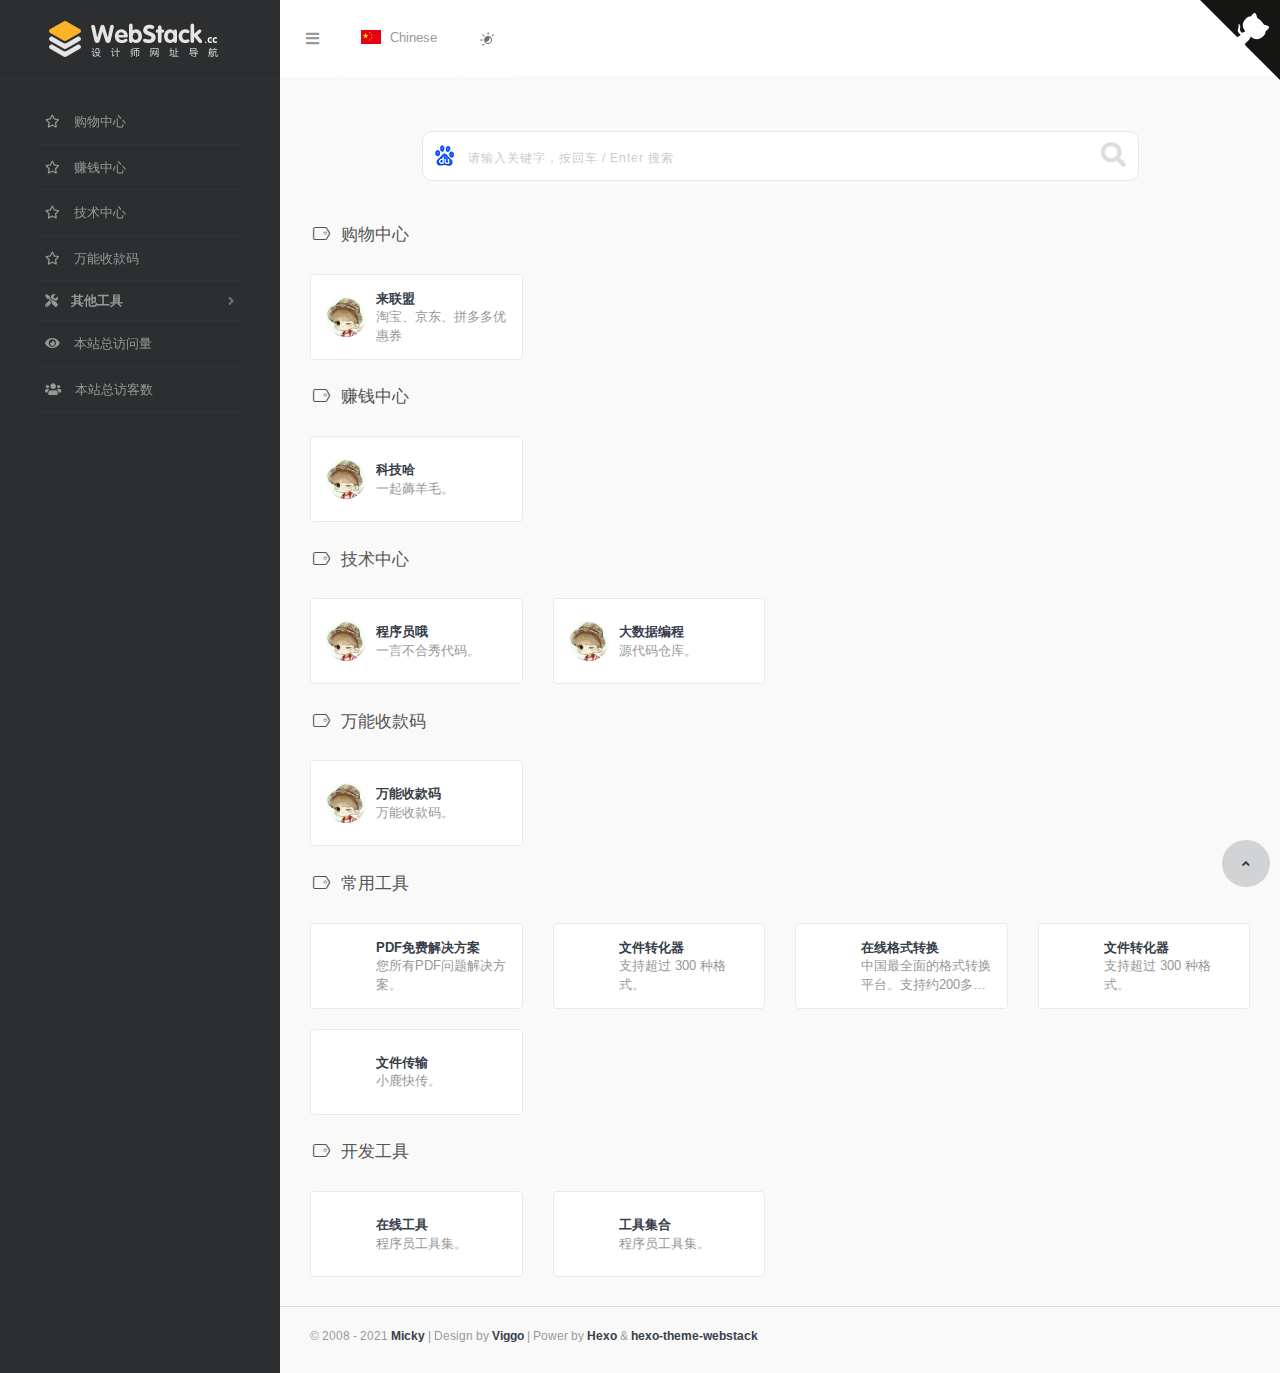
==== commit bee11d06: "Site updated: 2021-02-16 23:32:06" ====
--- a/index.html
+++ b/index.html
@@ -315,6 +315,22 @@
     </div>
   </div>
   
+  <div class="col-sm-3">
+    <div class="xe-widget xe-conversations box2 label-info" onclick="window.open('https://github.com/dsjbc', '_blank')" data-toggle="tooltip" data-placement="bottom" title="" data-original-title="https://github.com/dsjbc">
+      <div class="xe-comment-entry">
+        <a class="xe-user-img">
+          <img data-src="/images/logos/myblog.png" class="lozad img-circle" width="40">
+        </a>
+        <div class="xe-comment">
+          <a href="#" class="xe-user-name overflowClip_1">
+            <strong>大数据编程</strong>
+          </a>
+          <p class="overflowClip_2">源代码仓库。</p>
+        </div>
+      </div>
+    </div>
+  </div>
+  
 </div>
 <br />
     
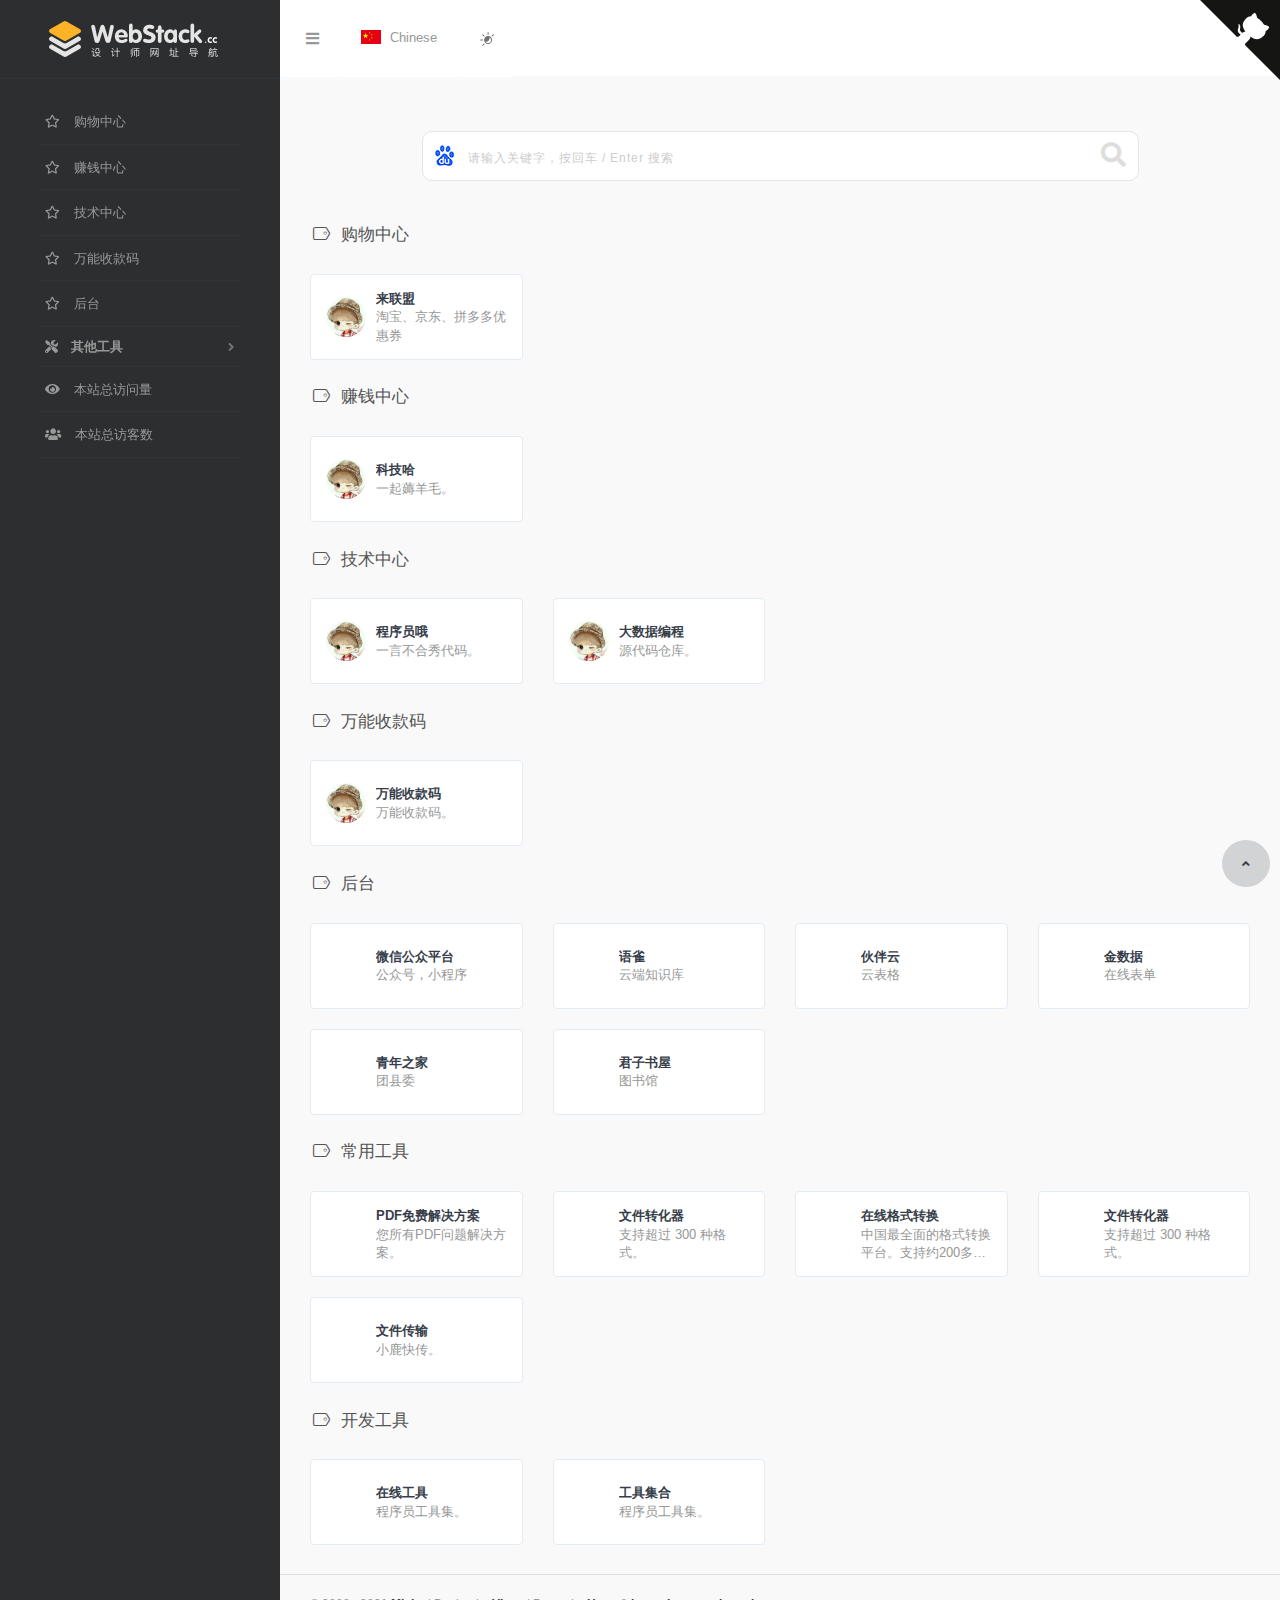
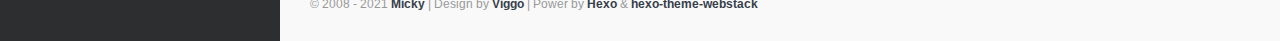
==== commit 9cfa1df6: "Site updated: 2021-02-19 17:27:24" ====
--- a/index.html
+++ b/index.html
@@ -130,6 +130,16 @@
       
       <li>
         
+          <a href="#后台" class="smooth">
+            
+            <i class="far fa-star"></i>
+            <span class="title">后台</span>
+          </a>
+          
+      </li>
+      
+      <li>
+        
         <a class="fas fa-angle-down" style="cursor: pointer;">
           
             <i class="fas fa-tools"></i>
@@ -368,6 +378,114 @@
     
     
     
+    <h4 class="text-gray"><i class="linecons-tag" style="margin-right: 7px;" id="后台"></i>后台</h4>
+<div class="row">
+  
+  <div class="col-sm-3">
+    <div class="xe-widget xe-conversations box2 label-info" onclick="window.open('https://mp.weixin.qq.com/', '_blank')" data-toggle="tooltip" data-placement="bottom" title="" data-original-title="https://mp.weixin.qq.com/">
+      <div class="xe-comment-entry">
+        <a class="xe-user-img">
+          <img data-src="/images/logos/myblog.png" class="lozad img-circle" width="40">
+        </a>
+        <div class="xe-comment">
+          <a href="#" class="xe-user-name overflowClip_1">
+            <strong>微信公众平台</strong>
+          </a>
+          <p class="overflowClip_2">公众号，小程序</p>
+        </div>
+      </div>
+    </div>
+  </div>
+  
+  <div class="col-sm-3">
+    <div class="xe-widget xe-conversations box2 label-info" onclick="window.open('https://www.yuque.com/login', '_blank')" data-toggle="tooltip" data-placement="bottom" title="" data-original-title="https://www.yuque.com/login">
+      <div class="xe-comment-entry">
+        <a class="xe-user-img">
+          <img data-src="/images/logos/myblog.png" class="lozad img-circle" width="40">
+        </a>
+        <div class="xe-comment">
+          <a href="#" class="xe-user-name overflowClip_1">
+            <strong>语雀</strong>
+          </a>
+          <p class="overflowClip_2">云端知识库</p>
+        </div>
+      </div>
+    </div>
+  </div>
+  
+  <div class="col-sm-3">
+    <div class="xe-widget xe-conversations box2 label-info" onclick="window.open('https://www.huoban.com/', '_blank')" data-toggle="tooltip" data-placement="bottom" title="" data-original-title="https://www.huoban.com/">
+      <div class="xe-comment-entry">
+        <a class="xe-user-img">
+          <img data-src="/images/logos/myblog.png" class="lozad img-circle" width="40">
+        </a>
+        <div class="xe-comment">
+          <a href="#" class="xe-user-name overflowClip_1">
+            <strong>伙伴云</strong>
+          </a>
+          <p class="overflowClip_2">云表格</p>
+        </div>
+      </div>
+    </div>
+  </div>
+  
+  <div class="col-sm-3">
+    <div class="xe-widget xe-conversations box2 label-info" onclick="window.open('https://jinshuju.net/', '_blank')" data-toggle="tooltip" data-placement="bottom" title="" data-original-title="https://jinshuju.net/">
+      <div class="xe-comment-entry">
+        <a class="xe-user-img">
+          <img data-src="/images/logos/myblog.png" class="lozad img-circle" width="40">
+        </a>
+        <div class="xe-comment">
+          <a href="#" class="xe-user-name overflowClip_1">
+            <strong>金数据</strong>
+          </a>
+          <p class="overflowClip_2">在线表单</p>
+        </div>
+      </div>
+    </div>
+  </div>
+  
+  <div class="col-sm-3">
+    <div class="xe-widget xe-conversations box2 label-info" onclick="window.open('https://qnzj.youth.cn/login.php', '_blank')" data-toggle="tooltip" data-placement="bottom" title="" data-original-title="https://qnzj.youth.cn/login.php">
+      <div class="xe-comment-entry">
+        <a class="xe-user-img">
+          <img data-src="/images/logos/myblog.png" class="lozad img-circle" width="40">
+        </a>
+        <div class="xe-comment">
+          <a href="#" class="xe-user-name overflowClip_1">
+            <strong>青年之家</strong>
+          </a>
+          <p class="overflowClip_2">团县委</p>
+        </div>
+      </div>
+    </div>
+  </div>
+  
+  <div class="col-sm-3">
+    <div class="xe-widget xe-conversations box2 label-info" onclick="window.open('https://www.yidivip.com/#/login', '_blank')" data-toggle="tooltip" data-placement="bottom" title="" data-original-title="https://www.yidivip.com/#/login">
+      <div class="xe-comment-entry">
+        <a class="xe-user-img">
+          <img data-src="/images/logos/myblog.png" class="lozad img-circle" width="40">
+        </a>
+        <div class="xe-comment">
+          <a href="#" class="xe-user-name overflowClip_1">
+            <strong>君子书屋</strong>
+          </a>
+          <p class="overflowClip_2">图书馆</p>
+        </div>
+      </div>
+    </div>
+  </div>
+  
+</div>
+<br />
+    
+    
+    
+    
+    
+    
+    
     <h4 class="text-gray"><i class="linecons-tag" style="margin-right: 7px;" id="常用工具"></i>常用工具</h4>
 <div class="row">
   
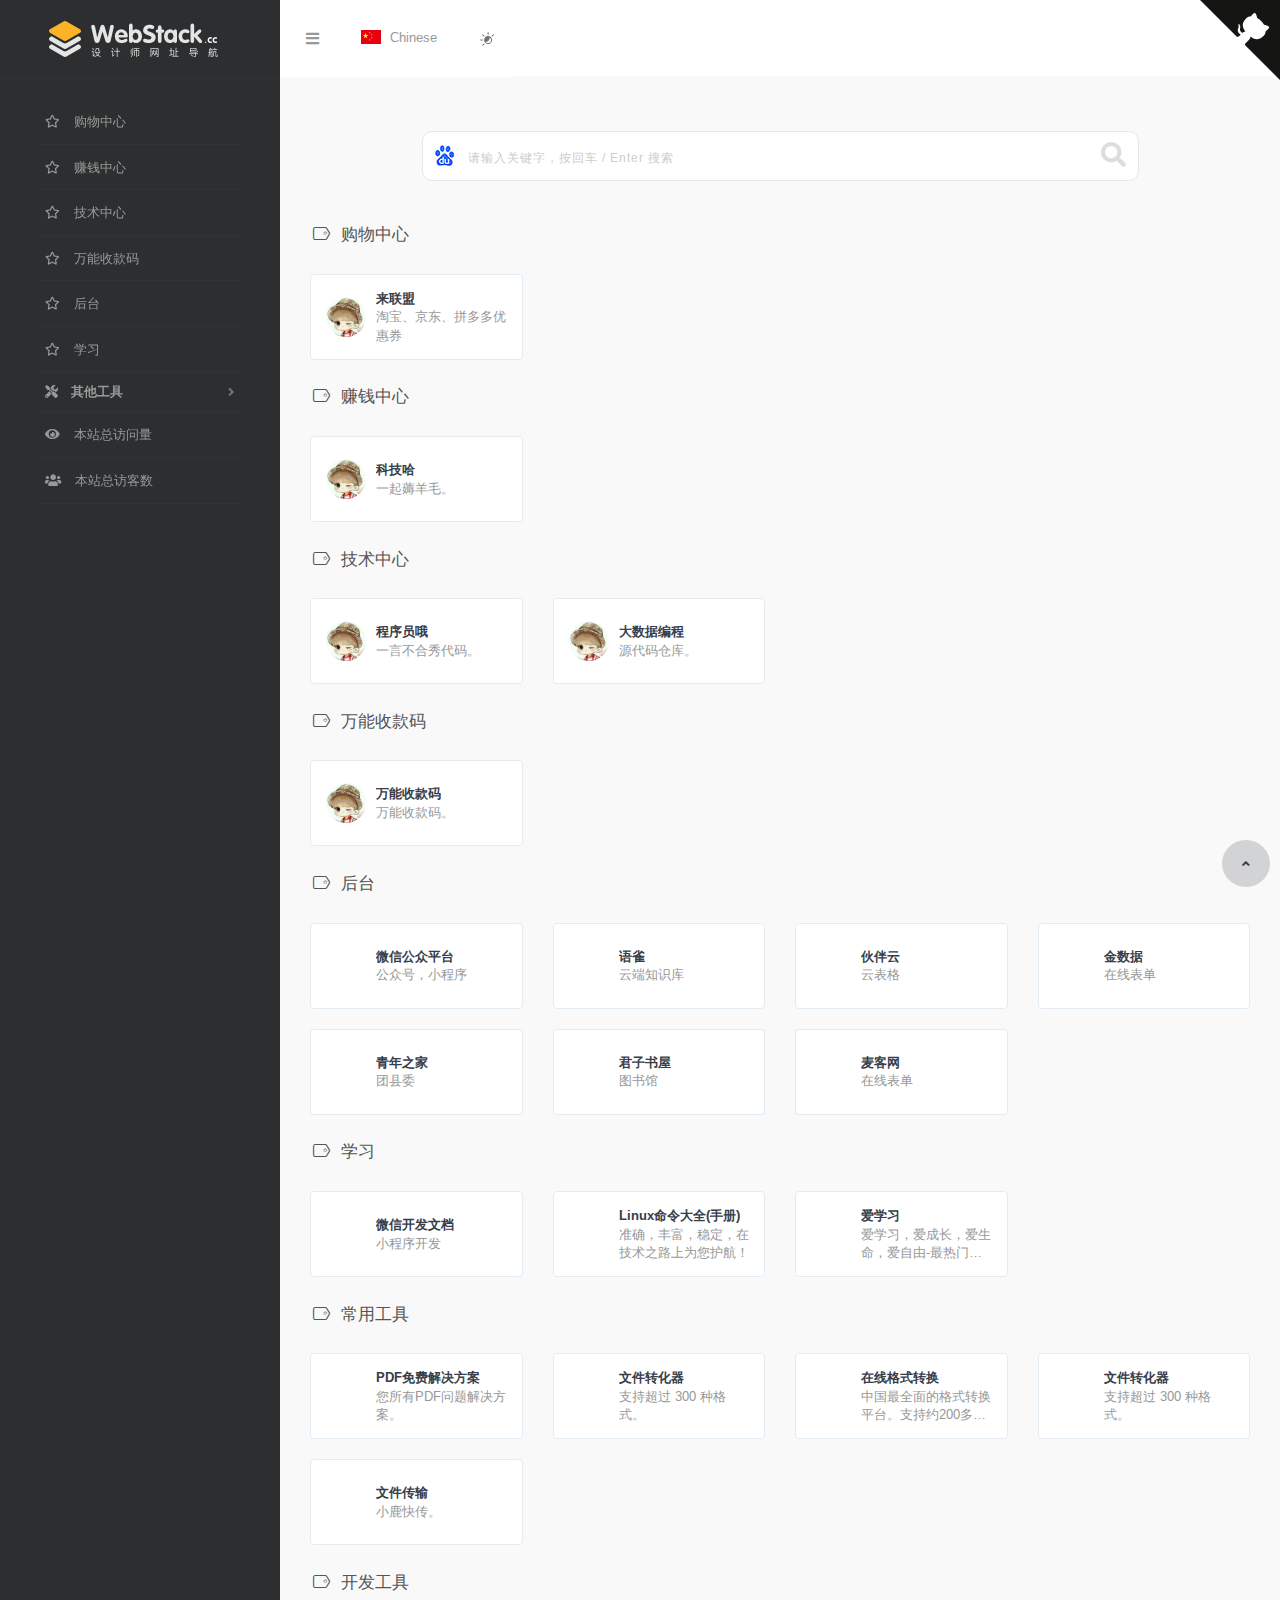
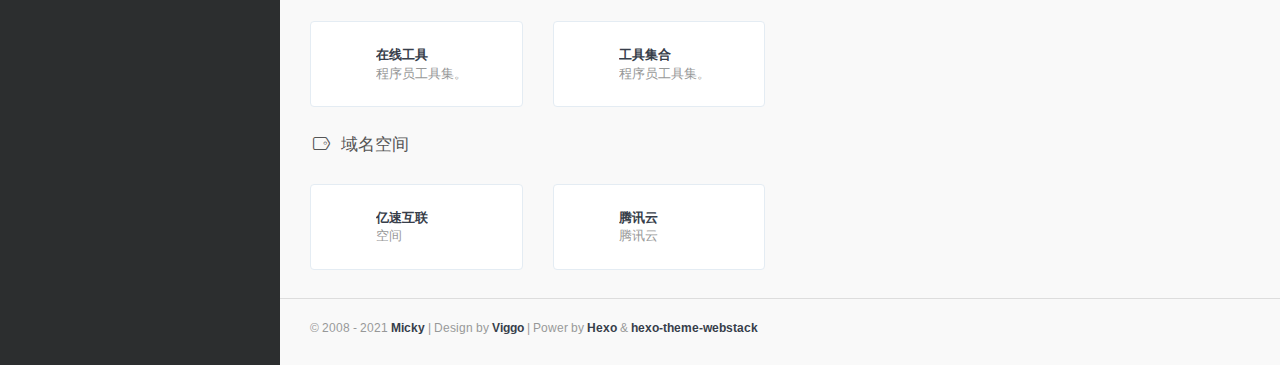
==== commit 69e9c17a: "Site updated: 2021-02-21 13:10:21" ====
--- a/index.html
+++ b/index.html
@@ -140,6 +140,16 @@
       
       <li>
         
+          <a href="#学习" class="smooth">
+            
+            <i class="far fa-star"></i>
+            <span class="title">学习</span>
+          </a>
+          
+      </li>
+      
+      <li>
+        
         <a class="fas fa-angle-down" style="cursor: pointer;">
           
             <i class="fas fa-tools"></i>
@@ -159,6 +169,13 @@
               <a href="#开发工具" class="smooth">
                 <i class="fas fa-tools"></i>
                 <span class="title">开发工具</span>
+              </a>
+            </li>
+            
+            <li>
+              <a href="#域名空间" class="smooth">
+                <i class="fas fa-tools"></i>
+                <span class="title">域名空间</span>
               </a>
             </li>
             
@@ -477,6 +494,82 @@
     </div>
   </div>
   
+  <div class="col-sm-3">
+    <div class="xe-widget xe-conversations box2 label-info" onclick="window.open('https://www.mikecrm.com/', '_blank')" data-toggle="tooltip" data-placement="bottom" title="" data-original-title="https://www.mikecrm.com/">
+      <div class="xe-comment-entry">
+        <a class="xe-user-img">
+          <img data-src="/images/logos/myblog.png" class="lozad img-circle" width="40">
+        </a>
+        <div class="xe-comment">
+          <a href="#" class="xe-user-name overflowClip_1">
+            <strong>麦客网</strong>
+          </a>
+          <p class="overflowClip_2">在线表单</p>
+        </div>
+      </div>
+    </div>
+  </div>
+  
+</div>
+<br />
+    
+    
+    
+    
+    
+    
+    
+    <h4 class="text-gray"><i class="linecons-tag" style="margin-right: 7px;" id="学习"></i>学习</h4>
+<div class="row">
+  
+  <div class="col-sm-3">
+    <div class="xe-widget xe-conversations box2 label-info" onclick="window.open('https://developers.weixin.qq.com/miniprogram/dev/framework/', '_blank')" data-toggle="tooltip" data-placement="bottom" title="" data-original-title="https://developers.weixin.qq.com/miniprogram/dev/framework/">
+      <div class="xe-comment-entry">
+        <a class="xe-user-img">
+          <img data-src="/images/logos/myblog.png" class="lozad img-circle" width="40">
+        </a>
+        <div class="xe-comment">
+          <a href="#" class="xe-user-name overflowClip_1">
+            <strong>微信开发文档</strong>
+          </a>
+          <p class="overflowClip_2">小程序开发</p>
+        </div>
+      </div>
+    </div>
+  </div>
+  
+  <div class="col-sm-3">
+    <div class="xe-widget xe-conversations box2 label-info" onclick="window.open('https://www.linuxcool.com/', '_blank')" data-toggle="tooltip" data-placement="bottom" title="" data-original-title="https://www.linuxcool.com/">
+      <div class="xe-comment-entry">
+        <a class="xe-user-img">
+          <img data-src="/images/logos/myblog.png" class="lozad img-circle" width="40">
+        </a>
+        <div class="xe-comment">
+          <a href="#" class="xe-user-name overflowClip_1">
+            <strong>Linux命令大全(手册)</strong>
+          </a>
+          <p class="overflowClip_2">准确，丰富，稳定，在技术之路上为您护航！</p>
+        </div>
+      </div>
+    </div>
+  </div>
+  
+  <div class="col-sm-3">
+    <div class="xe-widget xe-conversations box2 label-info" onclick="window.open('https://ixue.io/', '_blank')" data-toggle="tooltip" data-placement="bottom" title="" data-original-title="https://ixue.io/">
+      <div class="xe-comment-entry">
+        <a class="xe-user-img">
+          <img data-src="/images/logos/myblog.png" class="lozad img-circle" width="40">
+        </a>
+        <div class="xe-comment">
+          <a href="#" class="xe-user-name overflowClip_1">
+            <strong>爱学习</strong>
+          </a>
+          <p class="overflowClip_2">爱学习，爱成长，爱生命，爱自由-最热门的学习资源聚合器</p>
+        </div>
+      </div>
+    </div>
+  </div>
+  
 </div>
 <br />
     
@@ -605,6 +698,47 @@
             <strong>工具集合</strong>
           </a>
           <p class="overflowClip_2">程序员工具集。</p>
+        </div>
+      </div>
+    </div>
+  </div>
+  
+</div>
+<br />
+    
+    
+    
+    
+    <h4 class="text-gray"><i class="linecons-tag" style="margin-right: 7px;" id="域名空间"></i>域名空间</h4>
+<div class="row">
+  
+  <div class="col-sm-3">
+    <div class="xe-widget xe-conversations box2 label-info" onclick="window.open('http://www.ysiis.com/user/myhost.asp', '_blank')" data-toggle="tooltip" data-placement="bottom" title="" data-original-title="http://www.ysiis.com/user/myhost.asp">
+      <div class="xe-comment-entry">
+        <a class="xe-user-img">
+          <img data-src="/images/logos/myblog.png" class="lozad img-circle" width="40">
+        </a>
+        <div class="xe-comment">
+          <a href="#" class="xe-user-name overflowClip_1">
+            <strong>亿速互联</strong>
+          </a>
+          <p class="overflowClip_2">空间</p>
+        </div>
+      </div>
+    </div>
+  </div>
+  
+  <div class="col-sm-3">
+    <div class="xe-widget xe-conversations box2 label-info" onclick="window.open('https://cloud.tencent.com/', '_blank')" data-toggle="tooltip" data-placement="bottom" title="" data-original-title="https://cloud.tencent.com/">
+      <div class="xe-comment-entry">
+        <a class="xe-user-img">
+          <img data-src="/images/logos/myblog.png" class="lozad img-circle" width="40">
+        </a>
+        <div class="xe-comment">
+          <a href="#" class="xe-user-name overflowClip_1">
+            <strong>腾讯云</strong>
+          </a>
+          <p class="overflowClip_2">腾讯云</p>
         </div>
       </div>
     </div>
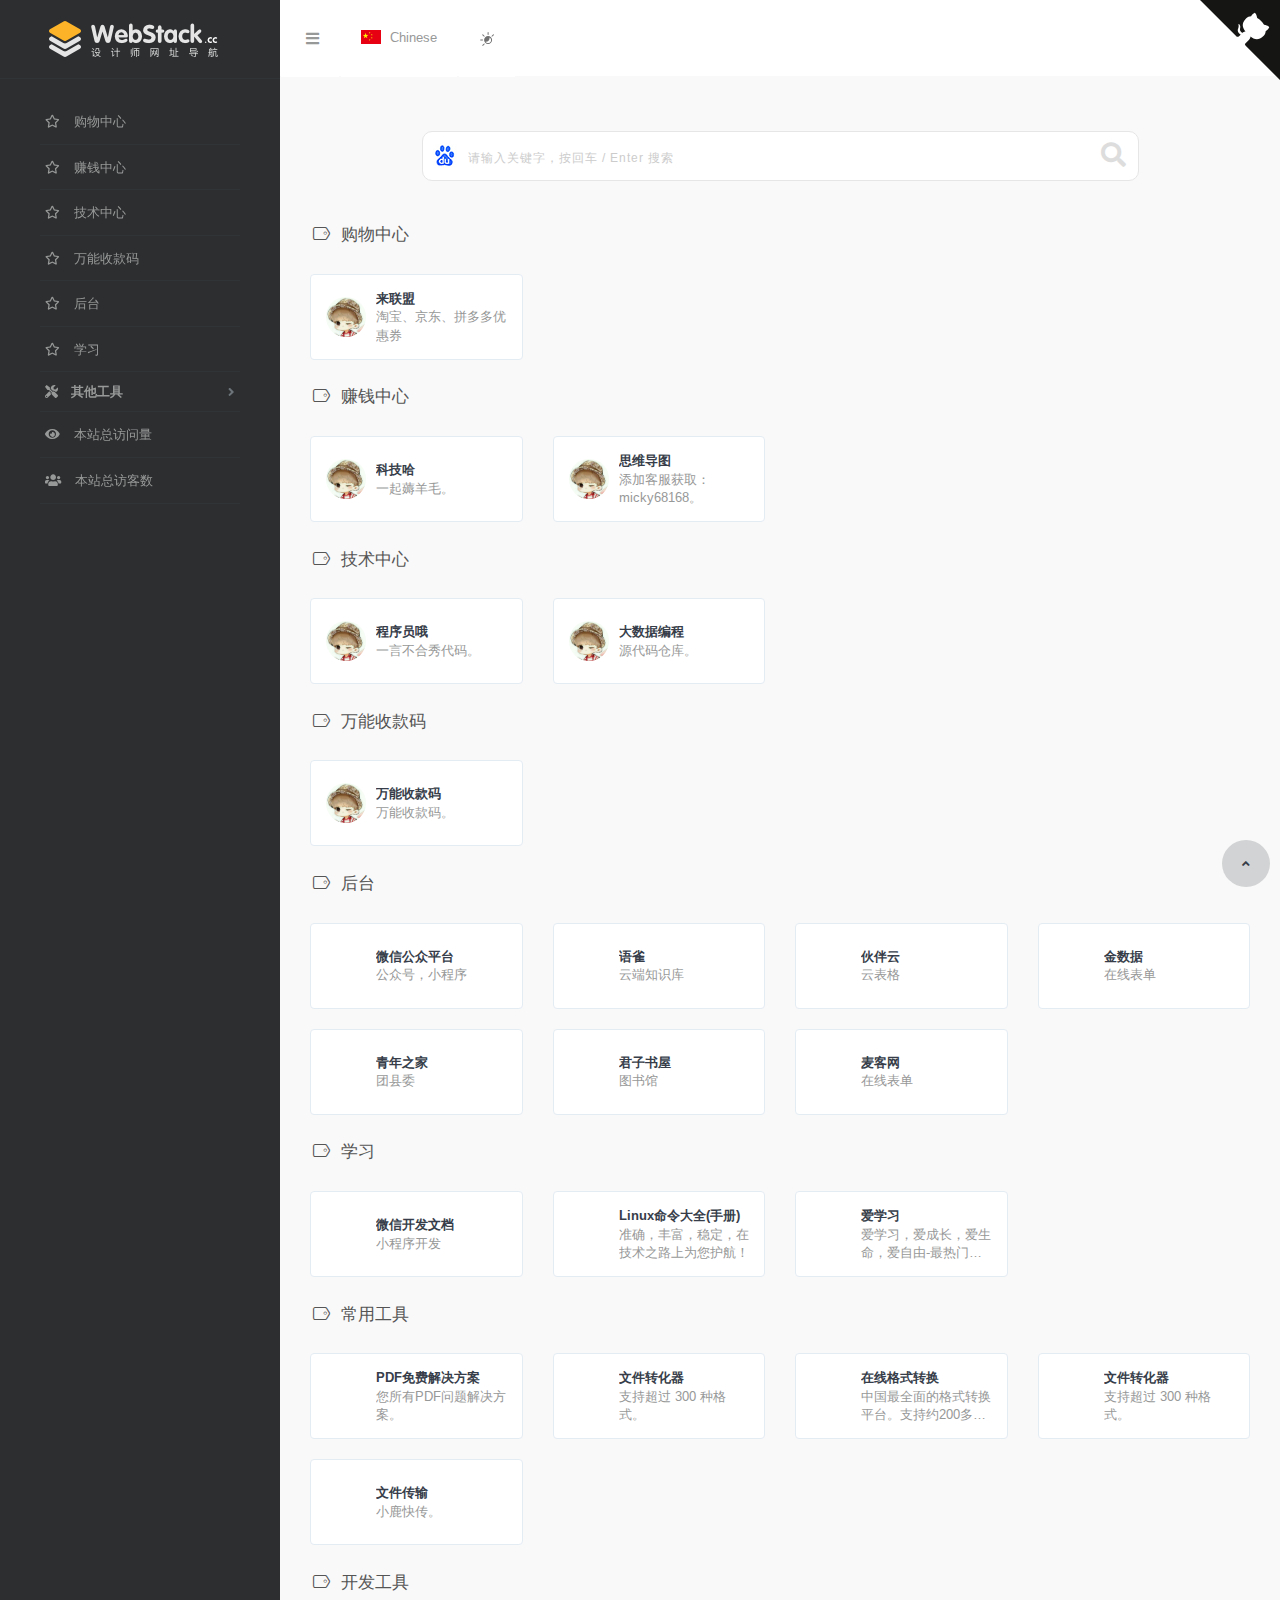
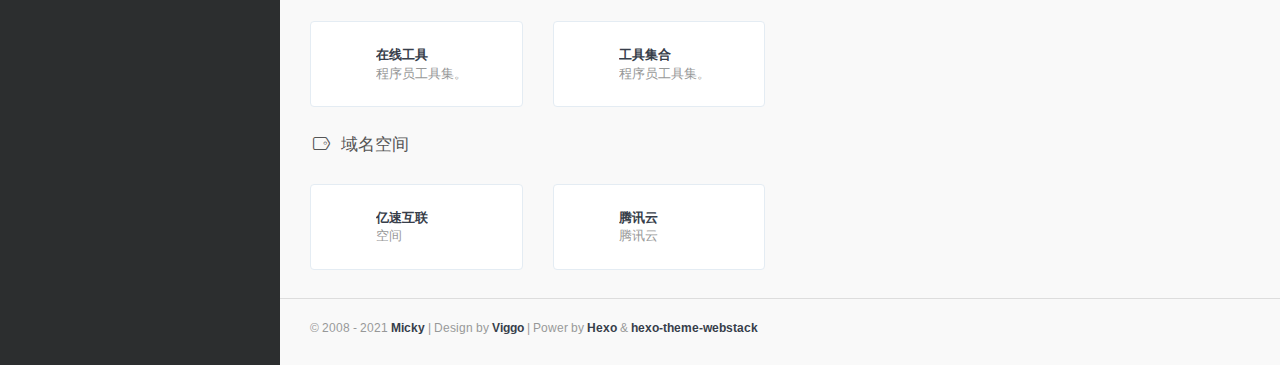
==== commit f0ba8280: "Site updated: 2021-02-22 02:17:26" ====
--- a/index.html
+++ b/index.html
@@ -314,6 +314,22 @@
     </div>
   </div>
   
+  <div class="col-sm-3">
+    <div class="xe-widget xe-conversations box2 label-info" onclick="window.open('https://share.mubu.com/doc/35lWzRqQrDg', '_blank')" data-toggle="tooltip" data-placement="bottom" title="" data-original-title="https://share.mubu.com/doc/35lWzRqQrDg">
+      <div class="xe-comment-entry">
+        <a class="xe-user-img">
+          <img data-src="/images/logos/myblog.png" class="lozad img-circle" width="40">
+        </a>
+        <div class="xe-comment">
+          <a href="#" class="xe-user-name overflowClip_1">
+            <strong>思维导图</strong>
+          </a>
+          <p class="overflowClip_2">添加客服获取：micky68168。</p>
+        </div>
+      </div>
+    </div>
+  </div>
+  
 </div>
 <br />
     
